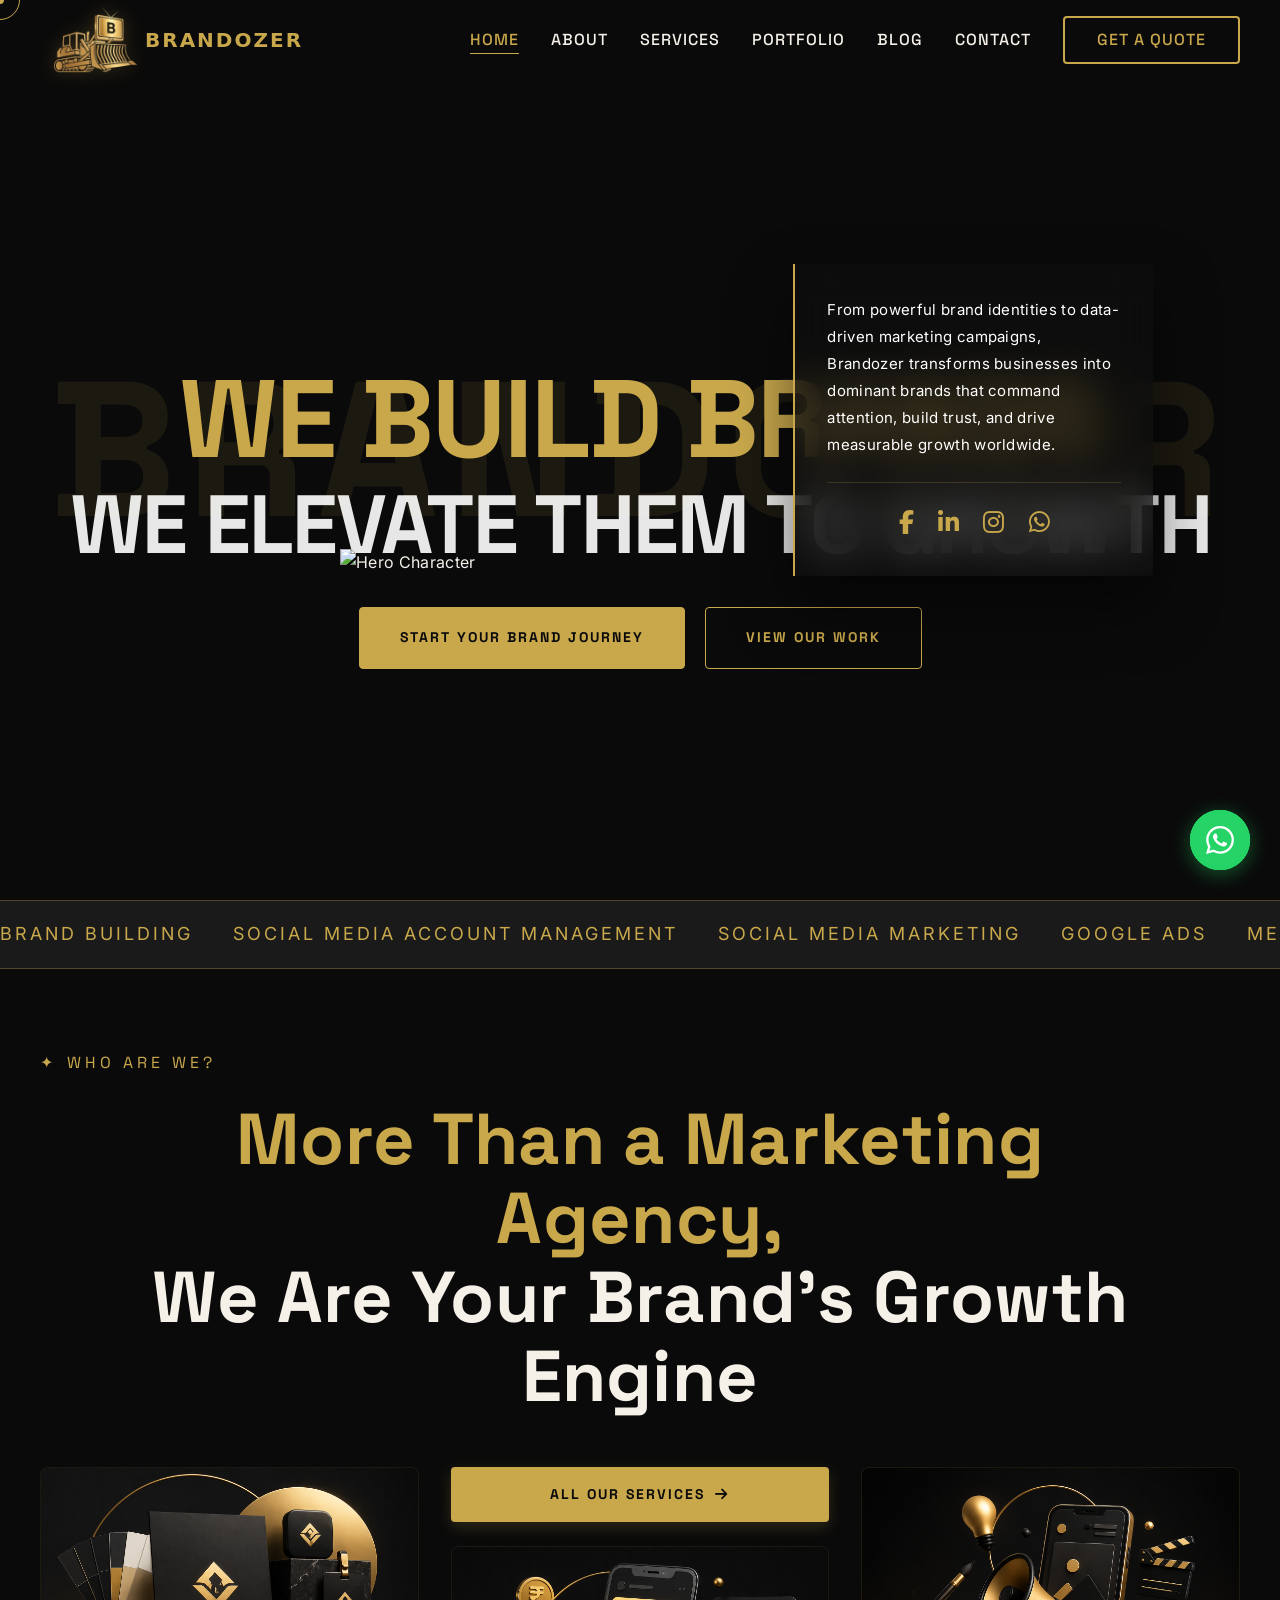
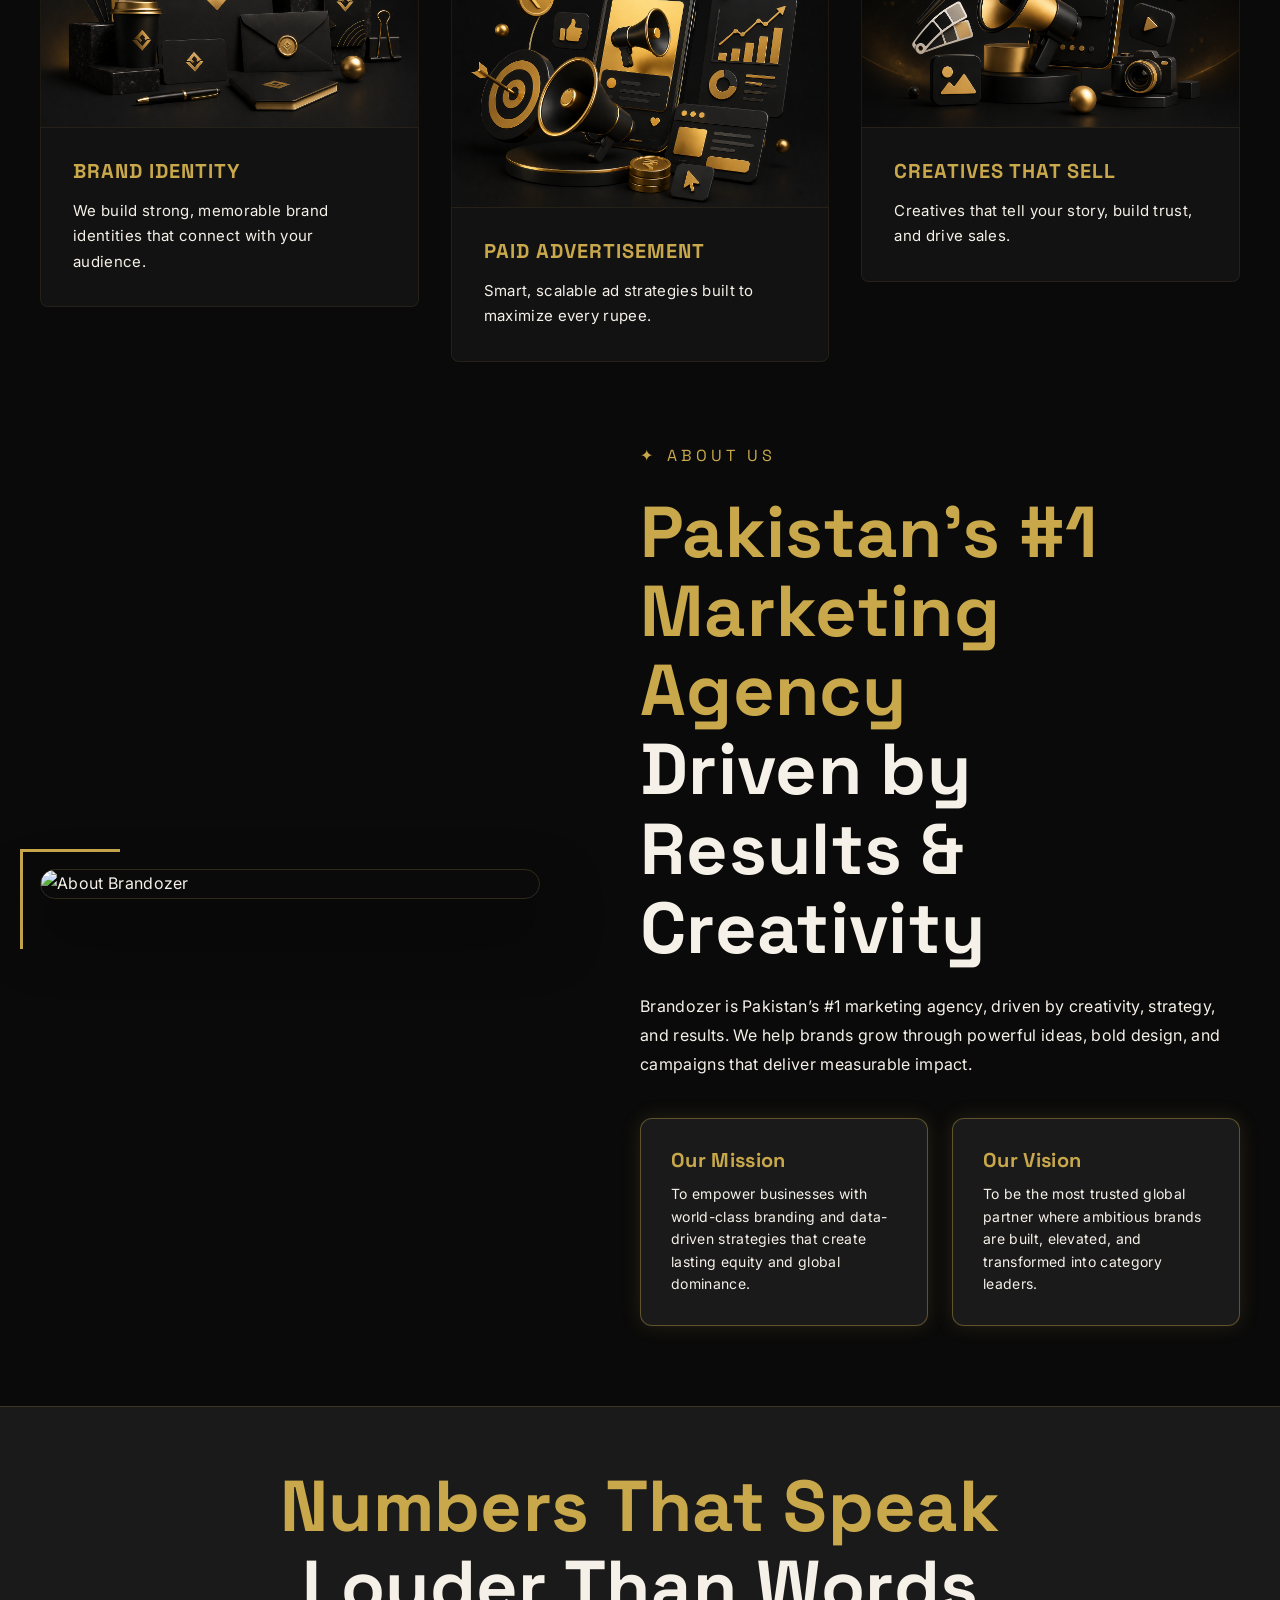
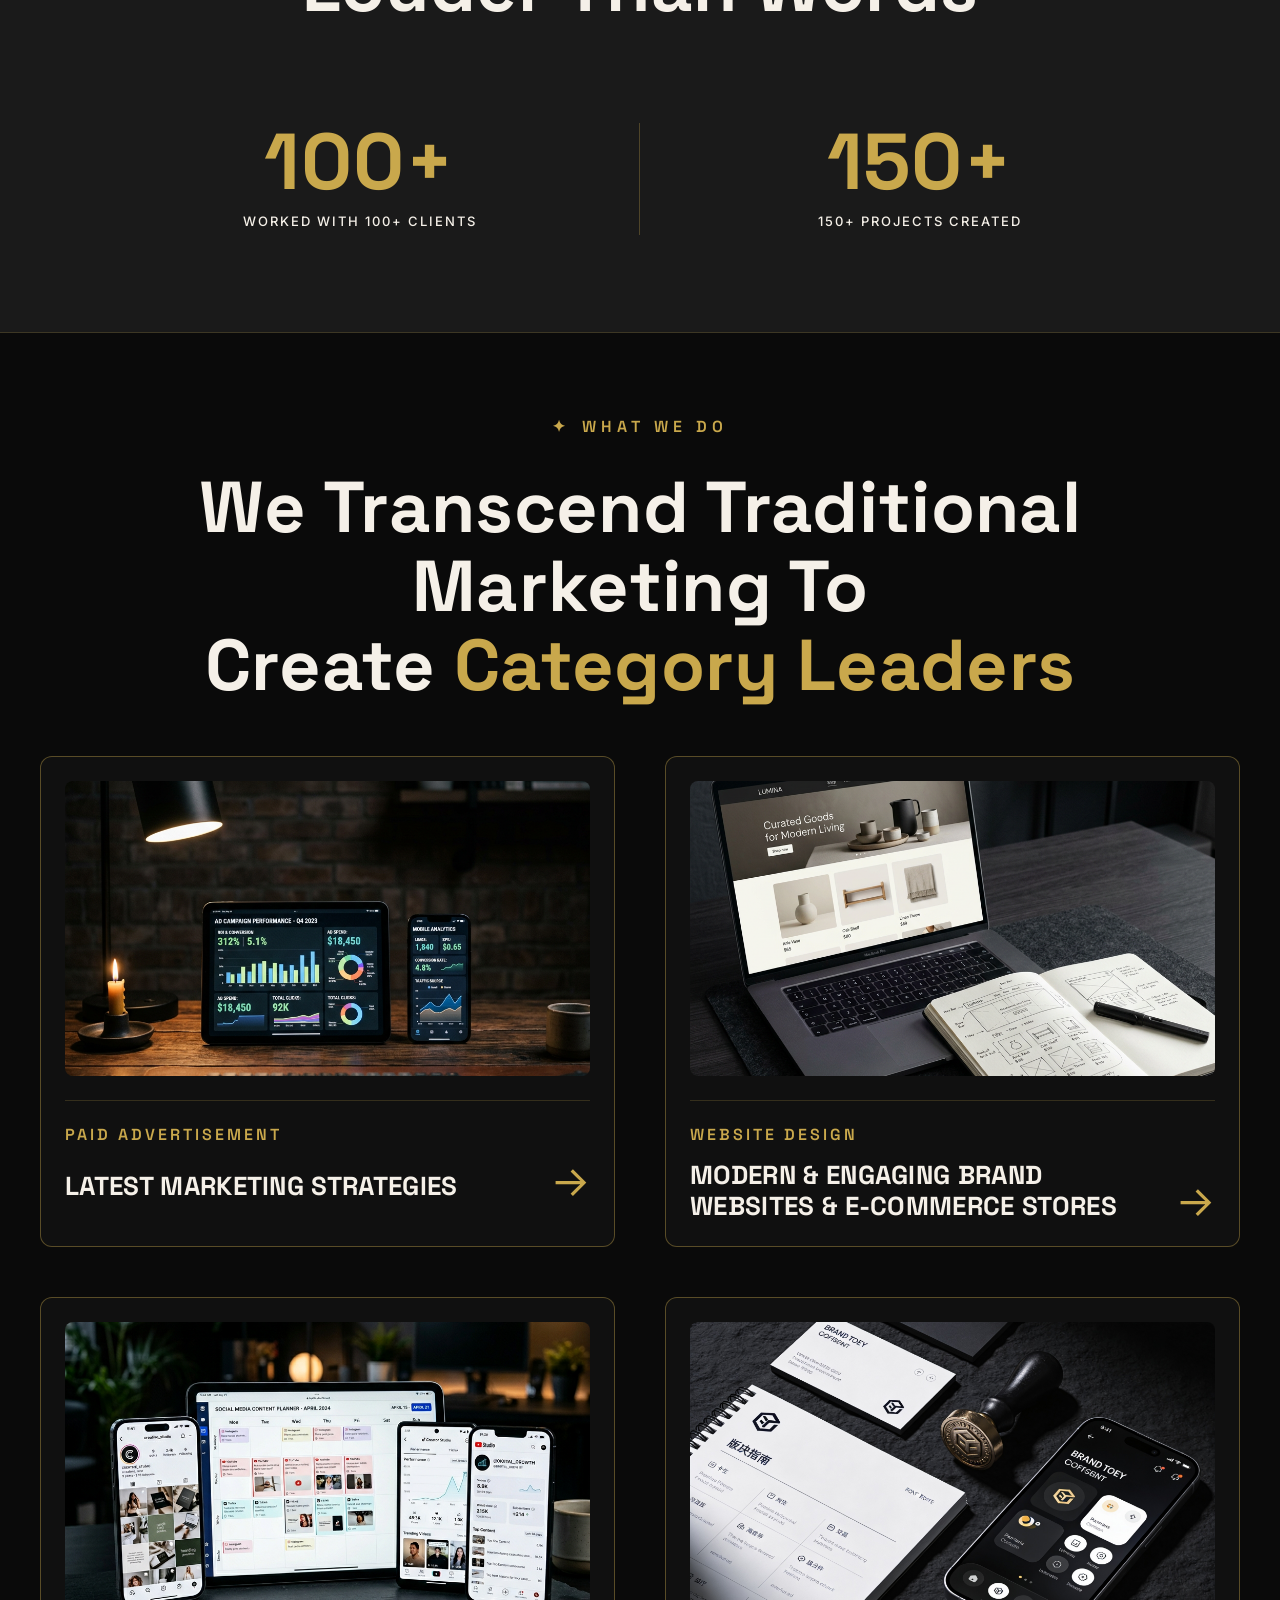
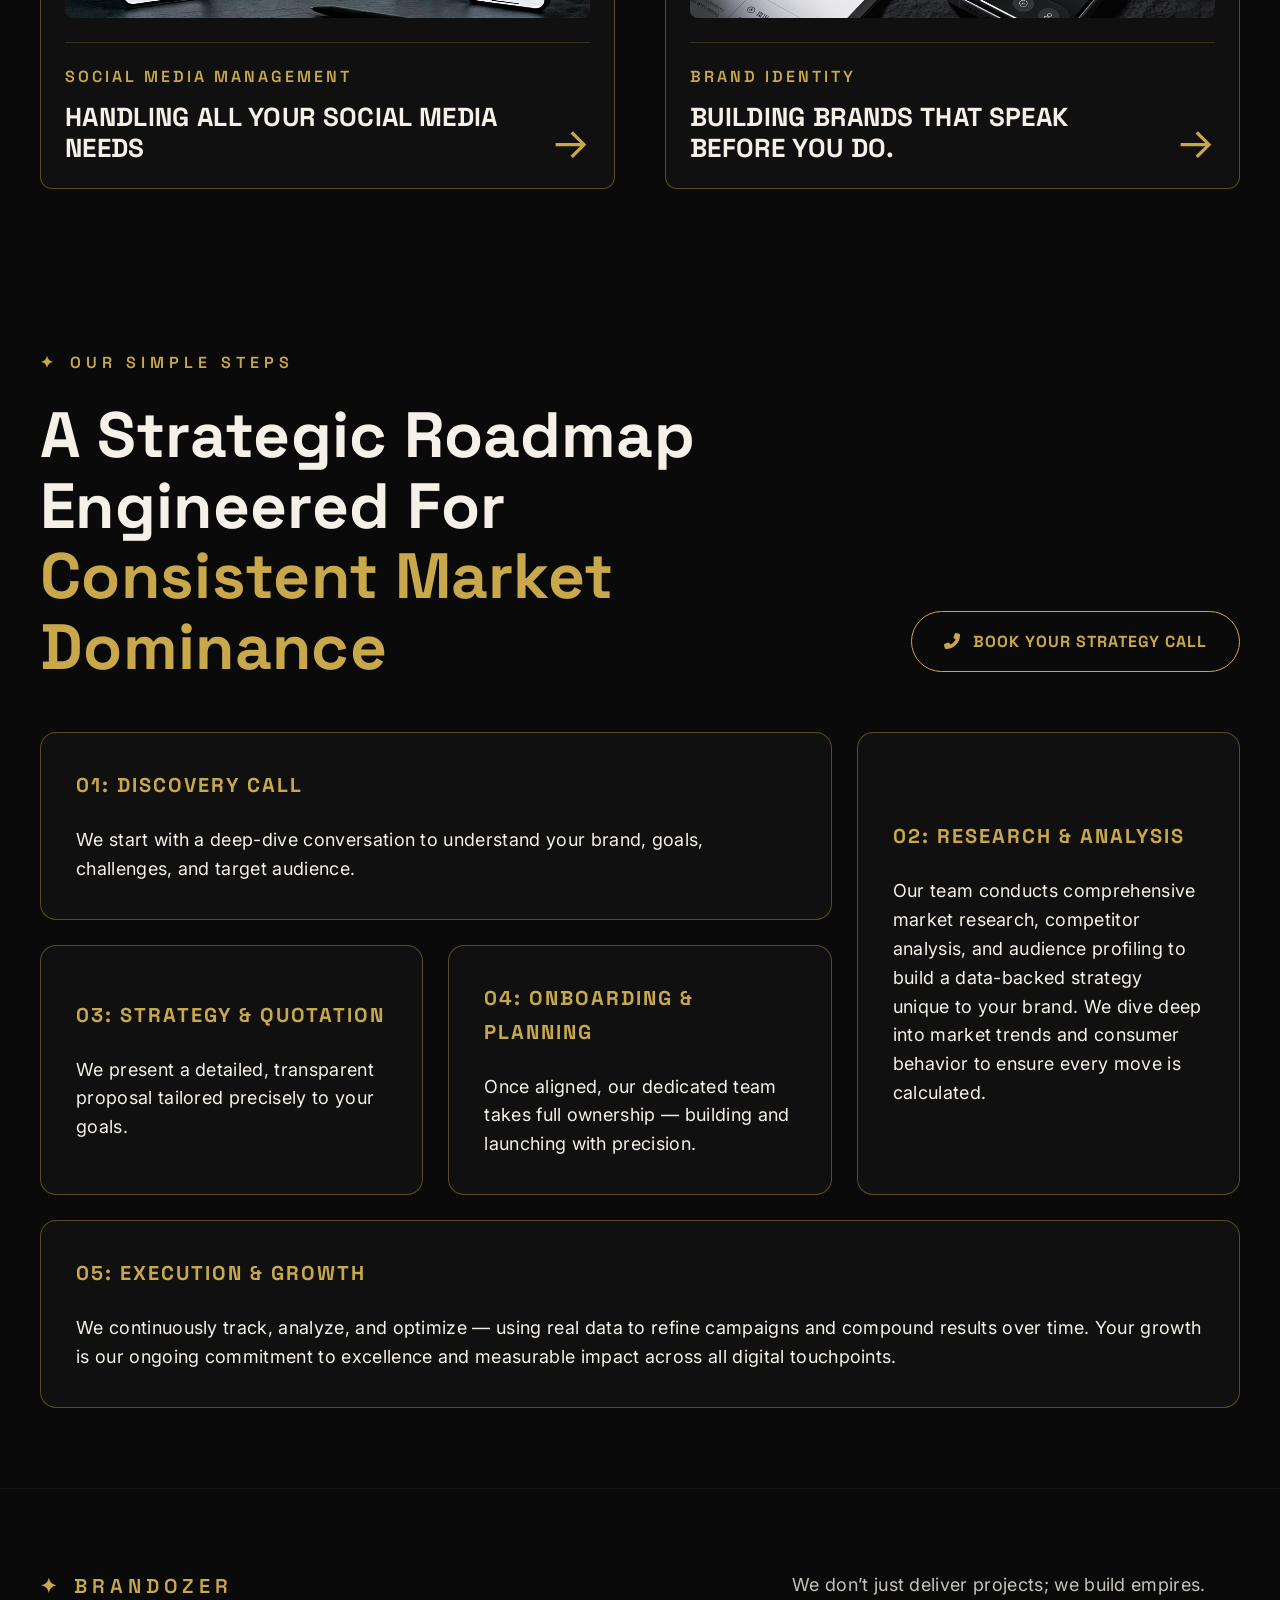
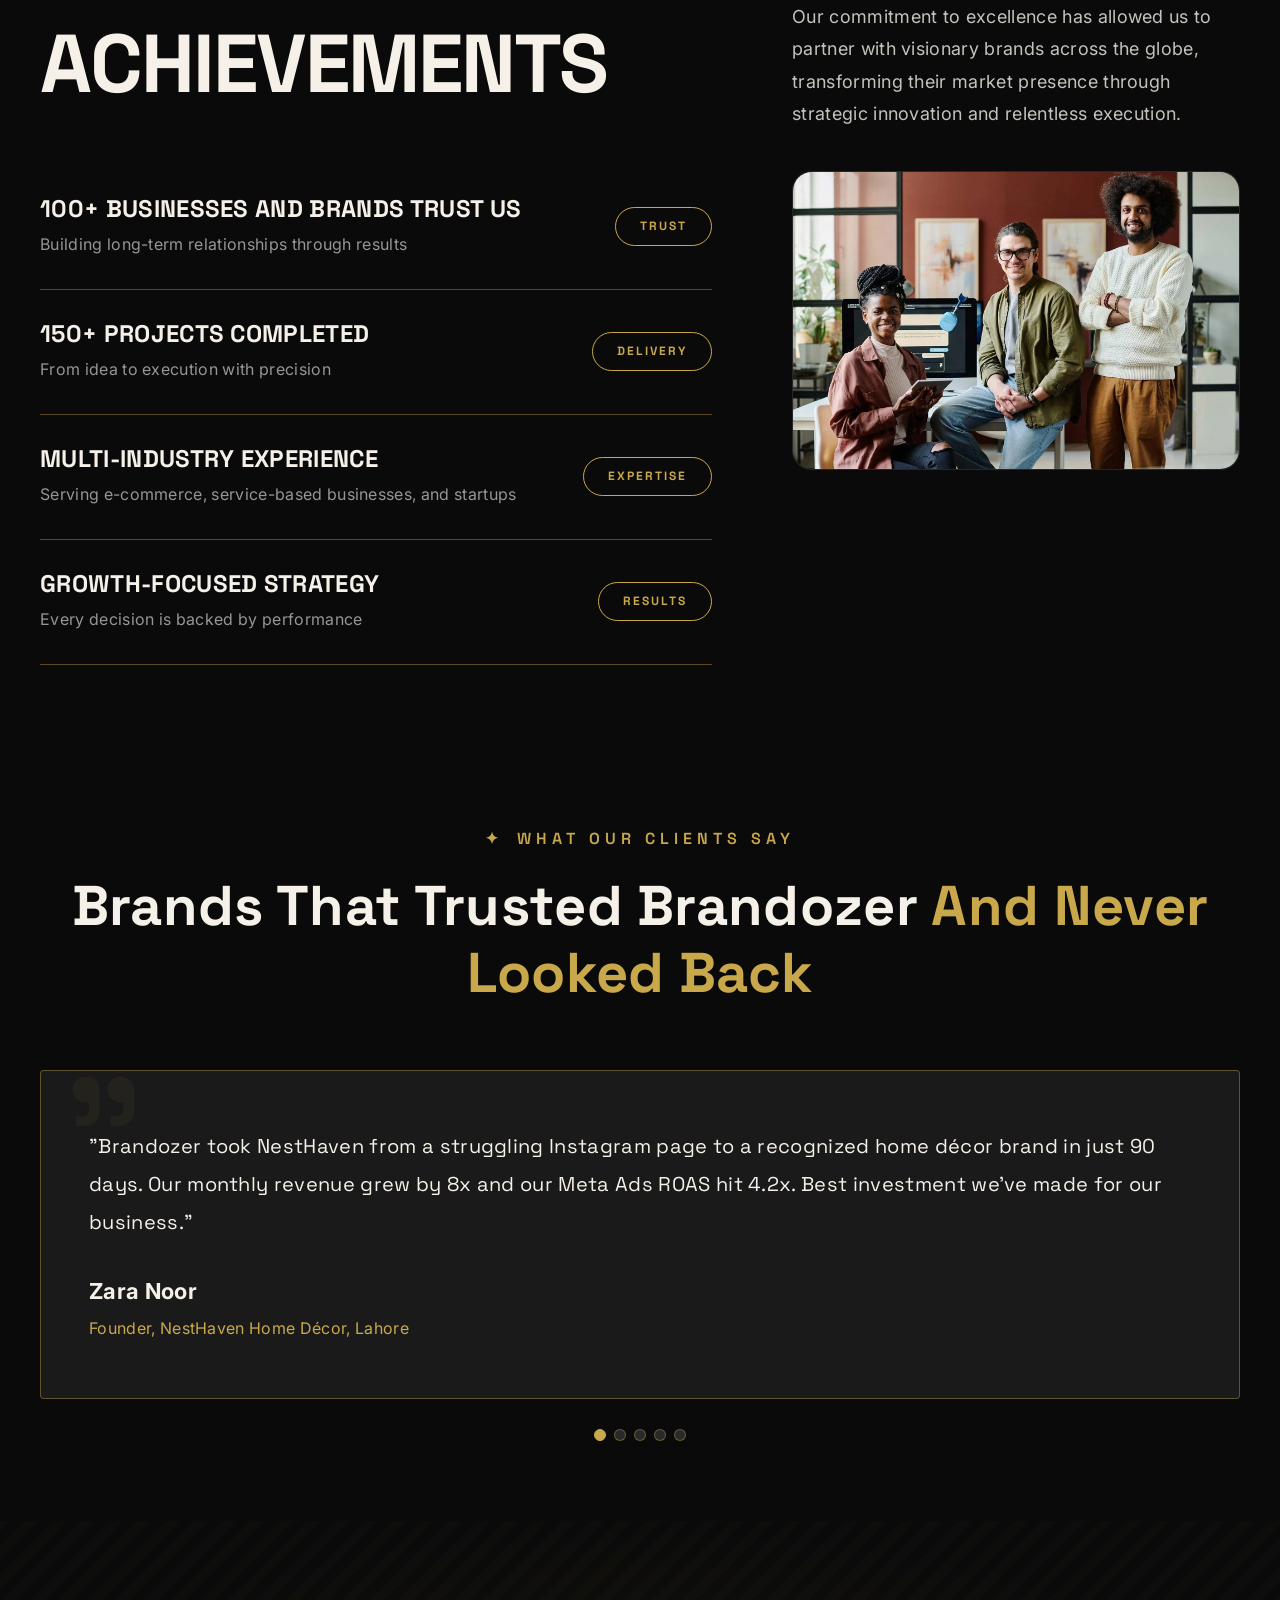
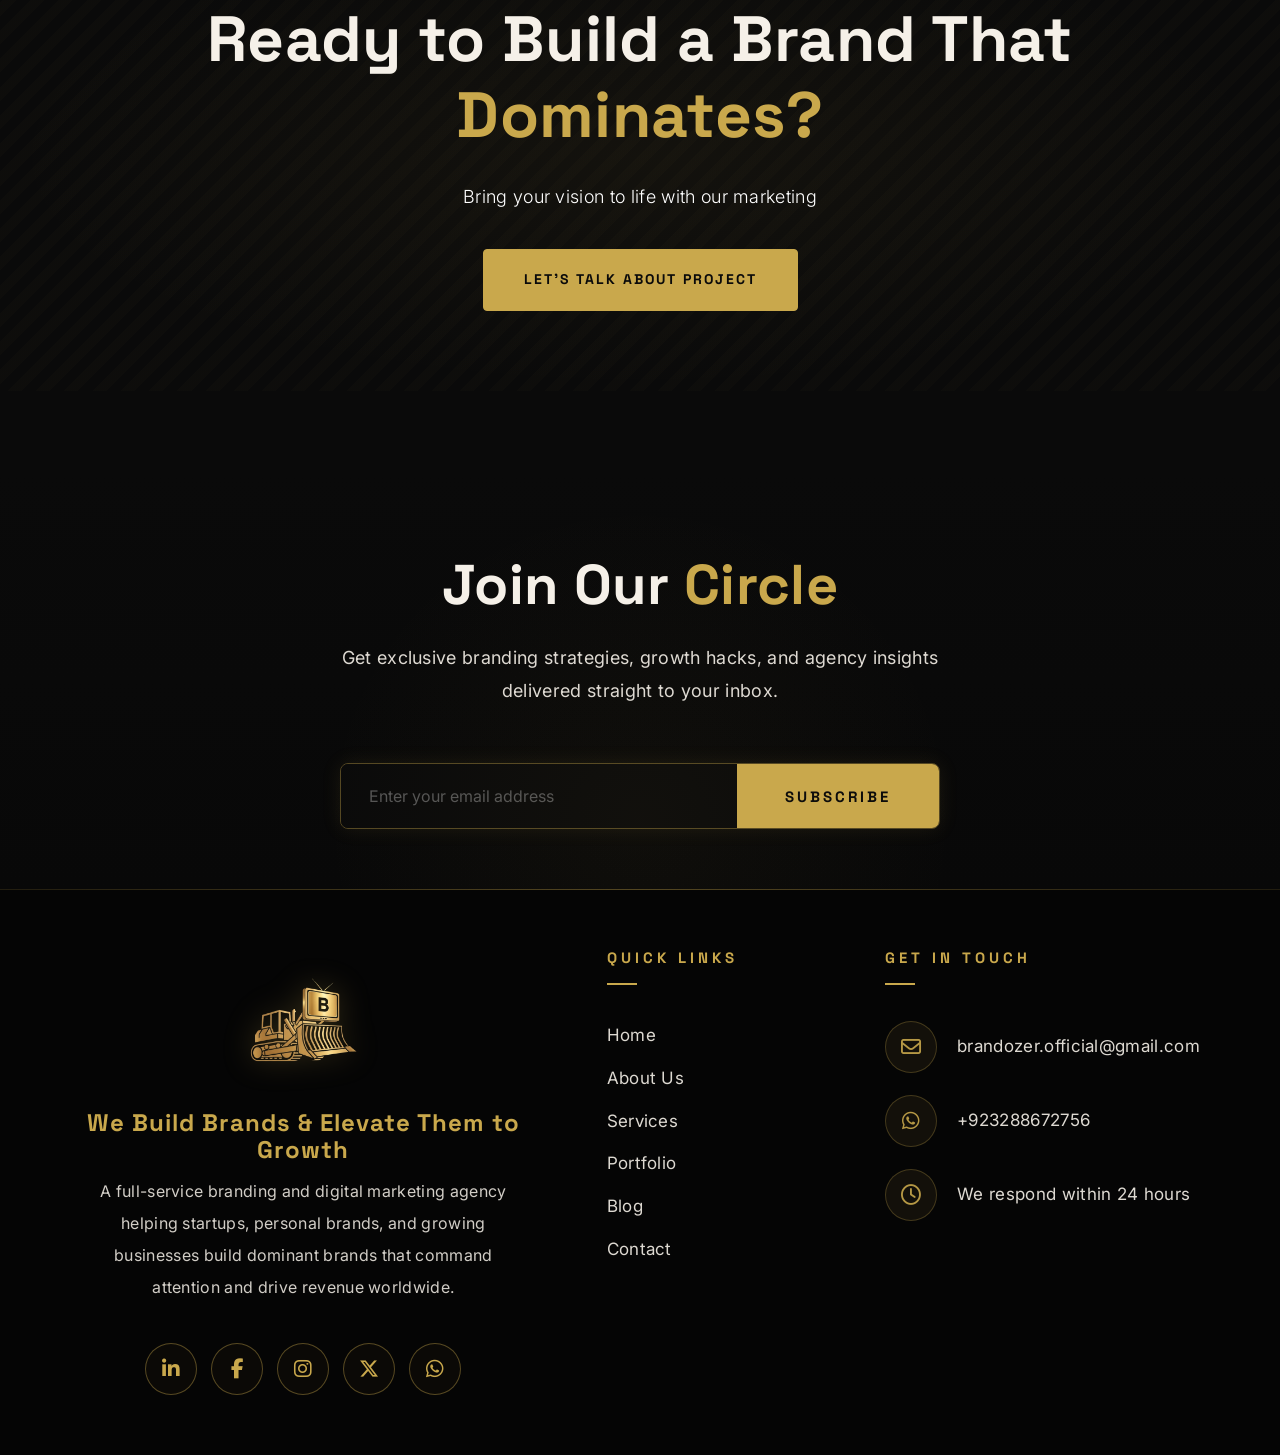
==== index.html @ deb8e17f "Website" ====
<!DOCTYPE html>
<html lang="en">

<head>
  <meta charset="UTF-8">
  <meta name="viewport" content="width=device-width, initial-scale=1.0">
  <meta name="description"
    content="Brandozer — Pakistan's Premier Global Branding & Marketing Agency. We build brands and elevate them to growth with premium brand identity, paid advertising, SEO, and content creation.">
  <title>Brandozer — Premium Branding Agency | Home</title>
  <link rel="canonical" href="index.html">
  <link rel="preconnect" href="https://fonts.googleapis.com">
  <link rel="preconnect" href="https://fonts.gstatic.com" crossorigin>
  <link rel="stylesheet" href="css/style.css?v=2">
  <link rel="stylesheet" href="css/animations.css?v=2">
  <link rel="stylesheet" href="css/responsive.css?v=2">
  <link rel="stylesheet" href="https://cdnjs.cloudflare.com/ajax/libs/font-awesome/6.5.1/css/all.min.css">
  <script type="application/ld+json">
  {
    "@context":"https://schema.org",
    "@type":"Organization",
    "name":"Brandozer",
    "url":"https://brandozer.com",
    "description":"Full-service branding and marketing agency",
    "email":"brandozer.official@gmail.com"
  }
  </script>
</head>

<body>
  <!-- Skip Nav -->
  <a href="#main" class="sr-only"
    style="position:absolute;left:-9999px;top:4px;z-index:99999;background:var(--color-gold);color:var(--color-black);padding:8px 16px;border-radius:4px;font-family:var(--font-body);">Skip
    to content</a>

  <!-- Scroll Progress -->
  <div id="scroll-progress" aria-hidden="true"></div>

  <!-- Loading Screen -->
  <div id="loading-screen" aria-hidden="true">
    <span class="loader-logo">BRANDOZER</span>
    <p class="loader-tagline">We Build Brands &amp; Elevate Them to Growth</p>
  </div>

  <!-- Custom Cursor -->
  <div id="cursor-dot" aria-hidden="true"></div>
  <div id="cursor-outline" aria-hidden="true"></div>

  <!-- NAVBAR -->
      <nav id="navbar" role="navigation" aria-label="Main navigation">
    <div class="nav-container">
      <div class="nav-brand">
        <a href="index.html" class="nav-logo-link" aria-label="Brandozer Home">
          <img src="assets/images/Brandozer_Logo.png" alt="Brandozer Logo" class="nav-logo-img">
          <span class="nav-brand-text">BRANDOZER</span>
        </a>
      </div>
      <ul class="nav-links" role="list">
        <li><a href="index.html" class="active" aria-current="page">Home</a></li>
        <li><a href="about.html" >About</a></li>
        <li><a href="services.html" >Services</a></li>
        <li><a href="#" >Portfolio</a></li>
        <li><a href="blog.html" >Blog</a></li>
        <li><a href="contact.html" >Contact</a></li>
        <li><a href="contact.html" class="nav-cta">Get a Quote</a></li>
      </ul>
      <button class="hamburger" id="hamburger" aria-label="Toggle navigation">
        <span></span><span></span><span></span>
      </button>
    </div>
  </nav>

  <div id="mobile-menu" aria-label="Mobile navigation">
    <a href="index.html">Home</a>
    <a href="about.html">About</a>
    <a href="services.html">Services</a>
    <a href="#">Portfolio</a>
    <a href="blog.html">Blog</a>
    <a href="contact.html">Contact</a>
  </div>

  

  <!-- Mobile Menu -->
  

  <main id="main">

    <!-- ═══════ SECTION 1: HERO ═══════ -->
    <section class="hero-section modern-hero" id="home">

      <div class="hero-watermark">BRANDOZER</div>

      <div class="container">
        <div class="hero-modern-container">
          <div class="hero-tagline-wrap reveal">
            <h1 class="hero-bold-tagline">We Build Brands<br><span>We Elevate Them to Growth</span></h1>
            <div class="hero-btns-modern">
              <a href="contact.html" class="btn-majestic-primary">Start Your Brand Journey</a>
              <a href="#" class="btn-majestic-secondary">View Our Work</a>
            </div>
          </div>

          <div class="hero-character-wrap reveal">
            <div class="hero-character-glow"></div>
            <img src="assets/images/Hero_Section.png" alt="Hero Character" class="hero-character-img">
          </div>

          <div class="hero-desc-box reveal">
            <div class="desc-content">
              <p>From powerful brand identities to data-driven marketing campaigns, Brandozer transforms businesses into
                dominant brands that command attention, build trust, and drive measurable growth worldwide.</p>
              <div class="hero-social-mini">
                <a href="https://www.facebook.com/share/18oEhMB7jC/" target="_blank" rel="noopener" aria-label="Facebook"><i class="fab fa-facebook-f"></i></a>
                <a href="https://www.linkedin.com/company/brandozer" target="_blank" rel="noopener" aria-label="LinkedIn"><i class="fab fa-linkedin-in"></i></a>
                <a href="https://www.instagram.com/zaheemqureshie" target="_blank" rel="noopener" aria-label="Instagram"><i class="fab fa-instagram"></i></a>
                <a href="https://wa.me/923288672756" target="_blank" rel="noopener" aria-label="WhatsApp"><i class="fab fa-whatsapp"></i></a>
              </div>
            </div>
          </div>
        </div>
      </div>
    </section>

    <!-- ═══════ SECTION 2: TICKER ═══════ -->
    <div class="ticker-wrap" aria-label="Services ticker">
      <div class="ticker-inner">
        <span>Brand Building</span>
        <span>Social Media Account Management</span>
        <span>Social Media Marketing</span>
        <span>Google Ads</span>
        <span>Meta Ads</span>
        <span>TikTok Ads</span>
        <span>Whatsapp Ads</span>
        <span>Linkedin Ads</span>
        <span>Copywriting</span>
        <span>Ad Creatives Design</span>
        <!-- duplicate for seamless loop -->
        <span>Brand Building</span>
        <span>Social Media Account Management</span>
        <span>Social Media Marketing</span>
        <span>Google Ads</span>
        <span>Meta Ads</span>
        <span>TikTok Ads</span>
        <span>Whatsapp Ads</span>
        <span>Linkedin Ads</span>
        <span>Copywriting</span>
        <span>Ad Creatives Design</span>
      </div>
    </div>

    <!-- ═══════ SECTION 3: WHO WE ARE ═══════ -->
    <section class="who-we-are-section" id="who-we-are">
      <div class="container">
        <div class="who-we-are-intro">
          <p class="who-we-are-label reveal-left">
            <span style="font-size: 16px;">✦</span> WHO ARE WE?
          </p>
          <h2 class="who-we-are-headline reveal">
            <span class="gold">More Than a Marketing Agency,</span><br>
            <span class="white">We Are Your Brand's Growth Engine</span>
          </h2>
        </div>

        <div class="who-we-are-grid">
          <!-- Left Column -->
          <div class="who-we-are-col reveal-left">
            <img src="assets/images/Brand Identity.png" alt="Brand Identity" />
            <div class="col-content-box">
              <h3>Brand Identity</h3>
              <p>We build strong, memorable brand identities that connect with your audience.</p>
            </div>
          </div>

          <!-- Center Column -->
          <div class="who-we-are-col reveal">
            <a href="services.html" class="rect-cta">
              All our services <i class="fas fa-arrow-right" style="margin-left:10px;"></i>
            </a>
            <img src="assets/images/Paid Advertisement.png" alt="Paid Advertisement" />
            <div class="col-content-box">
              <h3>Paid Advertisement</h3>
              <p>Smart, scalable ad strategies built to maximize every rupee.</p>
            </div>
          </div>

          <!-- Right Column -->
          <div class="who-we-are-col reveal-right">
            <img src="assets/images/Creatives.png" alt="Creatives That Sell" />
            <div class="col-content-box">
              <h3>Creatives That Sell</h3>
              <p>Creatives that tell your story, build trust, and drive sales.</p>
            </div>
          </div>
        </div>

        <a href="services.html" class="rect-cta mobile-only-cta">
          All our services <i class="fas fa-arrow-right" style="margin-left:10px;"></i>
        </a>
      </div>
      <!-- ═══════ SECTION 4: ABOUT US ═══════ -->
      <section id="homepage-about" class="reveal">
        <div class="container">
          <div class="about-homepage-grid">
            <!-- Left: Image with Frame -->
            <div class="about-img-frame reveal-left">
              <img src="assets/images/About_Homepage.png" alt="About Brandozer">
            </div>

            <!-- Right: Content -->
            <div class="about-content-wrap">
              <div class="about-intro">
                <p class="who-we-are-label reveal-left">
                  <span style="font-size: 16px;">✦</span> ABOUT US
                </p>
                <h2 class="who-we-are-headline reveal" style="text-align: left; margin: 0; max-width: 100%;">
                  <span class="gold">Pakistan's #1 Marketing Agency</span><br>
                  <span class="white">Driven by Results & Creativity</span>
                </h2>
                <!-- Duplicate Image for Mobile Version (placed below section heading) -->
                <div class="about-img-frame mobile-only-about-img reveal">
                  <img src="assets/images/About_Homepage.png" alt="About Brandozer">
                </div>
                <p style="font-size: 16px; color: var(--color-ivory); line-height: 1.8; margin-top: 24px;"
                  class="reveal">
                  Brandozer is Pakistan’s #1 marketing agency, driven by creativity, strategy, and results. We help
                  brands grow through powerful ideas, bold design, and campaigns that deliver measurable impact.
                </p>
              </div>

              <div class="about-mv-row">
                <div class="about-mv-card reveal">
                  <h3>Our Mission</h3>
                  <p>To empower businesses with world-class branding and data-driven strategies that create lasting
                    equity and global dominance.</p>
                </div>
                <div class="about-mv-card reveal reveal-delay-1">
                  <h3>Our Vision</h3>
                  <p>To be the most trusted global partner where ambitious brands are built, elevated, and transformed
                    into category leaders.</p>
                </div>
              </div>
            </div>
          </div>
        </div>
      </section>

      <!-- ═══════ SECTION 5: STATS ═══════ -->
      <div class="stats-section">
        <div class="container">
          <h2 class="who-we-are-headline reveal" style="margin-bottom: 60px;">
            <span class="gold">Numbers That Speak</span><br>
            <span class="white">Louder Than Words</span>
          </h2>
          <div class="stats-grid">
            <div class="stat-item reveal">
              <span class="stat-number" data-counter data-target="100" data-suffix="+">0</span>
              <span class="stat-label">Worked with 100+ Clients</span>
            </div>
            <div class="stat-item reveal reveal-delay-1">
              <span class="stat-number" data-counter data-target="150" data-suffix="+">0</span>
              <span class="stat-label">150+ Projects created</span>
            </div>
          </div>
        </div>
      </div>
      <!-- ═══════ SECTION 6: WHAT WE DO ═══════ -->
      <section id="what-we-do" class="wwd-section">
        <div class="container">
          <div class="wwd-header">
            <p class="wwd-section-label reveal">
              <span>✦</span> WHAT WE DO
            </p>
            <h2 class="wwd-main-headline reveal">
              We Transcend Traditional Marketing To <br>
              Create <span class="gold">Category Leaders</span>
            </h2>
          </div>

          <div class="wwd-grid">
            <!-- Top Left Card -->
            <div class="wwd-card reveal">
              <div class="wwd-image-wrap">
                <img src="assets/images/WWD_Advertisement.png" alt="Paid Advertisement">
              </div>
              <div class="wwd-card-content">
                <div class="wwd-divider"></div>
                <p class="wwd-card-label">PAID ADVERTISEMENT</p>
                <div class="wwd-title-row">
                  <h3 class="wwd-card-title">LATEST MARKETING STRATEGIES</h3>
                  <span class="wwd-arrow">→</span>
                </div>
              </div>
            </div>

            <!-- Top Right Card -->
            <div class="wwd-card reveal reveal-delay-1">
              <div class="wwd-image-wrap">
                <img src="assets/images/WWD_Website_Design.png" alt="Website Design">
              </div>
              <div class="wwd-card-content">
                <div class="wwd-divider"></div>
                <p class="wwd-card-label">WEBSITE DESIGN</p>
                <div class="wwd-title-row">
                  <h3 class="wwd-card-title">MODERN & ENGAGING BRAND WEBSITES & E-COMMERCE STORES</h3>
                  <span class="wwd-arrow">→</span>
                </div>
              </div>
            </div>

            <!-- Bottom Left Card -->
            <div class="wwd-card reveal">
              <div class="wwd-image-wrap">
                <img src="assets/images/WWD_SMM.png" alt="Social Media Management">
              </div>
              <div class="wwd-card-content">
                <div class="wwd-divider"></div>
                <p class="wwd-card-label">SOCIAL MEDIA MANAGEMENT</p>
                <div class="wwd-title-row">
                  <h3 class="wwd-card-title">HANDLING ALL YOUR SOCIAL MEDIA NEEDS</h3>
                  <span class="wwd-arrow">→</span>
                </div>
              </div>
            </div>

            <!-- Bottom Right Card -->
            <div class="wwd-card reveal reveal-delay-1">
              <div class="wwd-image-wrap">
                <img src="assets/images/WWD_Brand_Identity.jpeg" alt="Brand Identity">
              </div>
              <div class="wwd-card-content">
                <div class="wwd-divider"></div>
                <p class="wwd-card-label">BRAND IDENTITY</p>
                <div class="wwd-title-row">
                  <h3 class="wwd-card-title">BUILDING BRANDS THAT SPEAK BEFORE YOU DO.</h3>
                  <span class="wwd-arrow">→</span>
                </div>
              </div>
            </div>
          </div>
        </div>
      </section>

      <!-- ═══════ SECTION 7: OUR SIMPLE STEPS ═══════ -->
      <section id="our-steps" class="steps-section">
        <div class="container">
          <div class="steps-header">
            <div class="steps-header-left">
              <p class="steps-label reveal">
                <span>✦</span> OUR SIMPLE STEPS
              </p>
              <h2 class="steps-headline reveal">
                A Strategic Roadmap Engineered For <br>
                <span class="gold">Consistent Market Dominance</span>
              </h2>
            </div>
            <a href="contact.html" class="steps-cta reveal">
              <i class="fas fa-phone-alt"></i> Book Your Strategy Call
            </a>
          </div>

          <div class="steps-grid">
            <!-- Step 01 (Wide) -->
            <div class="steps-card span-wide reveal">
              <div class="steps-card-title">01: DISCOVERY CALL</div>
              <p class="steps-card-desc">We start with a deep-dive conversation to understand your brand, goals,
                challenges, and target audience.</p>
            </div>

            <!-- Step 02 (Tall) -->
            <div class="steps-card span-tall reveal reveal-delay-1">
              <div class="steps-card-title">02: RESEARCH & ANALYSIS</div>
              <p class="steps-card-desc">Our team conducts comprehensive market research, competitor analysis, and
                audience profiling to build a data-backed strategy unique to your brand. We dive deep into market trends
                and consumer behavior to ensure every move is calculated.</p>
            </div>

            <!-- Step 03 (Normal) -->
            <div class="steps-card reveal reveal-delay-2">
              <div class="steps-card-title">03: STRATEGY & QUOTATION</div>
              <p class="steps-card-desc">We present a detailed, transparent proposal tailored precisely to your goals.
              </p>
            </div>

            <!-- Step 04 (Normal) -->
            <div class="steps-card reveal">
              <div class="steps-card-title">04: ONBOARDING & PLANNING</div>
              <p class="steps-card-desc">Once aligned, our dedicated team takes full ownership — building and launching
                with precision.</p>
            </div>

            <!-- Step 05 (Full Wide) -->
            <div class="steps-card span-full reveal reveal-delay-1">
              <div class="steps-card-title">05: EXECUTION & GROWTH</div>
              <p class="steps-card-desc">We continuously track, analyze, and optimize — using real data to refine
                campaigns and compound results over time. Your growth is our ongoing commitment to excellence and
                measurable impact across all digital touchpoints.</p>
            </div>
          </div>
        </div>
      </section>

      <!-- ═══════ SECTION 8: OUR ACHIEVEMENTS ═══════ -->
      <section id="achievements" class="ach-section">
        <div class="container">
          <div class="ach-grid">
            <!-- Left Column: Achievements List -->
            <div class="ach-left">
              <p class="ach-label reveal">
                <span>✦</span> BRANDOZER
              </p>
              <h2 class="ach-headline reveal">ACHIEVEMENTS</h2>

              <div class="ach-list">
                <!-- Item 1 -->
                <div class="ach-item reveal">
                  <div class="ach-item-content">
                    <h3 class="ach-statement">100+ BUSINESSES AND BRANDS TRUST US</h3>
                    <p class="ach-desc">Building long-term relationships through results</p>
                  </div>
                  <span class="ach-badge">TRUST</span>
                </div>

                <!-- Item 2 -->
                <div class="ach-item reveal reveal-delay-1">
                  <div class="ach-item-content">
                    <h3 class="ach-statement">150+ PROJECTS COMPLETED</h3>
                    <p class="ach-desc">From idea to execution with precision</p>
                  </div>
                  <span class="ach-badge">DELIVERY</span>
                </div>

                <!-- Item 3 -->
                <div class="ach-item reveal reveal-delay-2">
                  <div class="ach-item-content">
                    <h3 class="ach-statement">MULTI-INDUSTRY EXPERIENCE</h3>
                    <p class="ach-desc">Serving e-commerce, service-based businesses, and startups</p>
                  </div>
                  <span class="ach-badge">EXPERTISE</span>
                </div>

                <!-- Item 4 -->
                <div class="ach-item reveal">
                  <div class="ach-item-content">
                    <h3 class="ach-statement">GROWTH-FOCUSED STRATEGY</h3>
                    <p class="ach-desc">Every decision is backed by performance</p>
                  </div>
                  <span class="ach-badge">RESULTS</span>
                </div>
              </div>
            </div>

            <!-- Right Column: Narrative & Image -->
            <div class="ach-right reveal reveal-delay-2">
              <p class="ach-narrative">
                We don’t just deliver projects; we build empires. Our commitment to excellence has allowed us to partner
                with visionary brands across the globe, transforming their market presence through strategic innovation
                and relentless execution.
              </p>
              <div class="ach-img-card">
                <img src="assets/images/Achievement.webp" alt="Our Achievements">
              </div>
            </div>
          </div>
        </div>
      </section>

      <!-- ═══════ SECTION 8: TESTIMONIALS ═══════ -->
      <section style="background:var(--color-black);">
        <div class="container">
          <div style="text-align:center;margin-bottom:64px;">
            <p class="section-label reveal" style="justify-content:center; font-size: 16px; letter-spacing: 5px;">
              <span>✦</span> What Our Clients Say
            </p>
            <h2 class="section-title reveal">Brands That Trusted Brandozer <span>And Never Looked Back</span></h2>
          </div>
          <div class="testimonial-slider reveal">
            <div class="testimonial-track">
              <!-- Card 1: Zara Noor -->
              <div class="testimonial-card">
                <div class="quote-mark">"</div>
                <p class="quote-text">"Brandozer took NestHaven from a struggling Instagram page to a recognized home
                  décor brand in just 90 days. Our monthly revenue grew by 8x and our Meta Ads ROAS hit 4.2x. Best
                  investment we've made for our business."</p>
                <div class="testimonial-client-name">Zara Noor</div>
                <div class="testimonial-client-role">Founder, NestHaven Home Décor, Lahore</div>
              </div>

              <!-- Card 2: Khalid Al Mansouri -->
              <div class="testimonial-card">
                <div class="quote-mark">"</div>
                <p class="quote-text">"Our Google Ads were burning money before Brandozer. They cut our cost-per-lead by
                  58%, doubled our inquiries, and their LinkedIn strategy helped us close deals with investors from UK,
                  Germany and Saudi Arabia. Exceptional work."</p>
                <div class="testimonial-client-name">Khalid Al Mansouri</div>
                <div class="testimonial-client-role">MD, Prestige Properties LLC, Dubai</div>
              </div>

              <!-- Card 3: Amara Osei -->
              <div class="testimonial-card">
                <div class="quote-mark">"</div>
                <p class="quote-text">"From 400 Instagram followers to 9,600 in 5 months. Our first Brandozer-promoted
                  pop-up event sold out completely — 200 covers. They understood our brand better than we did
                  ourselves."</p>
                <div class="testimonial-client-name">Amara Osei</div>
                <div class="testimonial-client-role">Co-Founder, Kasa Kitchen, Birmingham</div>
              </div>

              <!-- Card 4: Marcus Webb -->
              <div class="testimonial-card">
                <div class="quote-mark">"</div>
                <p class="quote-text">"Brandozer took my Shopify store from $800 to $18,500/month in just 4 months.
                  Their TikTok ad creatives hit 280K views organically. I quit my day job because of the brand they
                  built for me."</p>
                <div class="testimonial-client-name">Marcus Webb</div>
                <div class="testimonial-client-role">Founder, Ridgeline Supply Co., Denver</div>
              </div>

              <!-- Card 5: Priya Ramachandran -->
              <div class="testimonial-card">
                <div class="quote-mark">"</div>
                <p class="quote-text">"Demo requests went from 8 to 64 per month. Cost per lead dropped from $340 to
                  $89. One LinkedIn campaign they ran closed a $24,000 enterprise client. The ROI speaks for itself."
                </p>
                <div class="testimonial-client-name">Priya Ramachandran</div>
                <div class="testimonial-client-role">CMO, Trackify HR, Toronto</div>
              </div>
            </div>
            <div class="testimonial-nav">
              <div class="testimonial-dots">
                <div class="testimonial-dot active" aria-label="Testimonial 1"></div>
                <div class="testimonial-dot" aria-label="Testimonial 2"></div>
                <div class="testimonial-dot" aria-label="Testimonial 3"></div>
                <div class="testimonial-dot" aria-label="Testimonial 4"></div>
                <div class="testimonial-dot" aria-label="Testimonial 5"></div>
              </div>
            </div>
          </div>
        </div>
      </section>

      <!-- ═══════ SECTION 9: CTA BANNER ═══════ -->
      <div class="cta-section stripe-bg">
        <div class="cta-content reveal">
          <h2>Ready to Build a Brand That <span style="color:var(--color-gold);">Dominates?</span></h2>
          <p class="cta-creative-desc" style="color: var(--color-white);">
            Bring your vision to life with our marketing
          </p>
          <a href="contact.html" class="btn-majestic-primary">Let's talk about project</a>
        </div>
      </div>



  </main>

  <!-- ═══════ FOOTER ═══════ -->
  <footer id="footer" role="contentinfo">
    <!-- Newsletter CTA -->
    <div class="footer-cta-area">
      <div class="container">
        <h2 class="footer-cta-title">Join Our <span class="footer-cta-accent">Circle</span></h2>
        <p class="footer-cta-text">Get exclusive branding strategies, growth hacks, and agency insights delivered
          straight to your inbox.</p>
        <form class="footer-subscribe-form" id="newsletter-form" novalidate>
          <input type="email" class="footer-subscribe-input" placeholder="Enter your email address" required
            aria-label="Email address">
          <button type="submit" class="footer-subscribe-btn">Subscribe</button>
        </form>
        <div class="footer-subscribe-success" role="alert">✓ You're in! Welcome to the Brandozer community.</div>
      </div>
    </div>

    <!-- Main Footer Content -->
    <div class="footer-content">
      <div class="container">
        <div class="footer-columns">
          <!-- Brand Column -->
          <div class="footer-col footer-col-brand">
            <img src="assets/images/Brandozer_Logo.png" alt="Brandozer Logo" class="footer-brand-logo">
            <p class="footer-brand-mission">We Build Brands &amp; Elevate Them to Growth</p>
            <p class="footer-brand-about">A full-service branding and digital marketing agency helping startups,
              personal brands, and growing businesses build dominant brands that command attention and drive revenue
              worldwide.</p>
            <div class="footer-social-icons">
              <a href="https://www.linkedin.com/company/brandozer" target="_blank" rel="noopener" aria-label="LinkedIn"><i class="fab fa-linkedin-in"></i></a>
              <a href="https://www.facebook.com/share/18oEhMB7jC/" target="_blank" rel="noopener" aria-label="Facebook"><i class="fab fa-facebook-f"></i></a>
              <a href="https://www.instagram.com/zaheemqureshie" target="_blank" rel="noopener" aria-label="Instagram"><i class="fab fa-instagram"></i></a>
              <a href="#" aria-label="X (Twitter)"><i class="fa-brands fa-x-twitter"></i></a>
              <a href="https://wa.me/923288672756" target="_blank" rel="noopener" aria-label="WhatsApp"><i class="fab fa-whatsapp"></i></a>
            </div>
          </div>

          <!-- Quick Links Column -->
          <div class="footer-col footer-col-links">
            <h3 class="footer-col-title">Quick Links</h3>
            <ul class="footer-link-list">
              <li><a href="index.html">Home</a></li>
              <li><a href="about.html">About Us</a></li>
              <li><a href="services.html">Services</a></li>
              <li><a href="#">Portfolio</a></li>
              <li><a href="blog.html">Blog</a></li>
              <li><a href="contact.html">Contact</a></li>
            </ul>
          </div>

          <!-- Get in Touch Column -->
          <div class="footer-col footer-col-contact">
            <h3 class="footer-col-title">Get in Touch</h3>
            <div class="footer-contact-block">
              <div class="footer-contact-row">
                <span class="footer-contact-ico"><i class="far fa-envelope"></i></span>
                <span>brandozer.official@gmail.com</span>
              </div>
              <div class="footer-contact-row">
                <span class="footer-contact-ico"><i class="fab fa-whatsapp"></i></span>
                <span>+923288672756</span>
              </div>
              <div class="footer-contact-row">
                <span class="footer-contact-ico"><i class="far fa-clock"></i></span>
                <span>We respond within 24 hours</span>
              </div>
            </div>
          </div>
        </div>
      </div>
    </div>
  </footer>

  <!-- WhatsApp Button -->
  <a href="https://wa.me/923288672756?text=Hi%20Brandozer%2C%20I%27d%20like%20to%20start%20a%20project"
    id="whatsapp-btn" target="_blank" rel="noopener" aria-label="Chat on WhatsApp">
    <svg viewBox="0 0 24 24" xmlns="http://www.w3.org/2000/svg" role="img" aria-hidden="true">
      <path
        d="M17.472 14.382c-.297-.149-1.758-.867-2.03-.967-.273-.099-.471-.148-.67.15-.197.297-.767.966-.94 1.164-.173.199-.347.223-.644.075-.297-.15-1.255-.463-2.39-1.475-.883-.788-1.48-1.761-1.653-2.059-.173-.297-.018-.458.13-.606.134-.133.298-.347.446-.52.149-.174.198-.298.298-.497.099-.198.05-.371-.025-.52-.075-.149-.669-1.612-.916-2.207-.242-.579-.487-.5-.669-.51-.173-.008-.371-.01-.57-.01-.198 0-.52.074-.792.372-.272.297-1.04 1.016-1.04 2.479 0 1.462 1.065 2.875 1.213 3.074.149.198 2.096 3.2 5.077 4.487.709.306 1.262.489 1.694.625.712.227 1.36.195 1.871.118.571-.085 1.758-.719 2.006-1.413.248-.694.248-1.289.173-1.413-.074-.124-.272-.198-.57-.347m-5.421 7.403h-.004a9.87 9.87 0 01-5.031-1.378l-.361-.214-3.741.982.998-3.648-.235-.374a9.86 9.86 0 01-1.51-5.26c.001-5.45 4.436-9.884 9.888-9.884 2.64 0 5.122 1.03 6.988 2.898a9.825 9.825 0 012.893 6.994c-.003 5.45-4.437 9.884-9.885 9.884m8.413-18.297A11.815 11.815 0 0012.05 0C5.495 0 .16 5.335.157 11.892c0 2.096.547 4.142 1.588 5.945L.057 24l6.305-1.654a11.882 11.882 0 005.683 1.448h.005c6.554 0 11.89-5.335 11.893-11.893a11.821 11.821 0 00-3.48-8.413Z" />
    </svg>
    <span class="wa-tooltip">Chat with us on WhatsApp</span>
  </a>

  <script src="js/main.js"></script>
  <script src="js/animations.js"></script>
  <script src="js/components.js"></script>
</body>

</html>
---- css/style.css ----
@import url('https://fonts.googleapis.com/css2?family=Space+Grotesk:wght@300..700&family=Inter:wght@300..900&display=swap');

/* ═══════════════════════════════════════════
   CSS VARIABLES
═══════════════════════════════════════════ */
:root {
  --color-black: #0A0A0A;      /* Royal Black */
  --color-charcoal: #1A1A1A;   /* Deep Charcoal */
  --color-gold: #C9A84C;       /* Prestige Gold */
  --color-gold-warm: #F0C040;  /* Warm Gold */
  --color-gold-mist: #E8D5A3;  /* Gold Mist */
  --color-ivory: #F5F0E8;      /* Ivory White */
  --color-white: #FFFFFF;
  --color-gray: #555555;       /* Level 3 Metadata */
  --color-muted: #999999;      /* Level 4 Muted Labels */
  --color-dark-gray: #333333;
  --color-deep-gray: #444444;  /* Level 5 UI Details */
  --color-near-black: #222222;
  --font-heading: 'Space Grotesk', sans-serif;
  --font-body: 'Inter', sans-serif;
  --font-sub: 'Inter', sans-serif;
  --font-accent: 'Space Grotesk', sans-serif;
  --transition: all 0.4s cubic-bezier(0.25, 0.46, 0.45, 0.94);
  --shadow-gold: 0 0 30px rgba(201, 168, 76, 0.2);
  --shadow-gold-strong: 0 8px 40px rgba(201, 168, 76, 0.35);
  --radius: 4px;
}

/* ═══════════════════════════════════════════
   BASE RESET & GLOBAL
═══════════════════════════════════════════ */
*, *::before, *::after {
  box-sizing: border-box;
  margin: 0;
  padding: 0;
}

html {
  scroll-behavior: smooth;
  overflow-x: hidden;
}

body {
  background-color: var(--color-black);
  color: var(--color-ivory); /* Level 2 Ivory */
  font-family: var(--font-body);
  font-size: 16px;
  line-height: 1.7;
  letter-spacing: 0.02em;
  font-weight: 400; /* Inter Regular */
  overflow-x: hidden;
  cursor: none;
}

a {
  text-decoration: none;
  color: inherit;
  transition: var(--transition);
}

img {
  max-width: 100%;
  height: auto;
  display: block;
}

ul {
  list-style: none;
}

/* ═══════════════════════════════════════════
   CUSTOM CURSOR
═══════════════════════════════════════════ */
#cursor-dot {
  position: fixed;
  width: 8px;
  height: 8px;
  background: var(--color-gold);
  border-radius: 50%;
  pointer-events: none;
  z-index: 99999;
  transform: translate(-50%, -50%);
  transition: transform 0.1s, opacity 0.2s;
}

#cursor-outline {
  position: fixed;
  width: 40px;
  height: 40px;
  border: 1.5px solid var(--color-gold);
  border-radius: 50%;
  pointer-events: none;
  z-index: 99998;
  transform: translate(-50%, -50%);
  transition: width 0.3s, height 0.3s, background 0.3s, border-color 0.3s;
}

body.cursor-hover #cursor-dot {
  transform: translate(-50%, -50%) scale(0);
}

/* Cursor Contrast */
body.cursor-contrast #cursor-dot {
  background-color: var(--color-black) !important;
}

body.cursor-contrast #cursor-outline {
  border-color: var(--color-black) !important;
  background-color: rgba(0, 0, 0, 0.1);
}

body.cursor-hover #cursor-outline {
  width: 60px;
  height: 60px;
  background: rgba(201, 168, 76, 0.15);
}

/* ═══════════════════════════════════════════
   SCROLL PROGRESS BAR
═══════════════════════════════════════════ */
#scroll-progress {
  position: fixed;
  top: 0;
  left: 0;
  height: 3px;
  width: 0%;
  background: linear-gradient(90deg, var(--color-gold), var(--color-gold-warm));
  z-index: 9999;
  transition: width 0.1s linear;
}

/* ═══════════════════════════════════════════
   LOADING SCREEN
═══════════════════════════════════════════ */
#loading-screen {
  position: fixed;
  inset: 0;
  background: var(--color-black);
  display: flex;
  flex-direction: column;
  align-items: center;
  justify-content: center;
  z-index: 99997;
  transition: opacity 0.6s ease;
}

#loading-screen .loader-logo {
  font-family: var(--font-heading);
  font-size: 110px; /* Increased size */
  font-weight: 700;
  color: var(--color-gold);
  opacity: 0;
  transform: scale(0.5);
  animation: loaderIn 0.8s cubic-bezier(0.25, 0.46, 0.45, 0.94) forwards;
}

#loading-screen .loader-tagline {
  font-family: var(--font-sub);
  font-size: 24px;
  color: var(--color-ivory);
  margin-top: -15px; /* Aggressive negative gap for ultra-tight fit */
  opacity: 0;
  animation: loaderIn 0.8s 0.3s cubic-bezier(0.25, 0.46, 0.45, 0.94) forwards;
}

@keyframes loaderIn {
  to {
    opacity: 1;
    transform: scale(1);
  }
}

#loading-screen.hidden {
  opacity: 0;
  pointer-events: none;
}

/* ═══════════════════════════════════════════
   NAVBAR
═══════════════════════════════════════════ */
#navbar {
  position: fixed;
  top: 0;
  left: 0;
  width: 100%;
  z-index: 1000;
  padding: 25px 60px; /* More vertical padding for a bolder look */
  background: transparent;
  transition: var(--transition);
  display: flex;
  align-items: center;
}

.nav-container {
  max-width: 1280px;
  width: 100%;
  margin: 0 auto;
  display: flex;
  align-items: center;
  justify-content: space-between;
}

#navbar.scrolled {
  background: rgba(10, 10, 10, 0.95);
  backdrop-filter: blur(20px);
  -webkit-backdrop-filter: blur(20px);
  padding: 14px 60px;
  border-bottom: 1px solid rgba(201, 168, 76, 0.1);
}

.nav-brand {
  display: flex !important;
  align-items: center !important;
  flex-direction: row !important;
  gap: 15px !important;
}

.nav-logo-img {
  height: 110px !important; /* Slightly reduced for better fit */
  width: auto !important;
  display: block !important;
  transition: var(--transition);
  filter: drop-shadow(0 0 10px rgba(201,168,76,0.3));
  object-fit: contain !important;
  margin: -15px 0; /* Optimized offset */
}

.nav-logo-link {
  display: flex !important;
  align-items: center !important;
  height: auto !important; /* Let content define height */
}

.nav-logo-link:hover .nav-logo-img {
  transform: scale(1.05) translateY(-2px);
  filter: drop-shadow(0 0 15px rgba(201,168,76,0.5));
}

.nav-brand-text {
  font-family: system-ui, -apple-system, sans-serif;
  font-size: 24px;
  font-weight: 700;
  color: var(--color-gold);
  letter-spacing: 2px;
  text-transform: uppercase;
  margin-left: -5px;
}

.nav-links {
  display: flex;
  align-items: center;
  gap: 32px;
}

.nav-links a {
  font-family: var(--font-heading);
  font-size: 16px; /* Bigger links */
  font-weight: 500;
  letter-spacing: 1px; 
  color: var(--color-ivory);
  text-transform: uppercase;
  transition: color 0.3s ease;
  position: relative;
  display: flex;
  align-items: center;
}

.nav-links a::after {
  content: '';
  position: absolute;
  bottom: 0;
  left: 0;
  width: 0;
  height: 1px;
  background: var(--color-gold);
  transition: width 0.3s ease;
}

.nav-links a:hover,
.nav-links a.active {
  color: var(--color-gold);
}

.nav-links a:hover::after,
.nav-links a.active::after {
  width: 100%;
}

.nav-cta {
  font-family: var(--font-body);
  font-size: 15px; /* Bigger button text */
  letter-spacing: 2px;
  color: var(--color-gold) !important;
  text-transform: uppercase;
  border: 2px solid var(--color-gold);
  padding: 14px 32px; /* Substantially larger padding */
  border-radius: var(--radius);
  transition: var(--transition);
  line-height: 1;
  display: inline-flex;
  align-items: center;
  font-weight: 700;
}

.nav-cta::after {
  display: none !important;
}

.nav-cta:hover {
  background: var(--color-gold) !important;
  color: var(--color-black) !important;
  transform: translateY(-2px);
  box-shadow: 0 8px 25px rgba(201, 168, 76, 0.3);
}

/* Hamburger */
.hamburger {
  display: none;
  flex-direction: column;
  gap: 5px;
  cursor: pointer;
  padding: 4px;
}

.hamburger span {
  display: block;
  width: 28px;
  height: 2px;
  background: var(--color-gold);
  transition: var(--transition);
}

.hamburger.open span:nth-child(1) {
  transform: translateY(7px) rotate(45deg);
}
.hamburger.open span:nth-child(2) {
  opacity: 0;
}
.hamburger.open span:nth-child(3) {
  transform: translateY(-7px) rotate(-45deg);
}

/* Mobile Menu */
#mobile-menu {
  display: none;
  position: fixed;
  top: 0;
  left: 0;
  width: 85%;
  max-width: 340px;
  height: 100vh;
  background: rgba(10, 10, 10, 0.98);
  backdrop-filter: blur(20px);
  -webkit-backdrop-filter: blur(20px);
  z-index: 999;
  padding: 120px 40px 40px;
  transform: translateX(-100%);
  transition: transform 0.4s cubic-bezier(0.25, 0.46, 0.45, 0.94);
  border-right: 2px solid var(--color-gold);
  box-shadow: 10px 0 40px rgba(0, 0, 0, 0.8);
}

#mobile-menu.open {
  transform: translateX(0);
}

#mobile-menu a {
  display: block;
  font-family: var(--font-body);
  font-size: 18px;
  letter-spacing: 2px;
  color: var(--color-ivory);
  text-transform: uppercase;
  padding: 16px 0;
  border-bottom: 1px solid rgba(201, 168, 76, 0.15);
  transition: var(--transition);
}

#mobile-menu a:hover {
  color: var(--color-gold);
  padding-left: 12px;
}

/* ═══════════════════════════════════════════
   FOOTER — REDESIGNED
═══════════════════════════════════════════ */
#footer {
  position: relative;
  padding: 0 !important;
  background: transparent !important;
  border-top: none !important;
}

/* ── Shared classes (used by contact sidebar too) ── */
.footer-socials {
  display: flex;
  gap: 12px;
}

.social-icon {
  width: 40px;
  height: 40px;
  border-radius: 50%;
  border: 1.5px solid var(--color-gold);
  display: flex;
  align-items: center;
  justify-content: center;
  color: var(--color-gold);
  font-size: 14px;
  transition: var(--transition);
}

.social-icon:hover {
  background: var(--color-gold);
  color: var(--color-black);
}

.footer-contact-item {
  display: flex;
  align-items: flex-start;
  gap: 12px;
  margin-bottom: 16px;
  font-size: 14px;
  color: var(--color-gray);
}

.footer-contact-item span {
  font-size: 18px;
  flex-shrink: 0;
}

/* ── Newsletter CTA Area ── */
.footer-cta-area {
  background: linear-gradient(180deg, var(--color-black) 0%, #080808 100%);
  padding: 100px 60px 80px;
  text-align: center;
  position: relative;
  overflow: hidden;
}

.footer-cta-area::before {
  content: '';
  position: absolute;
  top: 0;
  left: 50%;
  transform: translateX(-50%);
  width: 700px;
  height: 700px;
  background: radial-gradient(circle, rgba(201, 168, 76, 0.04) 0%, transparent 65%);
  pointer-events: none;
}

.footer-cta-title {
  font-family: var(--font-heading);
  font-size: clamp(36px, 5vw, 56px);
  font-weight: 700;
  color: var(--color-ivory);
  margin-bottom: 24px;
  line-height: 1.2;
  position: relative;
}

.footer-cta-accent {
  position: relative;
  color: var(--color-gold);
  display: inline-block;
}

.footer-cta-accent::after {
  content: '';
  position: absolute;
  bottom: 4px;
  left: -8px;
  right: -8px;
  height: 38%;
  background: rgba(201, 168, 76, 0.12);
  border: 1px solid rgba(201, 168, 76, 0.2);
  border-radius: 4px;
  z-index: -1;
}

.footer-cta-text {
  font-family: var(--font-body);
  font-size: 18px;
  color: var(--color-ivory);
  max-width: 600px;
  margin: 0 auto 56px;
  line-height: 1.8;
  opacity: 0.9;
}

.footer-subscribe-form {
  display: flex;
  max-width: 600px;
  margin: 0 auto;
  gap: 0;
  border-radius: 8px;
  overflow: hidden;
  border: 1px solid rgba(201, 168, 76, 0.4);
  box-shadow: 0 0 20px rgba(201, 168, 76, 0.1);
  transition: border-color 0.4s ease, box-shadow 0.4s ease;
}

.footer-subscribe-form:focus-within {
  border-color: var(--color-gold);
  box-shadow: 0 0 30px rgba(201, 168, 76, 0.25);
}

.footer-subscribe-input {
  flex: 1;
  background: rgba(10, 10, 10, 0.8);
  border: none;
  color: var(--color-ivory);
  padding: 22px 28px;
  font-family: var(--font-body);
  font-size: 16px;
  outline: none;
  min-width: 0;
}

.footer-subscribe-input::placeholder {
  color: #555;
}

.footer-subscribe-btn {
  background: var(--color-gold);
  color: var(--color-black);
  border: none;
  padding: 22px 48px;
  font-family: var(--font-heading);
  font-size: 15px;
  font-weight: 800;
  letter-spacing: 3px;
  text-transform: uppercase;
  cursor: pointer;
  transition: var(--transition);
  white-space: nowrap;
}

.footer-subscribe-btn:hover {
  background: var(--color-gold-warm);
}

.footer-subscribe-success {
  display: none;
  max-width: 540px;
  margin: 16px auto 0;
  padding: 14px 20px;
  background: rgba(39, 174, 96, 0.08);
  border: 1px solid rgba(39, 174, 96, 0.3);
  border-radius: 6px;
  color: #27AE60;
  font-size: 14px;
  font-family: var(--font-body);
  text-align: center;
}

/* ── Main Footer Content ── */
.footer-content {
  background: #050505;
  padding: 60px 60px 100px;
  border-top: 1px solid rgba(201, 168, 76, 0.15);
  position: relative;
}

.footer-content::before {
  content: '';
  position: absolute;
  top: -1px;
  left: 0;
  right: 0;
  height: 1px;
  background: linear-gradient(90deg, transparent, var(--color-gold), transparent);
  opacity: 0.3;
}

.footer-columns {
  display: grid;
  grid-template-columns: 1.8fr 0.8fr 1.2fr;
  gap: 80px;
  max-width: 1400px;
  margin: 0 auto;
}

.footer-col-brand {
  text-align: center;
  display: flex;
  flex-direction: column;
  align-items: center;
}

.footer-brand-logo {
  height: 140px !important;
  width: auto !important;
  max-height: 140px !important;
  display: block;
  margin-bottom: 20px;
  filter: drop-shadow(0 0 15px rgba(201, 168, 76, 0.3));
  object-fit: contain;
  transition: transform 0.5s cubic-bezier(0.175, 0.885, 0.32, 1.275);
}

.footer-brand-logo:hover {
  transform: scale(1.05);
}

.footer-brand-mission {
  font-family: var(--font-heading);
  font-size: 24px;
  font-weight: 800;
  color: var(--color-gold);
  margin-bottom: 12px;
  line-height: 1.1;
  letter-spacing: 1px;
}

.footer-brand-about {
  font-family: var(--font-body);
  font-size: 16px;
  color: var(--color-ivory);
  line-height: 2;
  margin-bottom: 40px;
  max-width: 500px;
  opacity: 0.85;
}

.footer-social-icons {
  display: flex;
  gap: 14px;
}

.footer-social-icons a {
  width: 52px;
  height: 52px;
  border-radius: 50%;
  border: 1.5px solid rgba(201, 168, 76, 0.4);
  display: flex;
  align-items: center;
  justify-content: center;
  color: var(--color-gold);
  font-size: 20px;
  transition: var(--transition);
  background: rgba(201, 168, 76, 0.03);
}

.footer-social-icons a:hover {
  background: var(--color-gold);
  color: var(--color-black);
  border-color: var(--color-gold);
  transform: translateY(-5px) scale(1.1);
  box-shadow: 0 10px 25px rgba(201, 168, 76, 0.4);
}

.footer-col-title {
  font-family: var(--font-heading);
  font-size: 15px;
  font-weight: 800;
  letter-spacing: 4px;
  color: var(--color-gold);
  text-transform: uppercase;
  margin-bottom: 36px;
  position: relative;
  padding-bottom: 18px;
}

.footer-col-title::after {
  content: '';
  position: absolute;
  bottom: 0;
  left: 0;
  width: 30px;
  height: 2px;
  background: var(--color-gold);
}

.footer-link-list {
  list-style: none;
}

.footer-link-list li {
  margin-bottom: 14px;
}

.footer-link-list a {
  font-family: var(--font-body);
  font-size: 17px;
  color: var(--color-ivory);
  transition: var(--transition);
  position: relative;
  display: inline-block;
  opacity: 0.9;
}

.footer-link-list a::after {
  content: '';
  position: absolute;
  bottom: -2px;
  left: 0;
  width: 0;
  height: 1px;
  background: var(--color-gold);
  transition: width 0.3s ease;
}

.footer-link-list a:hover {
  color: var(--color-gold);
  transform: translateX(6px);
}

.footer-link-list a:hover::after {
  width: 100%;
}

.footer-contact-block {
  display: flex;
  flex-direction: column;
  gap: 22px;
}

.footer-contact-row {
  display: flex;
  align-items: center;
  gap: 20px;
  font-family: var(--font-body);
  font-size: 17px;
  color: var(--color-ivory);
  transition: var(--transition);
  opacity: 0.9;
}

.footer-contact-row:hover {
  color: var(--color-ivory);
}

.footer-contact-ico {
  width: 52px;
  height: 52px;
  border-radius: 50%;
  background: rgba(201, 168, 76, 0.08);
  border: 1px solid rgba(201, 168, 76, 0.3);
  display: flex;
  align-items: center;
  justify-content: center;
  color: var(--color-gold);
  font-size: 20px;
  flex-shrink: 0;
  transition: var(--transition);
}

.footer-contact-row:hover .footer-contact-ico {
  background: rgba(201, 168, 76, 0.15);
  border-color: var(--color-gold);
  transform: scale(1.1);
  box-shadow: 0 0 15px rgba(201, 168, 76, 0.2);
}

/* ── Bottom Utility Strip ── */
.footer-strip {
  display: none !important;
}


.footer-strip-inner {
  display: flex;
  align-items: center;
  justify-content: space-between;
  max-width: 1280px;
  margin: 0 auto;
}

.footer-strip-left,
.footer-strip-center {
  font-size: 13px;
  color: #444;
  margin: 0;
}

.footer-strip-right {
  display: flex;
  gap: 24px;
}

.footer-strip-right a {
  font-size: 13px;
  color: #444;
  transition: var(--transition);
}

.footer-strip-right a:hover {
  color: var(--color-gold);
}

/* ═══════════════════════════════════════════
   WHATSAPP FLOATING BUTTON
═══════════════════════════════════════════ */
#whatsapp-btn {
  position: fixed;
  bottom: 30px;
  right: 30px;
  z-index: 999;
  width: 60px;
  height: 60px;
  background: #25D366;
  border-radius: 50%;
  display: flex;
  align-items: center;
  justify-content: center;
  box-shadow: 0 4px 20px rgba(37, 211, 102, 0.4);
  transition: transform 0.3s ease;
}

#whatsapp-btn:hover {
  transform: scale(1.1);
}

#whatsapp-btn svg {
  width: 28px;
  height: 28px;
  fill: white;
}

#whatsapp-btn::before,
#whatsapp-btn::after {
  content: '';
  position: absolute;
  inset: 0;
  border-radius: 50%;
  border: 2px solid #25D366;
  animation: waPulse 2s ease-out infinite;
}

#whatsapp-btn::after {
  animation-delay: 0.5s;
}

@keyframes waPulse {
  0% { transform: scale(1); opacity: 0.8; }
  100% { transform: scale(1.9); opacity: 0; }
}

.wa-tooltip {
  position: absolute;
  right: 72px;
  bottom: 50%;
  transform: translateY(50%);
  background: var(--color-charcoal);
  color: var(--color-ivory);
  font-size: 13px;
  font-family: var(--font-body);
  padding: 8px 14px;
  border-radius: var(--radius);
  white-space: nowrap;
  opacity: 0;
  pointer-events: none;
  transition: opacity 0.3s;
  border: 1px solid rgba(201, 168, 76, 0.2);
}

#whatsapp-btn:hover .wa-tooltip {
  opacity: 1;
}

/* ═══════════════════════════════════════════
   UTILITY CLASSES
═══════════════════════════════════════════ */
.section-label {
  display: flex;
  align-items: center;
  gap: 14px;
  font-family: var(--font-heading);
  font-weight: 600;
  font-size: 11px;
  letter-spacing: 4px;
  color: var(--color-gold);
  text-transform: uppercase;
  margin-bottom: 20px;
}

.section-label::before {
  display: none;
}

.section-title {
  font-family: var(--font-heading);
  font-size: clamp(36px, 5vw, 56px);
  font-weight: 700; /* Section Heading Weight */
  color: var(--color-ivory);
  line-height: 1.2;
  margin-bottom: 20px;
}

.section-title span {
  color: var(--color-gold);
}

.section-sub {
  font-size: 16px;
  color: var(--color-gray);
  line-height: 1.8;
  max-width: 680px;
}

/* Redesigned Who We Are Section */
.who-we-are-section {
  background: var(--color-black);
  padding: 80px 0;
}

.who-we-are-intro {
  margin-bottom: 50px;
}

.who-we-are-label {
  display: flex;
  align-items: center;
  gap: 10px;
  font-family: var(--font-heading);
  font-size: 16px; /* Significantly Enlarged */
  letter-spacing: 4px;
  color: var(--color-gold);
  text-transform: uppercase;
  margin-bottom: 24px;
}

.who-we-are-headline {
  font-family: var(--font-heading);
  font-size: clamp(40px, 6vw, 72px);
  font-weight: 800;
  color: var(--color-ivory);
  line-height: 1.1;
  text-align: center;
  max-width: 1100px;
  margin: 0 auto;
}

.who-we-are-headline span.gold { color: var(--color-gold); }
.who-we-are-headline span.white { color: var(--color-ivory); } /* Using Ivory for 'brand white' as per system */

.who-we-are-grid {
  display: grid;
  grid-template-columns: repeat(3, 1fr);
  gap: 32px;
  align-items: start;
}

.who-we-are-col {
  display: flex;
  flex-direction: column;
  gap: 0; /* Gap handled by internal elements */
}

.who-we-are-col img {
  width: 100%;
  aspect-ratio: 16/11;
  object-fit: cover;
  border-radius: 8px 8px 0 0; /* Rounded top only to sit on the box */
  border: 1px solid rgba(201, 168, 76, 0.1);
  border-bottom: none;
  transition: var(--transition);
}

.col-content-box {
  background: rgba(26, 26, 26, 0.5);
  border: 1px solid rgba(201, 168, 76, 0.1);
  border-radius: 0 0 8px 8px;
  padding: 32px;
  transition: var(--transition);
}

.who-we-are-col:hover .col-content-box {
  border-color: var(--color-gold);
  background: rgba(201, 168, 76, 0.05);
}

.who-we-are-col:hover img {
  border-color: var(--color-gold);
}

.who-we-are-col h3 {
  font-family: var(--font-heading);
  font-size: 20px;
  font-weight: 700;
  color: var(--color-gold); /* Using gold for title within box */
  text-transform: uppercase;
  letter-spacing: 1px;
  margin-bottom: 16px;
}

.who-we-are-col p {
  font-family: var(--font-body);
  font-size: 15px;
  color: var(--color-ivory); /* Forced to brand white/ivory as requested */
  line-height: 1.7;
}

.rect-cta {
  display: flex;
  align-items: center;
  justify-content: center;
  width: 100%; /* Full width as requested */
  padding: 16px;
  background: var(--color-gold);
  color: var(--color-black);
  border-radius: 4px; /* Minimal rounded corners */
  font-family: var(--font-heading);
  font-weight: 700;
  font-size: 14px;
  letter-spacing: 2px;
  text-transform: uppercase;
  transition: var(--transition);
  margin-bottom: 24px;
  box-shadow: 0 5px 15px rgba(201, 168, 76, 0.2);
  border: none;
  cursor: pointer;
}

.rect-cta:hover {
  background: var(--color-gold-warm);
  transform: translateY(-2px);
  box-shadow: 0 10px 25px rgba(240, 192, 64, 0.3);
}

.mobile-only-cta {
  display: none !important;
}

.mobile-only-about-img {
  display: none !important;
}

/* Homepage About Us Section */
#homepage-about {
  background: var(--color-black);
  padding: 80px 0;
  position: relative;
  overflow: hidden;
}

.about-homepage-grid {
  display: grid;
  grid-template-columns: 1fr 1.2fr;
  gap: 100px;
  align-items: center;
}

.about-img-frame {
  position: relative;
  width: 100%;
}

.about-img-frame img {
  width: 100%;
  height: auto;
  border-radius: 20px;
  border: 1px solid rgba(201, 168, 76, 0.2);
  position: relative;
  z-index: 2;
  box-shadow: 0 30px 60px rgba(0,0,0,0.5);
}

/* Creative Effect: Half Grayscale lower part */
.hero-character-wrap::after,
.about-img-frame::after {
  content: '';
  position: absolute;
  bottom: 0;
  left: 0;
  width: 100%;
  height: 35%; /* Affects lower body/below back */
  backdrop-filter: grayscale(100%);
  z-index: 3;
  pointer-events: none;
}

.about-img-frame::after {
  border-radius: 0 0 20px 20px;
}

.hero-character-wrap::after {
  border-radius: 0 0 40px 40px; /* Matching hero glow/shape rounding if any */
}

.about-img-frame::before {
  content: '';
  position: absolute;
  top: -20px;
  left: -20px;
  width: 100px;
  height: 100px;
  border-top: 3px solid var(--color-gold);
  border-left: 3px solid var(--color-gold);
  z-index: 1;
}

.about-content-wrap {
  display: flex;
  flex-direction: column;
  gap: 40px;
}

.about-mv-row {
  display: grid;
  grid-template-columns: 1fr 1fr;
  gap: 24px;
}

.about-mv-card {
  background: var(--color-charcoal);
  border: 1px solid rgba(201, 168, 76, 0.4);
  padding: 30px;
  border-radius: 12px;
  box-shadow: 0 0 20px rgba(201, 168, 76, 0.15); /* Initial gold glow */
  transition: var(--transition);
}

.about-mv-card:hover {
  border-color: transparent;
  box-shadow: none; /* Glow disappears on hover as requested */
  background: rgba(201, 168, 76, 0.05);
  transform: translateY(-5px);
}

.about-mv-card h3 {
  font-family: var(--font-heading);
  font-size: 20px;
  color: var(--color-gold);
  margin-bottom: 12px;
}

.about-mv-card p {
  font-size: 14px;
  color: var(--color-ivory); /* Updated to White/Ivory */
  line-height: 1.6;
}

.values-icon-row {
  display: flex;
  gap: 32px;
  flex-wrap: wrap;
  padding-top: 20px;
  border-top: 1px solid rgba(201, 168, 76, 0.1);
}

.value-icon-item {
  display: flex;
  align-items: center;
  gap: 12px;
}

.value-icon-circle {
  width: 40px;
  height: 40px;
  border-radius: 50%;
  background: rgba(201, 168, 76, 0.1);
  display: flex;
  align-items: center;
  justify-content: center;
  font-size: 18px;
  color: var(--color-gold);
}

.value-icon-name {
  font-family: var(--font-heading);
  font-size: 12px;
  letter-spacing: 1px;
  font-weight: 700;
  color: var(--color-ivory);
  text-transform: uppercase;
}

@media (max-width: 1024px) {
  .who-we-are-grid {
    grid-template-columns: 1fr;
    gap: 80px;
  }
  .who-we-are-col {
    max-width: 600px;
    margin: 0 auto;
    text-align: center;
  }
}

.container {
  max-width: 1280px;
  margin: 0 auto;
  padding: 0 60px;
}

section {
  padding: 80px 0;
}

h1, h3 {
  font-family: var(--font-heading);
  font-weight: 700;
  line-height: 1.1;
  color: var(--color-gold); /* Level 1 Gold */
}

h2, h4, h5, h6 {
  font-family: var(--font-heading);
  font-weight: 700;
  line-height: 1.2;
  color: var(--color-ivory); /* Level 2 Ivory */
}

/* ═══════════════════════════════════════════
   MAJESTIC BUTTONS
═══════════════════════════════════════════ */
.btn-majestic-primary {
  display: inline-flex;
  align-items: center;
  justify-content: center;
  padding: 18px 40px;
  background: var(--color-gold);
  color: var(--color-black);
  font-family: var(--font-heading);
  font-size: 14px;
  font-weight: 700;
  letter-spacing: 2px;
  text-transform: uppercase;
  border-radius: var(--radius);
  border: 1px solid var(--color-gold);
  transition: var(--transition);
  cursor: pointer;
  position: relative;
  z-index: 100; /* Ensure interactivity */
}

.btn-majestic-primary:hover {
  background: var(--color-gold-warm);
  border-color: var(--color-gold-warm);
  transform: translateY(-5px) scale(1.05); /* Added scale */
  box-shadow: 0 15px 35px rgba(240, 192, 64, 0.5); /* Stronger glow */
}

.btn-majestic-secondary {
  display: inline-flex;
  align-items: center;
  justify-content: center;
  padding: 18px 40px;
  background: transparent;
  color: var(--color-gold);
  font-family: var(--font-heading);
  font-size: 14px;
  font-weight: 700;
  letter-spacing: 2px;
  text-transform: uppercase;
  border-radius: var(--radius);
  border: 1px solid var(--color-gold);
  transition: var(--transition);
  cursor: pointer;
  position: relative;
  z-index: 100; /* Ensure interactivity */
}

.btn-majestic-secondary:hover {
  background: var(--color-gold);
  color: var(--color-black);
  transform: translateY(-5px) scale(1.05);
  box-shadow: 0 15px 40px rgba(201, 168, 76, 0.4);
}

/* Buttons */
/* Legacy Button Styles Cleanup */
.btn-primary, .btn-secondary { display: none !important; }

/* Button Interaction Swap */
.hero-btns-modern:has(.btn-majestic-secondary:hover) .btn-majestic-primary {
  background: transparent !important;
  color: var(--color-gold) !important;
  border: 1px solid var(--color-gold) !important;
  box-shadow: none !important;
  transform: none !important;
}

/* Cards */
.card {
  background: var(--color-charcoal);
  border: 1px solid rgba(201, 168, 76, 0.4);
  border-radius: var(--radius);
  padding: 36px 32px;
  transition: var(--transition);
}

.card:hover {
  border-color: transparent;
  box-shadow: var(--shadow-gold);
  transform: translateY(-6px);
}

/* Ticker */
.ticker-wrap {
  background: var(--color-charcoal);
  border-top: 1px solid rgba(201, 168, 76, 0.3);
  border-bottom: 1px solid rgba(201, 168, 76, 0.3);
  padding: 18px 0;
  overflow: hidden;
}

.ticker-inner {
  display: flex;
  white-space: nowrap;
  animation: marquee 35s linear infinite;
}

.ticker-inner:hover {
  animation-play-state: paused;
}

.ticker-inner span {
  font-family: var(--font-body);
  font-size: 18px;
  letter-spacing: 3px;
  color: var(--color-gold);
  text-transform: uppercase;
  padding-right: 40px;
  flex-shrink: 0;
}

@keyframes marquee {
  0% { transform: translateX(0); }
  100% { transform: translateX(-50%); }
}

/* CTA Sections */
.cta-section {
  background: linear-gradient(135deg, #0A0A0A 0%, #111111 50%, #0A0A0A 100%);
  text-align: center;
  padding: 80px 60px;
  position: relative;
  overflow: hidden;
}

.cta-section::before {
  content: '';
  position: absolute;
  top: 0;
  left: 0;
  right: 0;
  bottom: 0;
  background: radial-gradient(ellipse at center, rgba(201,168,76,0.05) 0%, transparent 70%);
}

.stat-item {
  text-align: center;
  padding: 60px 20px;
  position: relative;
  transition: var(--transition);
}

.stat-item:not(:last-child)::after {
  content: '';
  position: absolute;
  right: 0;
  top: 20%;
  height: 60%;
  width: 1px;
  background: linear-gradient(to bottom, transparent, rgba(201, 168, 76, 0.3), transparent);
}

.stat-item:hover {
  transform: translateY(-5px);
}

.stat-number {
  display: block;
  font-family: var(--font-heading);
  font-size: clamp(48px, 6vw, 72px);
  font-weight: 800;
  color: var(--color-gold); /* Vibrant Brand Golden */
  margin-bottom: 10px;
  line-height: 1;
  transform: scale(0.9);
  opacity: 1; /* Removed dimness */
  transition: transform 0.6s cubic-bezier(0.175, 0.885, 0.32, 1.275), opacity 0.6s ease;
}

.stat-number.counting {
  opacity: 1;
  transform: scale(1.1);
}

.stat-number.complete {
  opacity: 1;
  transform: scale(1);
  filter: drop-shadow(0 0 10px rgba(201, 168, 76, 0.3));
}

.stat-label {
  display: block;
  font-family: var(--font-body);
  font-size: 18px;
  font-weight: 500;
  color: var(--color-ivory) !important; /* Forced Ivory White */
  letter-spacing: 1px;
  text-transform: uppercase;
  opacity: 0;
  transform: translateY(10px);
  transition: all 0.6s ease 0.3s;
}

.stat-item.revealed .stat-label {
  opacity: 1;
  transform: translateY(0);
}

.cta-section .cta-content {
  position: relative;
  z-index: 1;
}

.cta-section h2 {
  font-family: var(--font-heading);
  font-size: clamp(42px, 6vw, 64px);
  font-weight: 700;
  color: var(--color-ivory);
  margin-bottom: 20px;
}

.cta-section p {
  font-size: 18px;
  color: var(--color-gray);
  margin-bottom: 40px;
  max-width: 600px;
  margin-left: auto;
  margin-right: auto;
}

.cta-creative-desc {
  font-family: var(--font-body);
  font-size: clamp(24px, 3.5vw, 36px);
  font-weight: 300;
  color: rgba(255, 255, 255, 0.85);
  line-height: 1.4;
  margin: 30px auto 50px;
}

.cta-creative-desc .gold {
  color: var(--color-gold);
  font-family: var(--font-heading);
  font-weight: 600;
  font-style: italic;
  font-size: 1.1em;
}

.cta-section .trust-note {
  font-size: 13px;
  color: #666;
  margin-top: 16px;
  margin-bottom: 0;
}

/* Page Hero */
/* ═══════════════════════════════════════════
   MODERN HERO REDESIGN
═══════════════════════════════════════════ */
.modern-hero {
  min-height: 100vh;
  display: flex;
  align-items: center;
  justify-content: center;
  padding-top: 120px !important;
  background: var(--color-black);
  overflow: hidden;
  position: relative;
}

.hero-watermark {
  position: absolute;
  top: 50%;
  left: 50%;
  transform: translate(-50%, -50%);
  font-family: var(--font-heading);
  font-size: clamp(60px, 12vw, 180px); /* Reduced size */
  font-weight: 900;
  color: rgba(201, 168, 76, 0.1);
  pointer-events: none;
  z-index: 0;
  letter-spacing: 15px; /* Slightly tighter */
  text-transform: uppercase;
  white-space: nowrap;
}

.hero-modern-container {
  display: flex;
  flex-direction: column;
  align-items: center;
  position: relative;
  width: 100%;
}

.hero-tagline-wrap {
  position: relative;
  z-index: 1;
  text-align: center;
  width: 100%;
}

.hero-bold-tagline {
  font-family: var(--font-heading);
  font-size: clamp(64px, 10vw, 110px);
  font-weight: 700; /* Primary Display Weight */
  line-height: 1;
  color: var(--color-gold) !important; /* Level 1 Gold */
  text-transform: uppercase;
  letter-spacing: -2px;
  margin: 0;
}

.hero-btns-modern {
  display: flex;
  gap: 20px;
  justify-content: center;
  margin-top: 40px;
  position: relative;
  z-index: 20; /* High z-index to stay above character */
  pointer-events: auto;
}

.hero-bold-tagline span {
  display: block;
  font-size: 0.75em;
  color: var(--color-white); /* 2nd line white */
  margin-top: 10px;
  opacity: 0.9;
}

.hero-character-wrap {
  position: relative;
  z-index: 1; /* Keep below buttons */
  margin-top: -120px; /* Layered overlap with tagline */
  display: flex;
  justify-content: center;
  width: 100%;
  max-width: 600px;
  pointer-events: none; /* Let buttons be clickable */
}

.hero-character-img {
  width: 100%;
  height: auto;
  /* Removed global grayscale to allow dual-tone effect via ::after */
  animation: heroFloat 6s ease-in-out infinite;
  display: block;
  position: relative;
  z-index: 2;
}

.hero-character-glow {
  display: none !important;
}

.hero-desc-box {
  position: absolute;
  bottom: 0px;
  right: 5%;
  max-width: 360px;
  z-index: 10;
}

.hero-desc-box .desc-content {
  background: rgba(15, 15, 15, 0.7);
  backdrop-filter: blur(20px);
  padding: 32px;
  border-left: 2px solid var(--color-gold);
  border-radius: 0 4px 4px 0;
  box-shadow: 0 30px 60px rgba(0,0,0,0.5);
}

.hero-desc-box p {
  font-size: 15px;
  line-height: 1.8;
  color: var(--color-white); /* Description white */
  margin: 0;
  font-weight: 400;
}

.hero-social-mini {
  display: flex;
  gap: 24px;
  margin-top: 24px;
  padding-top: 20px;
  border-top: 1px solid rgba(201, 168, 76, 0.2);
  justify-content: center; /* Center align */
}

.hero-social-mini a {
  color: var(--color-gold);
  font-size: 24px; /* Increased size */
  transition: var(--transition);
}

.hero-social-mini a:hover {
  color: var(--color-gold-warm);
  transform: translateY(-3px);
}

.page-hero {
  min-height: 70vh;
  display: flex;
  align-items: center;
  justify-content: center;
  text-align: center;
  background: var(--color-black);
  position: relative;
  padding: 160px 60px 80px;
  overflow: hidden;
}

.page-hero-bg {
  position: absolute;
  inset: 0;
  background-size: cover;
  background-position: center;
  opacity: 0.4;
  z-index: 0;
  transform: scale(1.1);
}

.page-hero-overlay {
  position: absolute;
  inset: 0;
  background: radial-gradient(circle at center, transparent 0%, var(--color-black) 80%),
              linear-gradient(to bottom, transparent 60%, var(--color-black) 100%);
  z-index: 1;
}

.page-hero-content {
  position: relative;
  z-index: 2;
  max-width: 1100px;
}
/* ═══════════════════════════════════════════
   WHAT WE DO SECTION
═══════════════════════════════════════════ */
.wwd-section {
  background: var(--color-black);
  padding: 80px 0;
  position: relative;
}

.wwd-header {
  text-align: center;
  margin-bottom: 50px;
}

.wwd-section-label {
  display: inline-flex;
  align-items: center;
  gap: 12px;
  font-family: var(--font-heading);
  font-size: 16px;
  font-weight: 600;
  letter-spacing: 5px;
  color: var(--color-gold);
  text-transform: uppercase;
  margin-bottom: 28px;
}

.wwd-main-headline {
  font-family: var(--font-heading);
  font-size: clamp(36px, 6vw, 72px);
  font-weight: 800;
  color: var(--color-ivory);
  line-height: 1.1;
  max-width: 1000px;
  margin: 0 auto;
}

.wwd-main-headline span.gold {
  color: var(--color-gold);
}

.wwd-grid {
  display: grid;
  grid-template-columns: repeat(2, 1fr);
  gap: 50px;
  margin-top: 40px;
}

.wwd-card {
  background: rgba(26, 26, 26, 0.4);
  border: 1px solid rgba(201, 168, 76, 0.4);
  border-radius: 12px;
  padding: 24px;
  transition: var(--transition);
  cursor: pointer;
  display: flex;
  flex-direction: column;
}

.wwd-card:hover {
  transform: translateY(-10px);
  border-color: transparent;
  background: rgba(201, 168, 76, 0.05);
}

.wwd-image-wrap {
  width: 100%;
  aspect-ratio: 16/9;
  border-radius: 8px;
  overflow: hidden;
  margin-bottom: 24px;
}

.wwd-image-wrap img {
  width: 100%;
  height: 100%;
  object-fit: cover;
  transition: transform 0.8s ease;
}

.wwd-card:hover .wwd-image-wrap img {
  transform: scale(1.1);
}

.wwd-divider {
  width: 100%;
  height: 1px;
  background: rgba(201, 168, 76, 0.2);
  margin-bottom: 20px;
}

.wwd-card:hover .wwd-divider {
  background: var(--color-gold);
}

.wwd-card-label {
  font-family: var(--font-heading);
  font-size: 16px;
  font-weight: 600;
  letter-spacing: 3px;
  color: var(--color-gold);
  text-transform: uppercase;
  margin-bottom: 12px;
}

.wwd-title-row {
  display: flex;
  justify-content: space-between;
  align-items: flex-end;
  gap: 20px;
}

.wwd-card-title {
  font-family: var(--font-heading);
  font-size: 26px;
  font-weight: 800;
  color: var(--color-ivory);
  line-height: 1.2;
  text-transform: uppercase;
  margin: 0;
  max-width: 85%;
}

.wwd-arrow {
  font-size: 42px;
  color: var(--color-gold);
  transition: transform 0.4s cubic-bezier(0.175, 0.885, 0.32, 1.275);
  line-height: 1;
}

.wwd-card:hover .wwd-arrow {
  transform: translateX(10px);
}

@media (max-width: 768px) {
  .wwd-grid {
    grid-template-columns: 1fr;
    gap: 30px;
  }
}

.hero-section:not(.modern-hero) {
  position: relative;
  padding-top: 220px !important; /* Specific spacing for legacy static hero pages */
}

.page-hero::before {
  content: '';
  position: absolute;
  inset: 0;
  background: radial-gradient(ellipse at 50% 50%, rgba(201, 168, 76, 0.05) 0%, transparent 60%);
}

.page-hero-content {
  position: relative;
  z-index: 1;
  max-width: 1100px;
}

.breadcrumb {
  font-size: 12px;
  letter-spacing: 2px;
  color: #666;
  text-transform: uppercase;
  margin-bottom: 24px;
}

.breadcrumb a {
  color: var(--color-gold);
}

.page-hero h1 {
  font-family: var(--font-heading);
  font-size: clamp(48px, 8vw, 80px);
  font-weight: 700;
  line-height: 1.1;
  margin-bottom: 24px;
}

.page-hero p {
  font-size: 18px;
  color: var(--color-gray);
  max-width: 700px;
  margin: 0 auto;
  line-height: 1.8;
}

/* Progress Bar Animation */
.skill-bar-wrap {
  margin-bottom: 28px;
}

.skill-bar-label {
  display: flex;
  justify-content: space-between;
  font-family: var(--font-body);
  font-size: 13px;
  letter-spacing: 1px;
  text-transform: uppercase;
  color: var(--color-ivory);
  margin-bottom: 10px;
}

.skill-bar-track {
  background: #1A1A1A;
  height: 6px;
  border-radius: 3px;
  overflow: hidden;
}

.skill-bar-fill {
  height: 100%;
  background: linear-gradient(90deg, var(--color-gold), var(--color-gold-warm));
  border-radius: 3px;
  width: 0;
  transition: width 1.5s ease-out;
}

/* Testimonials */
.testimonial-slider {
  position: relative;
  overflow: hidden;
}

.testimonial-track {
  display: flex;
  transition: transform 0.6s cubic-bezier(0.25, 0.46, 0.45, 0.94);
}

.testimonial-card {
  background: var(--color-charcoal);
  border: 1px solid rgba(201, 168, 76, 0.4);
  border-radius: var(--radius);
  padding: 56px 48px;
  flex-shrink: 0;
  width: 100%;
  position: relative;
  overflow: hidden;
  transition: var(--transition);
}

.testimonial-card:hover {
  border-color: transparent;
}

.testimonial-card .quote-mark {
  font-family: var(--font-heading);
  font-size: 200px;
  color: rgba(201, 168, 76, 0.06);
  position: absolute;
  top: -20px;
  left: 20px;
  line-height: 1;
  pointer-events: none;
}

.testimonial-card .quote-text {
  font-family: var(--font-accent);
  font-style: normal;
  font-size: 20px;
  color: var(--color-ivory);
  line-height: 1.9;
  margin-bottom: 32px;
  position: relative;
  z-index: 1;
}

.testimonial-client-name {
  font-family: var(--font-body);
  font-weight: 700;
  font-size: 22px;
  color: var(--color-ivory);
}

.testimonial-client-role {
  font-family: var(--font-body);
  font-size: 16px;
  color: var(--color-gold);
  margin-top: 4px;
}

.testimonial-nav {
  display: flex;
  align-items: center;
  justify-content: center;
  gap: 16px;
  margin-top: 30px;
}

.testimonial-arrow {
  width: auto;
  height: auto;
  border: none;
  background: transparent;
  color: var(--color-gold);
  font-size: 48px;
  display: flex;
  align-items: center;
  justify-content: center;
  cursor: pointer;
  transition: var(--transition);
  padding: 0;
}

.testimonial-arrow:hover {
  background: var(--color-gold);
  color: var(--color-black);
}

.testimonial-dots {
  display: flex;
  gap: 8px;
}

.testimonial-dot {
  width: 12px;
  height: 12px;
  border-radius: 50%;
  background: #2A2A2A;
  border: 1.5px solid rgba(201, 168, 76, 0.4);
  cursor: pointer;
  transition: var(--transition);
}

.testimonial-dot.active {
  background: var(--color-gold);
  border-color: var(--color-gold);
}

/* Stats counter section */
.stats-section {
  background: var(--color-charcoal);
  border-top: 1px solid rgba(201,168,76,0.2);
  border-bottom: 1px solid rgba(201,168,76,0.2);
  padding: 60px;
}

.stats-grid {
  display: grid;
  grid-template-columns: repeat(2, 1fr); /* Balanced for 2 items */
  gap: 0;
}

.stat-item {
  text-align: center;
  padding: 40px 20px;
  position: relative;
}

.stat-item:not(:last-child)::after {
  content: '';
  position: absolute;
  right: 0;
  top: 20%;
  height: 60%;
  width: 1px;
  background: rgba(201, 168, 76, 0.3);
}

.stat-number {
  font-family: var(--font-heading);
  font-size: clamp(52px, 6vw, 72px);
  font-weight: 700;
  color: var(--color-gold);
  line-height: 1;
  margin-bottom: 12px;
  display: block;
}

.stat-label {
  font-family: var(--font-body);
  font-size: 13px;
  letter-spacing: 2px;
  color: var(--color-gray);
  text-transform: uppercase;
}

/* FAQ Accordion */
.faq-item {
  border-bottom: 1px solid #222;
}

.faq-question {
  display: flex;
  align-items: center;
  justify-content: space-between;
  padding: 24px 0;
  cursor: pointer;
  font-family: var(--font-heading);
  font-size: 20px;
  color: var(--color-ivory);
  transition: var(--transition);
}

.faq-question:hover {
  color: var(--color-gold);
}

.faq-icon {
  width: 28px;
  height: 28px;
  border-radius: 50%;
  border: 1.5px solid rgba(201, 168, 76, 0.4);
  display: flex;
  align-items: center;
  justify-content: center;
  color: var(--color-gold);
  font-size: 18px;
  flex-shrink: 0;
  transition: var(--transition);
}

.faq-item.open .faq-icon {
  transform: rotate(45deg);
  background: var(--color-gold);
  color: var(--color-black);
  border-color: var(--color-gold);
}

.faq-answer {
  max-height: 0;
  overflow: hidden;
  transition: max-height 0.4s ease;
}

.faq-answer-inner {
  padding: 0 0 24px 0;
  font-size: 15px;
  color: var(--color-gray);
  line-height: 1.8;
}

.faq-item.open .faq-answer {
  max-height: 300px;
}

/* Logo Ticker */
.logo-ticker-wrap {
  overflow: hidden;
  padding: 48px 0;
}

.logo-ticker-inner {
  display: flex;
  animation: marquee 40s linear infinite;
}

.logo-item {
  flex-shrink: 0;
  width: 160px;
  height: 70px;
  margin-right: 40px;
  background: #1A1A1A;
  border: 1px solid #2A2A2A;
  border-radius: var(--radius);
  display: flex;
  align-items: center;
  justify-content: center;
  font-family: var(--font-heading);
  font-size: 16px;
  color: #333;
  transition: var(--transition);
}

.logo-item:hover {
  border-color: rgba(201, 168, 76, 0.4);
  color: var(--color-gold);
  opacity: 1;
}

/* Pricing Cards */
.pricing-card {
  background: var(--color-charcoal);
  border: 1px solid #2A2A2A;
  border-radius: var(--radius);
  padding: 48px 36px;
  transition: var(--transition);
  position: relative;
}

.pricing-card:hover {
  transform: translateY(-8px);
  box-shadow: 0 20px 60px rgba(0,0,0,0.5);
}

.pricing-card.popular {
  border: 2px solid var(--color-gold);
  box-shadow: var(--shadow-gold);
}

.popular-badge {
  position: absolute;
  top: -14px;
  left: 50%;
  transform: translateX(-50%);
  background: var(--color-gold);
  color: var(--color-black);
  font-family: var(--font-body);
  font-size: 11px;
  font-weight: 700;
  letter-spacing: 2px;
  text-transform: uppercase;
  padding: 5px 18px;
  border-radius: 20px;
  white-space: nowrap;
}

.pricing-name {
  font-family: var(--font-heading);
  font-size: 28px;
  color: var(--color-ivory);
  margin-bottom: 8px;
}

.pricing-best-for {
  font-size: 13px;
  color: var(--color-gold);
  letter-spacing: 1px;
  margin-bottom: 32px;
}

.pricing-price {
  font-family: var(--font-heading);
  font-size: 56px;
  font-weight: 700;
  color: var(--color-gold);
  line-height: 1;
  margin-bottom: 8px;
}

.pricing-period {
  font-family: var(--font-body);
  font-size: 15px;
  color: var(--color-gray);
  margin-bottom: 32px;
}

.pricing-features {
  margin-bottom: 40px;
}

.pricing-features li {
  display: flex;
  align-items: flex-start;
  gap: 10px;
  font-size: 14px;
  color: var(--color-ivory);
  padding: 10px 0;
  border-bottom: 1px solid #222;
}

.pricing-features li::before {
  content: '✓';
  color: var(--color-gold);
  font-weight: 700;
  flex-shrink: 0;
}

/* Blog Cards */
.blog-card {
  background: var(--color-charcoal);
  border: 1px solid var(--color-gold);
  border-radius: var(--radius);
  overflow: hidden;
  transition: var(--transition);
}

.blog-img {
  height: 220px;
  overflow: hidden;
  background: #1A1A1A;
  display: flex;
  align-items: center;
  justify-content: center;
}

.blog-img img {
  width: 100%;
  height: 100%;
  object-fit: cover;
  transition: transform 0.6s ease;
}

.blog-card:hover .blog-img img {
  transform: scale(1.06);
}

.blog-img-placeholder {
  width: 100%;
  height: 100%;
  background: linear-gradient(135deg, #1A1A1A, #222);
  display: flex;
  align-items: center;
  justify-content: center;
  font-size: 48px;
}

.blog-content {
  padding: 28px;
}

.blog-category {
  font-size: 11px;
  font-family: var(--font-body);
  letter-spacing: 2px;
  text-transform: uppercase;
  color: var(--color-ivory);
  margin-bottom: 12px;
}

.blog-title {
  font-family: var(--font-heading);
  font-size: 20px;
  color: var(--color-gold);
  margin-bottom: 12px;
  line-height: 1.4;
  transition: var(--transition);
}

.blog-excerpt {
  font-size: 14px;
  color: var(--color-ivory);
  line-height: 1.7;
  display: -webkit-box;
  -webkit-line-clamp: 2;
  line-clamp: 2;
  -webkit-box-orient: vertical;
  overflow: hidden;
  margin-bottom: 20px;
}

.blog-meta {
  display: flex;
  align-items: center;
  justify-content: flex-end;
  font-size: 13px;
  color: #555;
}

.blog-meta > span:not(.blog-read-more) {
  display: none !important;
}

.blog-read-more {
  color: var(--color-gold);
  font-size: 16px;
  font-weight: 600;
  letter-spacing: 0.5px;
  display: flex;
  align-items: center;
  gap: 6px;
  transition: var(--transition);
}

.blog-read-more:hover {
  gap: 10px;
}

/* Portfolio */
.portfolio-card {
  position: relative;
  border-radius: var(--radius);
  overflow: hidden;
  background: #1A1A1A;
}

.portfolio-card img,
.portfolio-img-placeholder {
  width: 100%;
  aspect-ratio: 4/3;
  object-fit: cover;
  display: block;
  transition: transform 0.5s ease;
}

.portfolio-img-placeholder {
  background: linear-gradient(135deg, #1A1A1A, #222);
  display: flex;
  align-items: center;
  justify-content: center;
  font-size: 56px;
}

.portfolio-overlay {
  position: absolute;
  inset: 0;
  background: rgba(10, 10, 10, 0.85);
  display: flex;
  flex-direction: column;
  align-items: flex-start;
  justify-content: flex-end;
  padding: 32px;
  transform: translateY(100%);
  transition: transform 0.4s ease;
}

.portfolio-card:hover .portfolio-overlay {
  transform: translateY(0);
}

.portfolio-card:hover img,
.portfolio-card:hover .portfolio-img-placeholder {
  transform: scale(1.06);
}

.portfolio-cat {
  font-size: 11px;
  font-family: var(--font-body);
  letter-spacing: 2px;
  text-transform: uppercase;
  color: var(--color-gold);
  margin-bottom: 8px;
}

.portfolio-title {
  font-family: var(--font-heading);
  font-size: 22px;
  color: var(--color-ivory);
  margin-bottom: 16px;
  line-height: 1.3;
}

.portfolio-link {
  font-size: 13px;
  color: var(--color-gold);
  letter-spacing: 1px;
  text-transform: uppercase;
  display: flex;
  align-items: center;
  gap: 8px;
  transition: var(--transition);
}

.portfolio-link:hover {
  gap: 14px;
}

/* Filter tabs */
.filter-tabs {
  display: flex;
  flex-wrap: wrap;
  gap: 8px;
  margin-bottom: 48px;
}

.filter-tab {
  font-family: var(--font-body);
  font-size: 12px;
  letter-spacing: 2px;
  text-transform: uppercase;
  color: var(--color-gray);
  padding: 8px 20px;
  border: 1px solid #2A2A2A;
  border-radius: 2px;
  cursor: pointer;
  transition: var(--transition);
  background: transparent;
}

.filter-tab:hover,
.filter-tab.active {
  color: var(--color-gold);
  border-color: var(--color-gold);
}

/* Process Timeline */
.process-line {
  position: absolute;
  left: 50%;
  top: 0;
  bottom: 0;
  width: 1px;
  background: rgba(201, 168, 76, 0.4);
  transform: translateX(-50%);
}

.process-step {
  display: grid;
  grid-template-columns: 1fr 60px 1fr;
  align-items: center;
  gap: 40px;
  margin-bottom: 60px;
}

.process-step:nth-child(even) .step-card {
  grid-column: 3;
  grid-row: 1;
}

.process-step:nth-child(even) .step-empty {
  grid-column: 1;
  grid-row: 1;
}

.step-number {
  width: 54px;
  height: 54px;
  border-radius: 50%;
  border: 2px solid var(--color-gold);
  background: var(--color-black);
  display: flex;
  align-items: center;
  justify-content: center;
  font-family: var(--font-heading);
  font-size: 20px;
  color: var(--color-gold);
  font-weight: 700;
  z-index: 1;
  transition: var(--transition);
}

.step-number.active {
  background: var(--color-gold);
  color: var(--color-black);
}

.step-card {
  background: var(--color-charcoal);
  border: 1px solid #2A2A2A;
  border-radius: var(--radius);
  padding: 32px;
  transition: var(--transition);
}

.step-card:hover,
.step-card.active {
  border-color: var(--color-gold);
  box-shadow: var(--shadow-gold);
}

.step-card-title {
  font-family: var(--font-heading);
  font-size: 20px;
  color: var(--color-ivory);
  margin-bottom: 12px;
}

.step-card-desc {
  font-size: 15px;
  color: var(--color-gray);
  line-height: 1.8;
}

/* Form Styles */
.form-group {
  margin-bottom: 24px;
}

.form-label {
  display: block;
  font-family: var(--font-body);
  font-size: 12px;
  letter-spacing: 2px;
  text-transform: uppercase;
  color: var(--color-gray);
  margin-bottom: 8px;
}

.form-input,
.form-select,
.form-textarea {
  width: 100%;
  background: #111111;
  border: 1px solid #2A2A2A;
  color: var(--color-ivory);
  padding: 14px 18px;
  border-radius: var(--radius);
  font-family: var(--font-body);
  font-size: 15px;
  outline: none;
  transition: var(--transition);
  appearance: none;
}

.form-input:focus,
.form-select:focus,
.form-textarea:focus {
  border-color: var(--color-gold);
  box-shadow: 0 0 0 3px rgba(201, 168, 76, 0.1);
}

.form-input::placeholder,
.form-textarea::placeholder {
  color: #444;
}

.form-textarea {
  min-height: 160px;
  resize: vertical;
}

.form-select {
  background-image: url("data:image/svg+xml,%3Csvg xmlns='http://www.w3.org/2000/svg' width='12' height='8' viewBox='0 0 12 8'%3E%3Cpath fill='%23C9A84C' d='M1 1l5 5 5-5'/%3E%3C/svg%3E");
  background-repeat: no-repeat;
  background-position: right 16px center;
  cursor: pointer;
}

.form-select option {
  background: #111;
}

.form-error {
  color: #e74c3c;
  font-size: 12px;
  margin-top: 6px;
  display: none;
}

.form-input.error,
.form-select.error,
.form-textarea.error {
  border-color: #e74c3c;
}

.form-input.error + .form-error,
.form-select.error + .form-error,
.form-textarea.error + .form-error {
  display: block;
}

.form-success {
  background: rgba(39, 174, 96, 0.1);
  border: 1px solid #27AE60;
  border-radius: var(--radius);
  padding: 20px 24px;
  color: #27AE60;
  font-size: 15px;
  margin-top: 20px;
  display: none;
}

/* Gold Particles */
.particle {
  position: absolute;
  width: 4px;
  height: 4px;
  background: var(--color-gold);
  border-radius: 50%;
  pointer-events: none;
  opacity: 0.4;
  animation: floatParticle 6s ease-in-out infinite;
}

@keyframes floatParticle {
  0%, 100% { transform: translateY(0) scale(1); opacity: 0.3; }
  50% { transform: translateY(-30px) scale(1.2); opacity: 0.7; }
}

/* Service Cards with left hover border */
.service-card {
  background: #111111;
  border-left: 3px solid transparent;
  padding: 36px 32px;
  border-bottom: 1px solid #1A1A1A;
  transition: var(--transition);
  position: relative;
  overflow: hidden;
}

.service-card:hover {
  border-left-color: var(--color-gold);
  background: #161616;
  transform: translateX(8px);
}

.service-card-number {
  font-family: var(--font-heading);
  font-size: 64px;
  color: rgba(201, 168, 76, 0.1);
  font-weight: 700;
  line-height: 1;
  position: absolute;
  top: 10px;
  right: 20px;
}

.service-card-title {
  font-family: var(--font-heading);
  font-size: 22px;
  color: var(--color-ivory);
  font-weight: 600;
  margin-bottom: 12px;
  position: relative;
  z-index: 1;
}

.service-card-desc {
  font-size: 15px;
  color: #777;
  line-height: 1.7;
  position: relative;
  z-index: 1;
}

.service-card-arrow {
  position: absolute;
  bottom: 24px;
  right: 24px;
  color: var(--color-gold);
  font-size: 20px;
  opacity: 0;
  transform: translateX(-6px);
  transition: var(--transition);
}

.service-card:hover .service-card-arrow {
  opacity: 1;
  transform: translateX(0);
}

/* Value/Benefit Cards */
.value-card {
  background: var(--color-charcoal);
  border: 1px solid #2A2A2A;
  border-radius: var(--radius);
  padding: 32px;
  transition: var(--transition);
}

.value-card:hover {
  border-left: 3px solid var(--color-gold);
  background: #1F1F1F;
}

.value-icon {
  font-size: 36px;
  margin-bottom: 16px;
}

.value-title {
  font-family: var(--font-heading);
  font-size: 20px;
  color: var(--color-ivory);
  margin-bottom: 10px;
}

.value-desc {
  font-size: 14px;
  color: var(--color-gray);
  line-height: 1.7;
}

/* Team Role Cards */
.team-card {
  background: var(--color-charcoal);
  border: 1px solid #2A2A2A;
  border-radius: var(--radius);
  padding: 28px 24px;
  text-align: center;
  transition: var(--transition);
}

.team-card:hover {
  border-color: var(--color-gold);
  box-shadow: var(--shadow-gold);
}

.team-card-icon {
  font-size: 32px;
  margin-bottom: 12px;
}

.team-card-role {
  font-family: var(--font-body);
  font-size: 13px;
  letter-spacing: 1px;
  text-transform: uppercase;
  color: var(--color-ivory);
}

/* Job Cards */
.job-item {
  border: 1px solid #2A2A2A;
  border-radius: var(--radius);
  overflow: hidden;
  margin-bottom: 12px;
  transition: var(--transition);
}

.job-header {
  display: flex;
  align-items: center;
  justify-content: space-between;
  padding: 24px 28px;
  cursor: pointer;
  background: var(--color-charcoal);
  transition: var(--transition);
}

.job-header:hover {
  background: #1F1F1F;
}

.job-item.open .job-header {
  border-bottom: 1px solid rgba(201, 168, 76, 0.2);
}

.job-title {
  font-family: var(--font-heading);
  font-size: 20px;
  color: var(--color-ivory);
}

.job-tags {
  display: flex;
  gap: 10px;
  margin-top: 8px;
}

.job-tag {
  font-size: 11px;
  font-family: var(--font-body);
  letter-spacing: 1px;
  text-transform: uppercase;
  color: var(--color-gold);
  background: rgba(201, 168, 76, 0.1);
  padding: 4px 12px;
  border-radius: 2px;
}

.job-arrow {
  color: var(--color-gold);
  font-size: 20px;
  transition: transform 0.3s ease;
}

.job-item.open .job-arrow {
  transform: rotate(45deg);
}

.job-body {
  max-height: 0;
  overflow: hidden;
  transition: max-height 0.4s ease;
  background: #101010;
}

.job-body-inner {
  padding: 28px;
}

.job-item.open .job-body {
  max-height: 500px;
}

/* Toggle Switch */
.pricing-toggle {
  display: flex;
  align-items: center;
  justify-content: center;
  gap: 16px;
  margin-bottom: 60px;
}

.toggle-label {
  font-family: var(--font-body);
  font-size: 14px;
  letter-spacing: 1px;
  text-transform: uppercase;
  color: var(--color-gray);
  transition: var(--transition);
}

.toggle-label.active {
  color: var(--color-gold);
}

.toggle-switch {
  position: relative;
  width: 58px;
  height: 28px;
}

.toggle-switch input {
  opacity: 0;
  width: 0;
  height: 0;
}

.toggle-slider {
  position: absolute;
  inset: 0;
  background: var(--color-charcoal);
  border: 1.5px solid var(--color-gold);
  border-radius: 28px;
  cursor: pointer;
  transition: var(--transition);
}

.toggle-slider::before {
  content: '';
  position: absolute;
  height: 18px;
  width: 18px;
  left: 4px;
  top: 50%;
  transform: translateY(-50%);
  background: var(--color-gold);
  border-radius: 50%;
  transition: transform 0.3s ease;
}

.toggle-switch input:checked + .toggle-slider::before {
  transform: translateY(-50%) translateX(28px);
}

/* Mission/Vision Cards */
.mv-card {
  background: var(--color-charcoal);
  border: 1px solid #2A2A2A;
  border-top: 3px solid var(--color-gold);
  border-radius: var(--radius);
  padding: 48px;
}

.mv-card-label {
  font-family: var(--font-body);
  font-size: 11px;
  letter-spacing: 4px;
  text-transform: uppercase;
  color: var(--color-gold);
  margin-bottom: 20px;
}

.mv-card-text {
  font-size: 16px;
  color: var(--color-gray);
  line-height: 1.9;
}

/* Social Links vertical */
.hero-social {
  position: absolute;
  left: 20px;
  top: 50%;
  transform: translateY(-50%);
  display: flex;
  flex-direction: column;
  align-items: center;
  gap: 16px;
  z-index: 2;
}

.hero-social::after {
  content: '';
  display: block;
  width: 1px;
  height: 60px;
  background: rgba(201, 168, 76, 0.4);
}

.hero-social a {
  font-family: var(--font-body);
  font-size: 10px;
  letter-spacing: 3px;
  color: var(--color-gray);
  text-transform: uppercase;
  writing-mode: vertical-rl;
  transform: rotate(180deg);
  transition: var(--transition);
}

.hero-social a:hover {
  color: var(--color-gold);
}

/* Shimmer effect on CTA button */
.btn-shimmer {
  position: relative;
  overflow: hidden;
}

.btn-shimmer::after {
  content: '';
  position: absolute;
  top: 0;
  left: -100%;
  width: 60%;
  height: 100%;
  background: linear-gradient(90deg, transparent, rgba(255,255,255,0.2), transparent);
  animation: shimmer 3s ease infinite;
}

@keyframes shimmer {
  0% { left: -100%; }
  50%, 100% { left: 200%; }
}

/* ═══════════════════════════════════════════
   OUR SIMPLE STEPS SECTION
═══════════════════════════════════════════ */
.steps-section {
  background: var(--color-black);
  padding: 80px 0;
  position: relative;
}

.steps-header {
  display: flex;
  justify-content: space-between;
  align-items: flex-end;
  margin-bottom: 50px;
  gap: 40px;
}

.steps-header-left {
  max-width: 700px;
}

.steps-label {
  display: inline-flex;
  align-items: center;
  gap: 12px;
  font-family: var(--font-heading);
  font-size: 16px;
  font-weight: 600;
  letter-spacing: 5px;
  color: var(--color-gold);
  text-transform: uppercase;
  margin-bottom: 24px;
}

.steps-headline {
  font-family: var(--font-heading);
  font-size: clamp(32px, 5vw, 64px);
  font-weight: 800;
  color: var(--color-ivory);
  line-height: 1.1;
  margin: 0;
}

.steps-headline span.gold {
  color: var(--color-gold);
}

.steps-cta {
  display: inline-flex;
  align-items: center;
  gap: 12px;
  background: transparent;
  border: 1px solid var(--color-gold);
  color: var(--color-gold);
  padding: 16px 32px;
  border-radius: 50px;
  font-family: var(--font-heading);
  font-weight: 700;
  text-transform: uppercase;
  letter-spacing: 1px;
  transition: var(--transition);
  text-decoration: none;
  white-space: nowrap;
  margin-bottom: 10px;
}

.steps-cta:hover {
  background: var(--color-gold);
  color: var(--color-black);
  transform: translateY(-3px);
  box-shadow: 0 10px 20px rgba(201, 168, 76, 0.2);
}

.steps-grid {
  display: grid;
  grid-template-columns: repeat(3, 1fr);
  grid-auto-rows: minmax(180px, auto);
  gap: 25px;
}

.steps-card.span-wide {
  grid-column: span 2;
}

.steps-card.span-tall {
  grid-row: span 2;
}

.steps-card.span-full {
  grid-column: span 3;
}

.steps-card {
  background: rgba(26, 26, 26, 0.4);
  border: 1px solid rgba(201, 168, 76, 0.4);
  border-radius: 16px;
  padding: 35px;
  display: flex;
  flex-direction: column;
  justify-content: center;
  transition: var(--transition);
}

.steps-card:hover {
  transform: translateY(-10px);
  border-color: transparent;
  background: rgba(201, 168, 76, 0.03);
}

.steps-card-title {
  font-family: var(--font-heading);
  font-size: 20px;
  letter-spacing: 2px;
  color: var(--color-gold);
  text-transform: uppercase;
  margin-bottom: 24px;
  font-weight: 700;
}

.steps-card-desc {
  font-family: var(--font-body);
  font-size: 18px;
  color: var(--color-ivory);
  line-height: 1.6;
  margin: 0;
}

.steps-visual-card {
  background: linear-gradient(135deg, rgba(201, 168, 76, 0.1) 0%, rgba(26, 26, 26, 0.8) 100%);
  position: relative;
  overflow: hidden;
  display: flex;
  align-items: center;
  justify-content: center;
}

.steps-visual-card::before {
  content: '';
  position: absolute;
  width: 150%;
  height: 150%;
  background: radial-gradient(circle at center, var(--color-gold), transparent 70%);
  opacity: 0.1;
  filter: blur(60px);
  animation: float-gradient 10s infinite alternate;
}

@keyframes float-gradient {
  0% { transform: translate(-10%, -10%); }
  100% { transform: translate(10%, 10%); }
}

.steps-abstract-shape {
  position: relative;
  z-index: 1;
  width: 80px;
  height: 80px;
  border: 2px solid var(--color-gold);
  opacity: 0.2;
  border-radius: 30% 70% 70% 30% / 30% 30% 70% 70%;
  animation: morph 8s infinite alternate;
}

@keyframes morph {
  0% { border-radius: 30% 70% 70% 30% / 30% 30% 70% 70%; }
  50% { border-radius: 50% 50% 33% 67% / 55% 27% 73% 45%; }
  100% { border-radius: 30% 60% 0% 100% / 100% 0% 100% 0%; }
}

@media (max-width: 1024px) {
  .steps-grid {
    grid-template-columns: repeat(2, 1fr);
  }
  .steps-header {
    flex-direction: column;
    align-items: flex-start;
    gap: 20px;
  }
}

@media (max-width: 768px) {
  .steps-grid {
    grid-template-columns: 1fr;
  }
}

/* ═══════════════════════════════════════════
   OUR ACHIEVEMENTS SECTION
═══════════════════════════════════════════ */
.ach-section {
  background: var(--color-black);
  padding: 80px 0;
  border-top: 1px solid rgba(255, 255, 255, 0.05);
}

.ach-grid {
  display: grid;
  grid-template-columns: 1.5fr 1fr;
  gap: 80px;
  align-items: flex-start;
}

.ach-label {
  display: inline-flex;
  align-items: center;
  gap: 12px;
  font-family: var(--font-heading);
  font-size: 20px;
  font-weight: 600;
  letter-spacing: 5px;
  color: var(--color-gold);
  text-transform: uppercase;
  margin-bottom: 20px;
}

.ach-headline {
  font-family: var(--font-heading);
  font-size: 82px;
  font-weight: 800;
  color: var(--color-ivory);
  line-height: 1;
  margin: 0 0 60px 0;
  letter-spacing: -2px;
}

.ach-list {
  display: flex;
  flex-direction: column;
}

.ach-item {
  display: flex;
  justify-content: space-between;
  align-items: center;
  padding: 30px 0;
  border-bottom: 1px solid rgba(201, 168, 76, 0.4);
  transition: var(--transition);
}

.ach-item:hover {
  background: rgba(201, 168, 76, 0.02);
  padding-left: 15px;
}

.ach-item-content {
  flex: 1;
}

.ach-statement {
  font-family: var(--font-heading);
  font-size: 24px;
  font-weight: 800;
  color: var(--color-ivory);
  margin-bottom: 8px;
  line-height: 1.2;
}

.ach-desc {
  font-family: var(--font-body);
  font-size: 16px;
  color: rgba(244, 244, 244, 0.6);
  margin: 0;
}

.ach-badge {
  display: inline-block;
  padding: 8px 24px;
  border: 1px solid var(--color-gold);
  border-radius: 50px;
  font-family: var(--font-heading);
  font-size: 12px;
  font-weight: 700;
  color: var(--color-gold);
  text-transform: uppercase;
  letter-spacing: 2px;
  margin-left: 30px;
  white-space: nowrap;
}

.ach-right {
  display: flex;
  flex-direction: column;
  gap: 40px;
}

.ach-narrative {
  font-family: var(--font-body);
  font-size: 18px;
  color: var(--color-ivory);
  line-height: 1.8;
  opacity: 0.8;
  margin: 0;
}

.ach-img-card {
  background: var(--color-charcoal);
  border-radius: 20px;
  overflow: hidden;
  border: 1px solid rgba(255, 255, 255, 0.05);
  transition: var(--transition);
}

.ach-img-card:hover {
  transform: scale(1.02);
  border-color: var(--color-gold);
}

.ach-img-card img {
  width: 100%;
  height: auto;
  display: block;
}

@media (max-width: 1100px) {
  .ach-grid {
    grid-template-columns: 1fr;
    gap: 60px;
  }
}

@media (max-width: 768px) {
  .ach-headline { font-size: 56px; }
  .ach-item {
    flex-direction: column;
    align-items: flex-start;
    gap: 20px;
  }
  .ach-badge { margin-left: 0; }
}

/* ═══════════════════════════════════════════
   SEMANTIC GRID LAYOUTS (Replaces Inline Styles)
   ═══════════════════════════════════════════ */
.about-2col {
  display: grid;
  grid-template-columns: 1fr 1fr;
  gap: 80px;
  align-items: center;
}

.mv-grid {
  display: grid;
  grid-template-columns: 1fr 1fr;
  gap: 24px;
  margin-bottom: 40px;
}

.values-grid {
  display: grid;
  grid-template-columns: repeat(4, 1fr);
  gap: 20px;
}

.expertise-grid {
  display: grid;
  grid-template-columns: 1fr 1fr;
  gap: 80px;
  align-items: center;
}

.team-grid {
  display: grid;
  grid-template-columns: repeat(5, 1fr);
  gap: 24px;
}

.process-steps-grid {
  display: grid;
  grid-template-columns: repeat(5, 1fr);
  gap: 24px;
}

.blog-featured {
  display: grid;
  grid-template-columns: 1.5fr 1fr;
  margin-bottom: 32px;
  overflow: hidden;
  text-decoration: none;
  color: inherit;
}

.blog-grid {
  display: grid;
  grid-template-columns: repeat(3, 1fr);
  gap: 24px;
}

.contact-grid {
  display: grid;
  grid-template-columns: 1.5fr 1fr;
  gap: 64px;
  align-items: start;
}

.form-row-2col {
  display: grid;
  grid-template-columns: 1fr 1fr;
  gap: 20px;
}
---- css/animations.css ----
/* ═══════════════════════════════════════════
   ANIMATIONS CSS — all keyframes & transitions
═══════════════════════════════════════════ */

/* ─── Scroll Reveal Base ─── */
.reveal {
  opacity: 0;
  transform: translateY(40px);
  transition: opacity 0.7s cubic-bezier(0.25, 0.46, 0.45, 0.94),
              transform 0.7s cubic-bezier(0.25, 0.46, 0.45, 0.94);
}

.reveal.revealed {
  opacity: 1;
  transform: translateY(0);
}

.reveal-left {
  opacity: 0;
  transform: translateX(-50px);
  transition: opacity 0.7s cubic-bezier(0.25, 0.46, 0.45, 0.94),
              transform 0.7s cubic-bezier(0.25, 0.46, 0.45, 0.94);
}

.reveal-left.revealed {
  opacity: 1;
  transform: translateX(0);
}

.reveal-right {
  opacity: 0;
  transform: translateX(50px);
  transition: opacity 0.7s cubic-bezier(0.25, 0.46, 0.45, 0.94),
              transform 0.7s cubic-bezier(0.25, 0.46, 0.45, 0.94);
}

.reveal-right.revealed {
  opacity: 1;
  transform: translateX(0);
}

/* Stagger delays */
.reveal-delay-1 { transition-delay: 0.1s; }
.reveal-delay-2 { transition-delay: 0.2s; }
.reveal-delay-3 { transition-delay: 0.3s; }
.reveal-delay-4 { transition-delay: 0.4s; }
.reveal-delay-5 { transition-delay: 0.5s; }

/* ─── Hero Entry Animations ─── */
.hero-anim-1 { animation: heroFadeUp 0.8s 0.3s cubic-bezier(0.25, 0.46, 0.45, 0.94) both; }
.hero-anim-2 { animation: heroFadeUp 0.8s 0.5s cubic-bezier(0.25, 0.46, 0.45, 0.94) both; }
.hero-anim-3 { animation: heroFadeUp 0.8s 0.7s cubic-bezier(0.25, 0.46, 0.45, 0.94) both; }
.hero-anim-4 { animation: heroFadeUp 0.8s 0.9s cubic-bezier(0.25, 0.46, 0.45, 0.94) both; }
.hero-anim-5 { animation: heroFadeUp 0.8s 1.1s cubic-bezier(0.25, 0.46, 0.45, 0.94) both; }
.hero-anim-right { animation: heroSlideRight 0.9s 0.8s cubic-bezier(0.25, 0.46, 0.45, 0.94) both; }

@keyframes heroFadeUp {
  from {
    opacity: 0;
    transform: translateY(30px);
  }
  to {
    opacity: 1;
    transform: translateY(0);
  }
}

@keyframes heroSlideRight {
  from {
    opacity: 0;
    transform: translateX(60px);
  }
  to {
    opacity: 1;
    transform: translateX(0);
  }
}

/* ─── Pulse Rings ─── */
@keyframes pulseRing {
  0% { transform: scale(1); opacity: 0.7; }
  100% { transform: scale(2.2); opacity: 0; }
}

/* ─── Gold Float ─── */
@keyframes goldFloat {
  0%, 100% { transform: translateY(0) rotate(0deg); opacity: 0.3; }
  33% { transform: translateY(-20px) rotate(15deg); opacity: 0.7; }
  66% { transform: translateY(-35px) rotate(-10deg); opacity: 0.5; }
}

/* ─── Spin ─── */
@keyframes spin {
  to { transform: rotate(360deg); }
}

/* ─── Fade In ─── */
@keyframes fadeIn {
  from { opacity: 0; }
  to { opacity: 1; }
}

/* ─── Scale In ─── */
@keyframes scaleIn {
  from { transform: scale(0.8); opacity: 0; }
  to { transform: scale(1); opacity: 1; }
}

/* ─── Slide Up ─── */
@keyframes slideUp {
  from { transform: translateY(30px); opacity: 0; }
  to { transform: translateY(0); opacity: 1; }
}

/* ─── Slide Down Nav ─── */
@keyframes slideDown {
  from { transform: translateY(-20px); opacity: 0; }
  to { transform: translateY(0); opacity: 1; }
}

/* Page transition fade */
.page-transition {
  animation: fadeIn 0.5s ease forwards;
}

/* Blob/gradient animation for hero background */
@keyframes blobMove {
  0%, 100% { border-radius: 60% 40% 30% 70% / 60% 30% 70% 40%; }
  50% { border-radius: 30% 60% 70% 40% / 50% 60% 30% 60%; }
}

.hero-blob {
  position: absolute;
  width: 600px;
  height: 600px;
  background: radial-gradient(ellipse, rgba(201,168,76,0.06) 0%, transparent 70%);
  border-radius: 60% 40% 30% 70% / 60% 30% 70% 40%;
  animation: blobMove 12s ease-in-out infinite;
  pointer-events: none;
}

/* Gold line draw animation */
@keyframes drawLine {
  from { width: 0; }
  to { width: 100%; }
}

/* Subtle background grid pattern */
.grid-bg {
  background-image:
    linear-gradient(rgba(201, 168, 76, 0.03) 1px, transparent 1px),
    linear-gradient(90deg, rgba(201, 168, 76, 0.03) 1px, transparent 1px);
  background-size: 80px 80px;
}

/* Skeleton loading effect */
@keyframes skeleton {
  0% { background-position: -200% 0; }
  100% { background-position: 200% 0; }
}

.skeleton {
  background: linear-gradient(90deg, #1A1A1A 25%, #222 50%, #1A1A1A 75%);
  background-size: 200% 100%;
  animation: skeleton 1.5s infinite;
}

/* Underline slide animation */
.underline-anim {
  position: relative;
  display: inline-block;
}

.underline-anim::after {
  content: '';
  position: absolute;
  bottom: -4px;
  left: 0;
  width: 0;
  height: 2px;
  background: var(--color-gold);
  transition: width 0.4s ease;
}

.underline-anim:hover::after {
  width: 100%;
}

/* Diagonal stripe background */
.stripe-bg {
  background: repeating-linear-gradient(
    -45deg,
    transparent,
    transparent 10px,
    rgba(201,168,76,0.02) 10px,
    rgba(201,168,76,0.02) 20px
  );
}

/* ─── Typing cursor blink ─── */
@keyframes blink {
  0%, 100% { opacity: 1; }
  50% { opacity: 0; }
}

/* ─── Portfolio card filter animations ─── */
.portfolio-card.hidden {
  opacity: 0;
  transform: scale(0.9);
  pointer-events: none;
}

.portfolio-card.visible {
  opacity: 1;
  transform: scale(1);
  transition: opacity 0.4s ease, transform 0.4s ease;
}

/* ─── Accordion open/close ─── */
.accordion-content {
  max-height: 0;
  overflow: hidden;
  transition: max-height 0.4s ease;
}

.accordion-item.open .accordion-content {
  max-height: 600px;
}

/* ─── Number counter ─── */
[data-counter] {
  display: inline-block;
}

/* ─── Hover Scale ─── */
.hover-scale {
  transition: transform 0.3s ease;
}

.hover-scale:hover {
  transform: scale(1.05);
}

/* ─── Modern Hero Float ─── */
@keyframes heroFloat {
  0%, 100% { transform: translateY(0); }
  50% { transform: translateY(-30px); }
}

/* ─── Gold text gradient ─── */
.gold-gradient-text {
  background: linear-gradient(135deg, var(--color-gold), var(--color-gold-warm));
  -webkit-background-clip: text;
  -webkit-text-fill-color: transparent;
  background-clip: text;
}

/* ─── Section background accents ─── */
.bg-dark {
  background: #0D0D0D;
}

.bg-charcoal {
  background: var(--color-charcoal);
}

.bg-deep {
  background: #050505;
}

/* ─── Card entrance from different sides ─── */
.card:nth-child(1) { transition-delay: 0.0s; }
.card:nth-child(2) { transition-delay: 0.1s; }
.card:nth-child(3) { transition-delay: 0.2s; }
.card:nth-child(4) { transition-delay: 0.3s; }
.card:nth-child(5) { transition-delay: 0.4s; }
.card:nth-child(6) { transition-delay: 0.5s; }

/* ─── Shimmer border ─── */
@keyframes borderShimmer {
  0% { background-position: 0% 50%; }
  100% { background-position: 100% 50%; }
}

.shimmer-border {
  background-size: 200% 200%;
  animation: borderShimmer 3s linear infinite;
}

/* Newsletter / contact input ripple */
.ripple {
  position: relative;
  overflow: hidden;
}

.ripple::after {
  content: '';
  position: absolute;
  inset: 0;
  background: radial-gradient(circle, rgba(201,168,76,0.15) 0%, transparent 70%);
  opacity: 0;
  transition: opacity 0.4s ease;
}

.ripple:focus-within::after {
  opacity: 1;
}
---- css/responsive.css ----
/* ═══════════════════════════════════════════
   RESPONSIVE CSS — all media queries
═══════════════════════════════════════════ */

/* ─── Laptop 1024px ─── */
@media (max-width: 1280px) {
  .container { padding: 0 40px; }
  #navbar { padding: 0 40px; }
  #navbar.scrolled { padding: 0 40px; }
  .stats-section { padding: 60px 40px; }
  .cta-section { padding: 80px 40px; }
  
  .nav-brand-text { font-size: 20px; }
  .hero-watermark { font-size: clamp(100px, 15vw, 200px); letter-spacing: 10px; }
  .footer-cta-area { padding: 80px 40px 60px; }
  .footer-content { padding: 60px 40px; }
  .footer-strip { padding: 20px 40px; }
}

@media (max-width: 1024px) {
  section { padding: 80px 0; }
  .section-title { font-size: clamp(30px, 4vw, 48px); }
  .nav-tagline { display: none; }
  .nav-links { gap: 20px; }
  .stats-grid { grid-template-columns: repeat(2, 1fr); }
  .stat-item:nth-child(2)::after { display: none; }
  .pricing-grid { grid-template-columns: repeat(2, 1fr) !important; }
  .process-line { left: 40px; }
  .process-step {
    grid-template-columns: 80px 1fr;
  }
  .process-step:nth-child(even) .step-card { grid-column: 2; }
  .process-step:nth-child(even) .step-empty { display: none; }
  .footer-columns { gap: 40px; }
}

/* ─── Tablet 768px ─── */
@media (max-width: 768px) {
  :root { font-size: 15px; }
  
  body { cursor: auto; }
  #cursor-dot, #cursor-outline { display: none; }
  
  #navbar {
    padding: 10px 24px !important;
  }
  #navbar.scrolled {
    padding: 8px 24px !important;
  }
  
  .nav-logo-img {
    max-height: 100px !important;
    margin: 0 !important;
  }
  
  .nav-links { display: none; }
  .hamburger {
    display: flex;
    align-self: center !important;
    margin: 0 !important;
    background: transparent !important;
    border: none !important;
    outline: none !important;
    box-shadow: none !important;
    padding: 10px !important;
    gap: 7px !important;
  }
  .hamburger span {
    width: 36px !important;
    height: 3px !important;
  }
  .hamburger.open span:nth-child(1) {
    transform: translateY(10px) rotate(45deg) !important;
  }
  .hamburger.open span:nth-child(3) {
    transform: translateY(-10px) rotate(-45deg) !important;
  }
  #mobile-menu { display: block; }
  
  .hero-social { display: none; }
  
  .container { padding: 0 24px; }
  section { padding: 60px 0; }
  
  .page-hero { padding: 120px 24px 80px; }
  .page-hero h1 { font-size: clamp(36px, 8vw, 56px); }
  
  .hero-section:not(.modern-hero) {
    flex-direction: column !important;
    text-align: center;
    padding: 120px 24px 80px;
  }

  .modern-hero {
    padding-top: 100px !important;
    min-height: auto;
    padding-bottom: 60px;
  }

  .hero-bold-tagline {
    font-size: clamp(48px, 11vw, 68px) !important;
    line-height: 1.05 !important;
  }

  .btn-majestic-primary, .btn-majestic-secondary {
    padding: 12px 28px !important;
    font-size: 12px !important;
    letter-spacing: 1.5px !important;
    height: auto !important;
    width: 100% !important;
  }

  .hero-watermark {
    font-size: clamp(32px, 8vw, 64px) !important;
    letter-spacing: 4px !important;
  }

  .hero-btns-modern {
    flex-direction: column;
    gap: 12px;
    margin-top: 30px;
    width: 100%;
    max-width: 320px;
    margin-left: auto;
    margin-right: auto;
  }

  .hero-character-wrap {
    margin-top: -30px;
    max-width: 320px;
  }

  .hero-desc-box {
    position: static;
    margin-top: 40px;
    max-width: 100%;
    text-align: left;
  }

  .hero-desc-box .desc-content {
    border-left: none;
    border-top: 2px solid var(--color-gold);
    border-radius: 0 0 4px 4px;
    padding: 24px;
    background: rgba(15, 15, 15, 0.9);
  }
  
  .hero-text { max-width: 100%; }
  .hero-title { font-size: clamp(40px, 9vw, 64px) !important; }
  .hero-title-gold { font-size: clamp(36px, 8vw, 56px) !important; }
  .hero-btns { justify-content: center; }
  .hero-img { display: none; }
  
  /* ─── Creative Premium Mobile Footer ─── */
  .footer-cta-area {
    padding: 70px 24px 50px;
    background: radial-gradient(circle at top, rgba(201, 168, 76, 0.08) 0%, rgba(10, 10, 10, 1) 70%), linear-gradient(180deg, #0a0a0a 0%, #050505 100%) !important;
    position: relative;
  }
  .footer-cta-area::after {
    content: '';
    position: absolute;
    bottom: 0;
    left: 10%;
    right: 10%;
    height: 1px;
    background: linear-gradient(90deg, transparent, rgba(201, 168, 76, 0.2), transparent);
  }
  .footer-cta-title {
    font-size: clamp(28px, 7vw, 42px) !important;
    font-weight: 800 !important;
    letter-spacing: -0.5px !important;
    margin-bottom: 16px !important;
  }
  .footer-cta-text {
    font-size: 15px !important;
    line-height: 1.6 !important;
    margin-bottom: 36px !important;
    color: var(--color-gold-mist) !important;
    opacity: 0.85;
  }
  .footer-subscribe-form {
    flex-direction: column !important;
    border-radius: 12px !important;
    background: rgba(15, 15, 15, 0.6) !important;
    backdrop-filter: blur(10px) !important;
    -webkit-backdrop-filter: blur(10px) !important;
    border: 1px solid rgba(201, 168, 76, 0.25) !important;
    padding: 6px !important;
    gap: 8px !important;
    box-shadow: 0 10px 30px rgba(0, 0, 0, 0.5) !important;
  }
  .footer-subscribe-form:focus-within {
    border-color: var(--color-gold) !important;
    box-shadow: 0 0 25px rgba(201, 168, 76, 0.2) !important;
  }
  .footer-subscribe-input {
    border: none !important;
    background: transparent !important;
    padding: 16px 20px !important;
    font-size: 15px !important;
    text-align: center !important;
    width: 100% !important;
    color: var(--color-ivory) !important;
  }
  .footer-subscribe-input::placeholder {
    color: rgba(245, 240, 232, 0.4) !important;
  }
  .footer-subscribe-btn {
    padding: 16px 24px !important;
    font-size: 13px !important;
    font-weight: 700 !important;
    letter-spacing: 2px !important;
    border-radius: 8px !important;
    background: linear-gradient(135deg, var(--color-gold) 0%, var(--color-gold-warm) 100%) !important;
    color: var(--color-black) !important;
    box-shadow: 0 4px 15px rgba(201, 168, 76, 0.2) !important;
    width: 100% !important;
    transition: all 0.3s cubic-bezier(0.25, 0.46, 0.45, 0.94) !important;
  }
  .footer-subscribe-btn:active {
    transform: scale(0.98) !important;
    opacity: 0.9 !important;
  }
  .footer-subscribe-success {
    font-size: 13px !important;
    padding: 10px 16px !important;
    margin-top: 12px !important;
    border-radius: 8px !important;
  }

  .footer-content {
    padding: 50px 24px 40px !important;
    background: #050505 !important;
    position: relative;
    overflow: hidden;
  }
  
  /* Radial Ambient Gold Backglow on Mobile Footer */
  .footer-content::after {
    content: '';
    position: absolute;
    bottom: -150px;
    left: 50%;
    transform: translateX(-50%);
    width: 300px;
    height: 300px;
    background: radial-gradient(circle, rgba(201, 168, 76, 0.05) 0%, transparent 70%);
    pointer-events: none;
    z-index: 1;
  }

  .footer-columns {
    grid-template-columns: 1fr !important;
    gap: 20px !important; /* Tight dashboard-style mobile gaps */
  }

  /* Brand block custom layout */
  .footer-col-brand {
    text-align: center !important;
    align-items: center !important;
    display: flex !important;
    flex-direction: column !important;
    padding: 0 10px 20px !important;
    border-bottom: 1px solid rgba(255, 255, 255, 0.05) !important;
    margin-bottom: 10px !important;
  }
  .footer-brand-logo {
    height: 140px !important;
    max-height: 140px !important;
    margin-bottom: 15px !important;
    filter: drop-shadow(0 0 12px rgba(201, 168, 76, 0.3)) !important;
  }
  .footer-brand-mission {
    font-size: 18px !important;
    font-weight: 700 !important;
    letter-spacing: 0.5px !important;
    margin-bottom: 8px !important;
  }
  .footer-brand-about {
    max-width: 100% !important;
    font-size: 14px !important;
    line-height: 1.6 !important;
    color: var(--color-muted) !important;
    margin-bottom: 24px !important;
  }
  .footer-social-icons {
    justify-content: center !important;
    gap: 16px !important;
  }
  .footer-social-icons a {
    width: 44px !important;
    height: 44px !important;
    font-size: 16px !important;
    background: rgba(201, 168, 76, 0.04) !important;
    border-color: rgba(201, 168, 76, 0.2) !important;
  }
  .footer-social-icons a:active {
    transform: scale(0.9) translateY(-2px) !important;
    background: var(--color-gold) !important;
    color: var(--color-black) !important;
    box-shadow: 0 4px 15px rgba(201, 168, 76, 0.4) !important;
  }

  /* Clean Static Headers for Quick Links and Contact Info Columns */
  .footer-col-links,
  .footer-col-contact {
    text-align: left !important;
  }
  .footer-col-title {
    font-size: 14px !important;
    font-weight: 800 !important;
    letter-spacing: 4px !important;
    color: var(--color-gold) !important;
    margin-bottom: 28px !important;
    padding: 0 0 14px 0 !important;
    background: transparent !important;
    border: none !important;
    border-radius: 0 !important;
    cursor: default !important;
    user-select: auto !important;
    display: block !important;
    width: 100% !important;
    text-align: left !important;
    position: relative !important;
  }
  .footer-col-title::after {
    content: '' !important;
    display: block !important;
    position: absolute !important;
    bottom: 0 !important;
    left: 0 !important;
    transform: none !important;
    width: 30px !important;
    height: 2px !important;
    background: var(--color-gold) !important;
  }

  /* Rotating Golden Chevron Indicator - Hidden globally */
  .footer-accordion-chevron {
    display: none !important;
  }

  /* Clean Static Link List */
  .footer-link-list {
    max-height: none !important;
    overflow: visible !important;
    background: transparent !important;
    border: none !important;
    border-radius: 0 !important;
    padding: 0 !important;
    margin: 0 !important;
    opacity: 1 !important;
    text-align: left !important;
  }
  .footer-link-list li {
    margin-bottom: 14px !important;
  }
  .footer-link-list li:last-child {
    margin-bottom: 0 !important;
  }
  .footer-link-list a {
    font-size: 16px !important;
    color: var(--color-ivory) !important;
    opacity: 0.9 !important;
    transition: var(--transition) !important;
    display: inline-block !important;
  }
  .footer-link-list a:active {
    color: var(--color-gold) !important;
    transform: scale(0.95) !important;
  }
  .footer-link-list a::after {
    display: none !important;
  }
  .footer-link-list a:hover {
    transform: none !important;
  }

  /* Clean Static Contact Info Block */
  .footer-contact-block {
    max-height: none !important;
    overflow: visible !important;
    background: transparent !important;
    border: none !important;
    border-radius: 0 !important;
    padding: 0 !important;
    margin: 0 !important;
    opacity: 1 !important;
    display: flex !important;
    flex-direction: column !important;
    align-items: flex-start !important;
    gap: 20px !important;
  }
  .footer-contact-row {
    font-size: 16px !important;
    color: var(--color-ivory) !important;
    width: 100% !important;
    justify-content: flex-start !important;
    gap: 16px !important;
    opacity: 0.9 !important;
  }
  .footer-contact-ico {
    width: 44px !important;
    height: 44px !important;
    font-size: 16px !important;
    background: rgba(201, 168, 76, 0.05) !important;
    border: 1px solid rgba(201, 168, 76, 0.25) !important;
    border-radius: 50% !important;
    display: flex !important;
    align-items: center !important;
    justify-content: center !important;
    color: var(--color-gold) !important;
    flex-shrink: 0 !important;
    transition: var(--transition) !important;
  }
  .footer-contact-row:active .footer-contact-ico {
    background: rgba(201, 168, 76, 0.15) !important;
    border-color: var(--color-gold) !important;
    transform: scale(1.05) !important;
  }

  /* Elegant Bottom Strip Layout */
  .footer-strip {
    padding: 30px 24px !important;
    background: #030303 !important;
    position: relative;
    z-index: 2;
  }
  .footer-strip-inner {
    flex-direction: column !important;
    gap: 16px !important;
    text-align: center !important;
  }
  .footer-strip-left,
  .footer-strip-center {
    font-size: 12px !important;
    color: var(--color-muted) !important;
  }
  .footer-strip-right {
    display: flex !important;
    justify-content: center !important;
    gap: 20px !important;
    width: 100% !important;
    margin-top: 4px !important;
  }
  .footer-strip-right a {
    font-size: 12px !important;
    color: var(--color-gold-mist) !important;
    opacity: 0.8 !important;
    position: relative !important;
  }
  .footer-strip-right a:not(:last-child)::after {
    content: '•' !important;
    position: absolute !important;
    right: -12px !important;
    color: rgba(201, 168, 76, 0.3) !important;
    pointer-events: none !important;
  }
  
  .stats-grid { grid-template-columns: repeat(2, 1fr); }
  .stat-item::after { display: none; }
  .stats-section { padding: 48px 24px; }
  
  .cta-section { padding: 60px 24px; }
  
  .service-grid { grid-template-columns: 1fr !important; }
  .value-grid { grid-template-columns: repeat(2, 1fr) !important; }
  .blog-grid { grid-template-columns: 1fr !important; }

  .portfolio-grid {
    grid-template-columns: repeat(2, 1fr) !important;
  }
  
  .pricing-grid { grid-template-columns: 1fr !important; }
  
  .about-2col { grid-template-columns: 1fr !important; }
  .contact-grid { grid-template-columns: 1fr !important; }
  
  .process-line { left: 24px; }
  .process-step {
    grid-template-columns: 60px 1fr;
    gap: 20px;
  }
  .step-number { width: 44px; height: 44px; font-size: 16px; }
  /* Premium Testimonial Slider overrides for Mobile/Tablet */
  .testimonial-card {
    border: 2px solid rgba(201, 168, 76, 0.25) !important; /* Signature gold outlined border */
    background: rgba(26, 26, 26, 0.7) !important; /* Glassmorphic dark card overlay */
    backdrop-filter: blur(10px) !important;
    -webkit-backdrop-filter: blur(10px) !important;
    box-shadow: 0 15px 35px rgba(0, 0, 0, 0.6) !important;
    border-radius: 20px !important;
    padding: 32px 24px !important;
  }
  .testimonial-card .quote-mark {
    font-size: 80px !important; /* Tight watermark quotes */
    top: -10px !important;
    left: 15px !important;
  }
  .testimonial-card .quote-text {
    font-size: 15px !important; /* Snug quote copy */
    line-height: 1.75 !important;
    margin-bottom: 24px !important;
  }
  .testimonial-client-name {
    font-size: 18px !important;
    font-weight: 700 !important;
  }
  .testimonial-client-role {
    font-size: 13px !important;
    line-height: 1.4 !important;
  }
  .testimonial-dots {
    gap: 10px !important;
  }
  .testimonial-dot {
    width: 10px !important;
    height: 10px !important;
    border: 1.5px solid rgba(201, 168, 76, 0.4) !important;
    background: transparent !important;
  }
  .testimonial-dot.active {
    background: var(--color-gold) !important;
    border-color: var(--color-gold) !important;
    transform: scale(1.2) !important;
  }

  /* Creative Polish for Numbers That Speak (Stats Counter) Section on Mobile/Tablet */
  .stats-section {
    padding: 50px 0 !important;
    background: var(--color-black) !important;
    border-top: 1px solid rgba(201, 168, 76, 0.15) !important;
    border-bottom: 1px solid rgba(201, 168, 76, 0.15) !important;
  }
  .stats-section .who-we-are-headline {
    text-align: center !important;
    font-size: clamp(26px, 8vw, 36px) !important;
    margin-bottom: 36px !important;
    line-height: 1.2 !important;
  }
  .stats-grid {
    grid-template-columns: repeat(2, 1fr) !important;
    gap: 16px !important;
    padding: 0 10px !important;
  }
  .stat-item {
    padding: 24px 12px !important;
    background: rgba(26, 26, 26, 0.7) !important; /* Premium card background */
    border: 1.5px solid rgba(201, 168, 76, 0.25) !important; /* Signature gold outlined border */
    border-radius: 16px !important;
    box-shadow: 0 10px 25px rgba(0, 0, 0, 0.5) !important; /* Deep drop shadow */
    backdrop-filter: blur(10px) !important;
    -webkit-backdrop-filter: blur(10px) !important;
    text-align: center !important;
  }
  .stat-number {
    font-size: clamp(32px, 8vw, 48px) !important; /* Fluid, proportional layout */
    font-weight: 800 !important;
    color: var(--color-gold) !important;
    margin-bottom: 6px !important;
    text-shadow: 0 0 10px rgba(201, 168, 76, 0.3) !important; /* Custom gold backglow */
  }
  .stat-label {
    font-size: clamp(10px, 2.5vw, 12px) !important;
    font-weight: 600 !important;
    letter-spacing: 1px !important;
    line-height: 1.4 !important;
    color: var(--color-ivory) !important;
    text-transform: uppercase !important;
  }
  
  .filter-tabs { gap: 6px; }
  .filter-tab { font-size: 11px; padding: 6px 14px; }
  
  #whatsapp-btn { bottom: 20px; right: 20px; width: 52px; height: 52px; }
  
  .team-grid { grid-template-columns: repeat(2, 1fr) !important; gap: 24px !important; }
  
  .mv-grid { grid-template-columns: 1fr !important; }
  
  .pricing-toggle { flex-wrap: wrap; }

  /* Services page tabs */
  .services-tab { padding: 10px 14px; font-size: 11px; }

  /* Blog featured card */
  .blog-featured { grid-template-columns: 1fr !important; }
  .blog-featured .blog-img { height: 220px !important; }
  .blog-featured .blog-content { padding: 28px !important; }

  /* About page & services page grids */
  .values-grid { grid-template-columns: repeat(2, 1fr) !important; gap: 20px !important; }
  .expertise-grid { grid-template-columns: 1fr !important; gap: 40px !important; }
  .process-steps-grid { grid-template-columns: repeat(2, 1fr) !important; gap: 24px !important; }

  /* Contact page grids */
  .contact-grid { grid-template-columns: 1fr !important; gap: 40px !important; }
  .form-row-2col { grid-template-columns: 1fr !important; gap: 16px !important; }

  /* Expertise sidebar sticky off on mobile */
  .contact-grid > div:last-child { position: static !important; }

  /* Reduced Ticker Size for Mobile/Tablet */
  .ticker-wrap {
    padding: 10px 0 !important;
  }
  .ticker-inner span {
    font-size: 13px !important;
    letter-spacing: 2px !important;
    padding-right: 24px !important;
  }

  /* Creative Polish for WHO ARE WE? Section on Mobile/Tablet */
  .who-we-are-section {
    padding: 60px 0 !important;
  }
  .who-we-are-grid {
    grid-template-columns: 1fr !important;
    gap: 32px !important; /* Reduced vertical spacing to look tight and crisp */
  }
  .who-we-are-col {
    max-width: 100% !important;
    width: 100% !important;
    border: 2px solid rgba(201, 168, 76, 0.25) !important; /* Premium outlined border */
    border-radius: 16px !important; /* Rounded corners */
    overflow: hidden !important;
    background: rgba(26, 26, 26, 0.7) !important; /* Glassmorphism background */
    backdrop-filter: blur(10px) !important;
    -webkit-backdrop-filter: blur(10px) !important;
    box-shadow: 0 12px 30px rgba(0, 0, 0, 0.6) !important; /* Rich depth shadow */
    transition: var(--transition) !important;
  }
  .who-we-are-col img {
    border: none !important;
    border-radius: 0 !important;
    aspect-ratio: 16/10 !important;
  }
  .col-content-box {
    border: none !important;
    border-radius: 0 !important;
    background: transparent !important;
    padding: 24px !important; /* Tighter padding for clean mobile aspect ratios */
    text-align: left !important; /* Left-aligned for high-readability on mobile */
  }
  .who-we-are-col h3 {
    font-size: 22px !important;
    margin-bottom: 12px !important;
  }
  .who-we-are-col p {
    font-size: 14px !important;
    line-height: 1.6 !important;
  }

  /* Hide original button inside card on mobile */
  .who-we-are-col .rect-cta {
    display: none !important;
  }

  /* Show and style mobile-only button placed below cards */
  .mobile-only-cta {
    display: flex !important;
    margin-top: 32px !important;
    max-width: 100% !important;
    width: 100% !important;
    background: var(--color-gold) !important;
    color: var(--color-black) !important;
    font-family: var(--font-heading) !important;
    font-size: 13px !important;
    letter-spacing: 2px !important;
    font-weight: 700 !important;
    border-radius: 8px !important;
    box-shadow: 0 8px 25px rgba(201, 168, 76, 0.3) !important;
  }

  /* Creative Polish for Homepage About Us Section on Mobile/Tablet */
  #homepage-about {
    padding: 60px 0 !important;
  }
  .about-homepage-grid {
    grid-template-columns: 1fr !important;
    gap: 40px !important;
    text-align: left !important;
  }
  .about-homepage-grid > .about-img-frame {
    display: none !important;
  }
  .mobile-only-about-img {
    display: block !important;
    max-width: 100% !important;
    margin: 24px 0 10px !important;
  }
  .about-img-frame img {
    border-radius: 16px !important;
    box-shadow: 0 20px 40px rgba(0, 0, 0, 0.6) !important;
  }
  .about-img-frame::before {
    top: -10px !important;
    left: -10px !important;
    width: 60px !important;
    height: 60px !important;
    border-width: 2px !important;
  }
  .about-content-wrap {
    gap: 30px !important;
  }
  .about-mv-row {
    grid-template-columns: 1fr !important; /* Stack Mission and Vision cards vertically */
    gap: 20px !important;
  }
  .about-mv-card {
    border: 2px solid rgba(201, 168, 76, 0.25) !important; /* Cohesive gold outline border */
    background: rgba(26, 26, 26, 0.7) !important; /* Cohesive glassmorphism */
    backdrop-filter: blur(10px) !important;
    -webkit-backdrop-filter: blur(10px) !important;
    box-shadow: 0 10px 25px rgba(0, 0, 0, 0.5) !important;
    padding: 24px !important;
    border-radius: 12px !important;
    transition: var(--transition) !important;
  }
  .about-mv-card:hover {
    border-color: var(--color-gold) !important;
    box-shadow: 0 0 20px rgba(201, 168, 76, 0.3) !important;
    transform: translateY(-4px) !important;
  }

  /* Preloader Responsive scaling */
  #loading-screen .loader-logo {
    font-size: clamp(40px, 9vw, 68px) !important;
  }
  #loading-screen .loader-tagline {
    font-size: clamp(12px, 3vw, 16px) !important;
    margin-top: 5px !important;
    text-align: center !important;
    padding: 0 20px !important;
  }

  /* What We Do Section mobile font sizing */
  .wwd-main-headline {
    font-size: clamp(26px, 7vw, 42px) !important;
    line-height: 1.25 !important;
  }

  /* Creative Polish for Our Simple Steps Section on Mobile/Tablet */
  .steps-section {
    padding: 60px 0 !important;
  }
  .steps-headline {
    font-size: clamp(26px, 8vw, 42px) !important;
    line-height: 1.25 !important;
  }
  .steps-cta {
    width: 100% !important;
    text-align: center !important;
    justify-content: center !important;
    margin-top: 10px !important;
    padding: 14px 28px !important;
    font-size: 13px !important;
  }
  .steps-grid {
    grid-template-columns: 1fr !important;
    gap: 20px !important;
  }
  .steps-card.span-wide,
  .steps-card.span-tall,
  .steps-card.span-full {
    grid-column: auto !important;
    grid-row: auto !important;
  }
  .steps-card {
    border: 2px solid rgba(201, 168, 76, 0.25) !important; /* Premium outlined border */
    background: rgba(26, 26, 26, 0.7) !important; /* Glassmorphism background */
    backdrop-filter: blur(10px) !important;
    -webkit-backdrop-filter: blur(10px) !important;
    box-shadow: 0 10px 25px rgba(0, 0, 0, 0.5) !important; /* Cohesive depth shadow */
    padding: 24px !important;
    border-radius: 16px !important;
    transition: var(--transition) !important;
  }
  .steps-card:hover {
    border-color: var(--color-gold) !important;
    box-shadow: 0 0 20px rgba(201, 168, 76, 0.3) !important;
    transform: translateY(-5px) !important;
  }
  .steps-card-title {
    font-size: 18px !important;
    margin-bottom: 12px !important;
  }
  .steps-card-desc {
    font-size: 14px !important;
    line-height: 1.6 !important;
  }

  /* Creative Polish for Brandozer Achievements Section on Mobile/Tablet */
  .ach-section {
    padding: 60px 0 !important;
  }
  .ach-grid {
    grid-template-columns: 1fr !important;
    gap: 40px !important;
  }
  .ach-headline {
    font-size: clamp(32px, 9vw, 56px) !important;
    margin-bottom: 30px !important;
    letter-spacing: -1px !important;
    text-align: left !important;
  }
  .ach-item {
    flex-direction: row !important; /* Keep statement and badge horizontal */
    align-items: center !important;
    justify-content: space-between !important;
    gap: 16px !important;
    padding: 20px !important;
    background: rgba(26, 26, 26, 0.5) !important; /* Premium card background */
    border: 1px solid rgba(201, 168, 76, 0.25) !important; /* Premium gold outlined border */
    border-radius: 12px !important;
    margin-bottom: 16px !important;
    text-align: left !important;
    transition: var(--transition) !important;
  }
  .ach-item:hover, .ach-item:active {
    border-color: var(--color-gold) !important;
    background: rgba(201, 168, 76, 0.05) !important;
    padding-left: 24px !important;
  }
  .ach-statement {
    font-size: 14px !important;
    line-height: 1.35 !important;
    margin-bottom: 6px !important;
    text-align: left !important;
  }
  .ach-desc {
    font-size: 12px !important;
    line-height: 1.4 !important;
    text-align: left !important;
  }
  .ach-badge {
    margin-left: 0 !important;
    padding: 6px 14px !important;
    font-size: 10px !important;
    border-radius: 30px !important;
    background: rgba(201, 168, 76, 0.1) !important;
    border-color: rgba(201, 168, 76, 0.5) !important;
  }
  .ach-narrative {
    font-size: 15px !important;
    line-height: 1.7 !important;
    text-align: left !important;
    margin-top: 10px !important;
  }
  .ach-img-card {
    border: 2px solid rgba(201, 168, 76, 0.25) !important; /* Unified glowing outline */
    border-radius: 16px !important;
    box-shadow: 0 15px 35px rgba(0, 0, 0, 0.6) !important;
  }
}

/* ─── Mobile 480px ─── */
@media (max-width: 480px) {
  :root { font-size: 14px; }
  
  .section-title { font-size: clamp(26px, 8vw, 38px); }
  .section-label { font-size: 10px; }
  
  .btn-primary, .btn-secondary {
    padding: 14px 24px;
    font-size: 13px;
    width: 100%;
    justify-content: center;
  }
  
  .hero-btns {
    flex-direction: column;
    gap: 12px !important;
    width: 100%;
  }
  
  .stats-grid { grid-template-columns: repeat(2, 1fr); }
  .stat-number { font-size: 42px; }
  
  .portfolio-grid { grid-template-columns: 1fr !important; }
  .value-grid { grid-template-columns: 1fr !important; }
  .values-grid { grid-template-columns: 1fr !important; }
  .team-grid { grid-template-columns: 1fr !important; }
  .process-steps-grid { grid-template-columns: 1fr !important; }
  
  .pricing-price { font-size: 42px; }
  
  .footer-socials { flex-wrap: wrap; }
  
  .nav-logo-img {
    max-height: 88px !important;
    margin: 0 !important;
  }
  .nav-brand-text { display: none; }
  
  .blog-grid { grid-template-columns: 1fr !important; }
  .blog-featured { grid-column: 1 !important; }

  /* Normalize Featured Blog Post on Mobile */
  .blog-featured {
    display: block !important;
  }
  .blog-featured .blog-img {
    height: 220px !important;
  }
  .blog-featured .blog-content {
    padding: 28px !important;
    display: block !important;
  }
  .blog-featured .blog-title {
    font-size: 20px !important;
    margin-bottom: 12px !important;
    line-height: 1.4 !important;
  }
  .blog-featured .blog-excerpt {
    -webkit-line-clamp: 2 !important;
    line-clamp: 2 !important;
  }
  .blog-featured .blog-meta {
    margin-top: 16px !important;
    padding-top: 0 !important;
  }

  /* Meet the Team Mobile Heading Adjustments */
  .team-heading {
    white-space: normal !important;
    font-size: clamp(26px, 6vw, 34px) !important;
    line-height: 1.3 !important;
  }
  .team-mobile-br {
    display: block !important;
  }

  /* Testimonial Section Label Mobile Override */
  .clients-say-label {
    font-size: 14px !important;
    letter-spacing: 4px !important;
  }

  /* Services Section Mobile Overrides */
  .specialized-services-label {
    font-size: 14px !important;
    letter-spacing: 4px !important;
  }
  .services-mobile-br {
    display: block !important;
  }
  .services-tab-container {
    flex-wrap: nowrap !important;
    overflow-x: auto !important;
    overflow-y: hidden !important;
    padding-bottom: 12px !important;
    -webkit-overflow-scrolling: touch;
    white-space: nowrap !important;
    justify-content: flex-start !important;
  }
  .services-tab-container::-webkit-scrollbar {
    height: 3px !important;
  }
  .services-tab-container::-webkit-scrollbar-thumb {
    background: var(--color-gold) !important;
    border-radius: 4px;
  }
  .services-tab {
    padding: 10px 18px !important;
    font-size: 13px !important;
    white-space: nowrap !important;
    flex-shrink: 0 !important;
  }
  .service-row {
    flex-direction: column !important;
    gap: 12px !important;
    padding: 20px 16px !important;
  }
  .service-row-num {
    font-size: 15px !important;
    margin-bottom: 4px !important;
    color: var(--color-gold) !important;
    opacity: 1 !important;
    background: rgba(201, 168, 76, 0.08) !important;
    padding: 4px 12px !important;
    border-radius: 4px !important;
    display: inline-block !important;
  }
  .service-row-title {
    font-size: 17px !important;
    line-height: 1.3 !important;
  }
  .service-row-desc {
    font-size: 14px !important;
    line-height: 1.6 !important;
  }

  /* Creative Mobile Contact Form Boundary */
  #contact-form {
    padding: 32px 20px !important;
    margin-top: 16px !important;
    border: 1px solid rgba(201, 168, 76, 0.4) !important;
    border-radius: 20px !important;
    background: linear-gradient(145deg, rgba(20, 20, 20, 0.9), rgba(10, 10, 10, 0.95)) !important;
    box-shadow: 0 20px 40px rgba(0, 0, 0, 0.5), inset 0 0 15px rgba(201, 168, 76, 0.08) !important;
    position: relative !important;
  }
  
  /* Subtle top golden glow */
  #contact-form::before {
    content: '' !important;
    position: absolute !important;
    top: 0 !important;
    left: 15% !important;
    right: 15% !important;
    height: 1px !important;
    background: linear-gradient(90deg, transparent, var(--color-gold), transparent) !important;
    opacity: 0.8 !important;
  }

  /* Creative Mobile Contact Sidebar (Card) */
  .mobile-contact-sidebar {
    padding: 32px 24px !important;
    border-radius: 20px !important;
    margin-top: 16px !important;
  }
  .mobile-contact-sidebar .section-label {
    margin-bottom: 24px !important;
    font-size: 15px !important;
    letter-spacing: 4px !important;
  }
  .mobile-contact-sidebar > div:nth-child(3) {
    margin-bottom: 32px !important;
    gap: 20px !important;
  }
  .mobile-contact-sidebar .footer-contact-item {
    gap: 16px !important;
  }
  .mobile-contact-sidebar .footer-contact-item > div:first-child {
    width: 44px !important;
    height: 44px !important;
    font-size: 18px !important;
    border-radius: 12px !important;
  }
  .mobile-contact-sidebar .footer-contact-item a, 
  .mobile-contact-sidebar .footer-contact-item div {
    font-size: 14px !important;
  }
  .mobile-contact-sidebar > p:nth-child(4) {
    margin-bottom: 16px !important;
    font-size: 12px !important;
  }
  .mobile-contact-sidebar .hero-social-mini {
    gap: 12px !important;
    justify-content: flex-start !important;
  }
  .mobile-contact-sidebar .hero-social-mini a {
    width: 36px !important;
    height: 36px !important;
    font-size: 14px !important;
  }
}

/* ─── Global Meet the Team Heading Styles ─── */
.team-heading {
  white-space: nowrap;
}
.team-mobile-br {
  display: none;
}

/* ─── Global Testimonial Label Styles ─── */
.clients-say-label {
  font-size: 20px;
  letter-spacing: 8px;
}

/* ─── Global Services Section Styles ─── */
.specialized-services-label {
  font-size: 20px;
  letter-spacing: 8px;
}
.services-mobile-br {
  display: none;
}

/* ─── Landscape mobile ─── */
@media (max-width: 768px) and (orientation: landscape) {
  .page-hero { min-height: auto; padding: 100px 24px 60px; }
}

/* ─── Large screens ─── */
@media (min-width: 1600px) {
  .container { max-width: 1480px; }
  section { padding: 120px 0; }
  .section-title { font-size: clamp(48px, 4vw, 72px); }
}

/* ─── Reduced Motion ─── */
@media (prefers-reduced-motion: reduce) {
  *, *::before, *::after {
    animation-duration: 0.01ms !important;
    animation-iteration-count: 1 !important;
    transition-duration: 0.01ms !important;
  }
  
  .reveal, .reveal-left, .reveal-right {
    opacity: 1;
    transform: none;
  }
  
  .ticker-inner, .logo-ticker-inner {
    animation: none;
  }
}

/* ─── Global Accordion Sizing/Display ─── */
.footer-accordion-chevron {
  display: none;
}
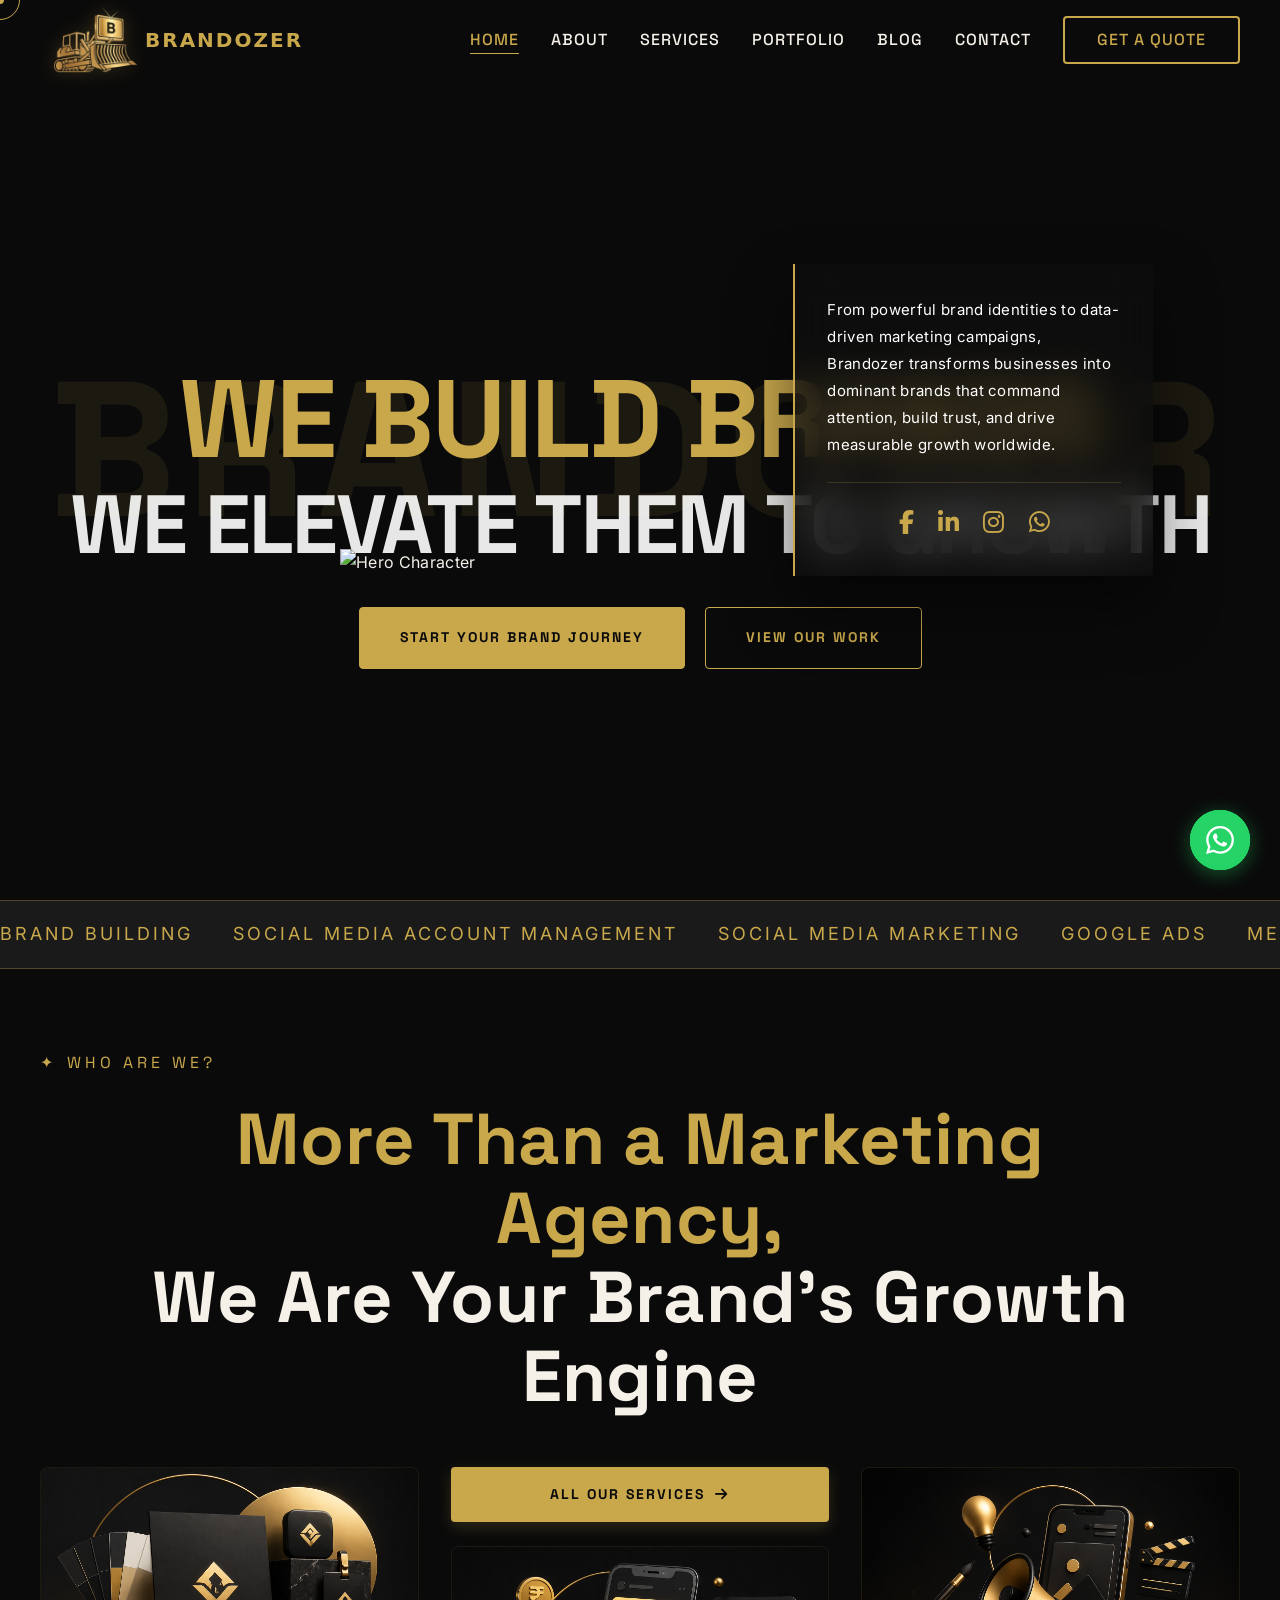
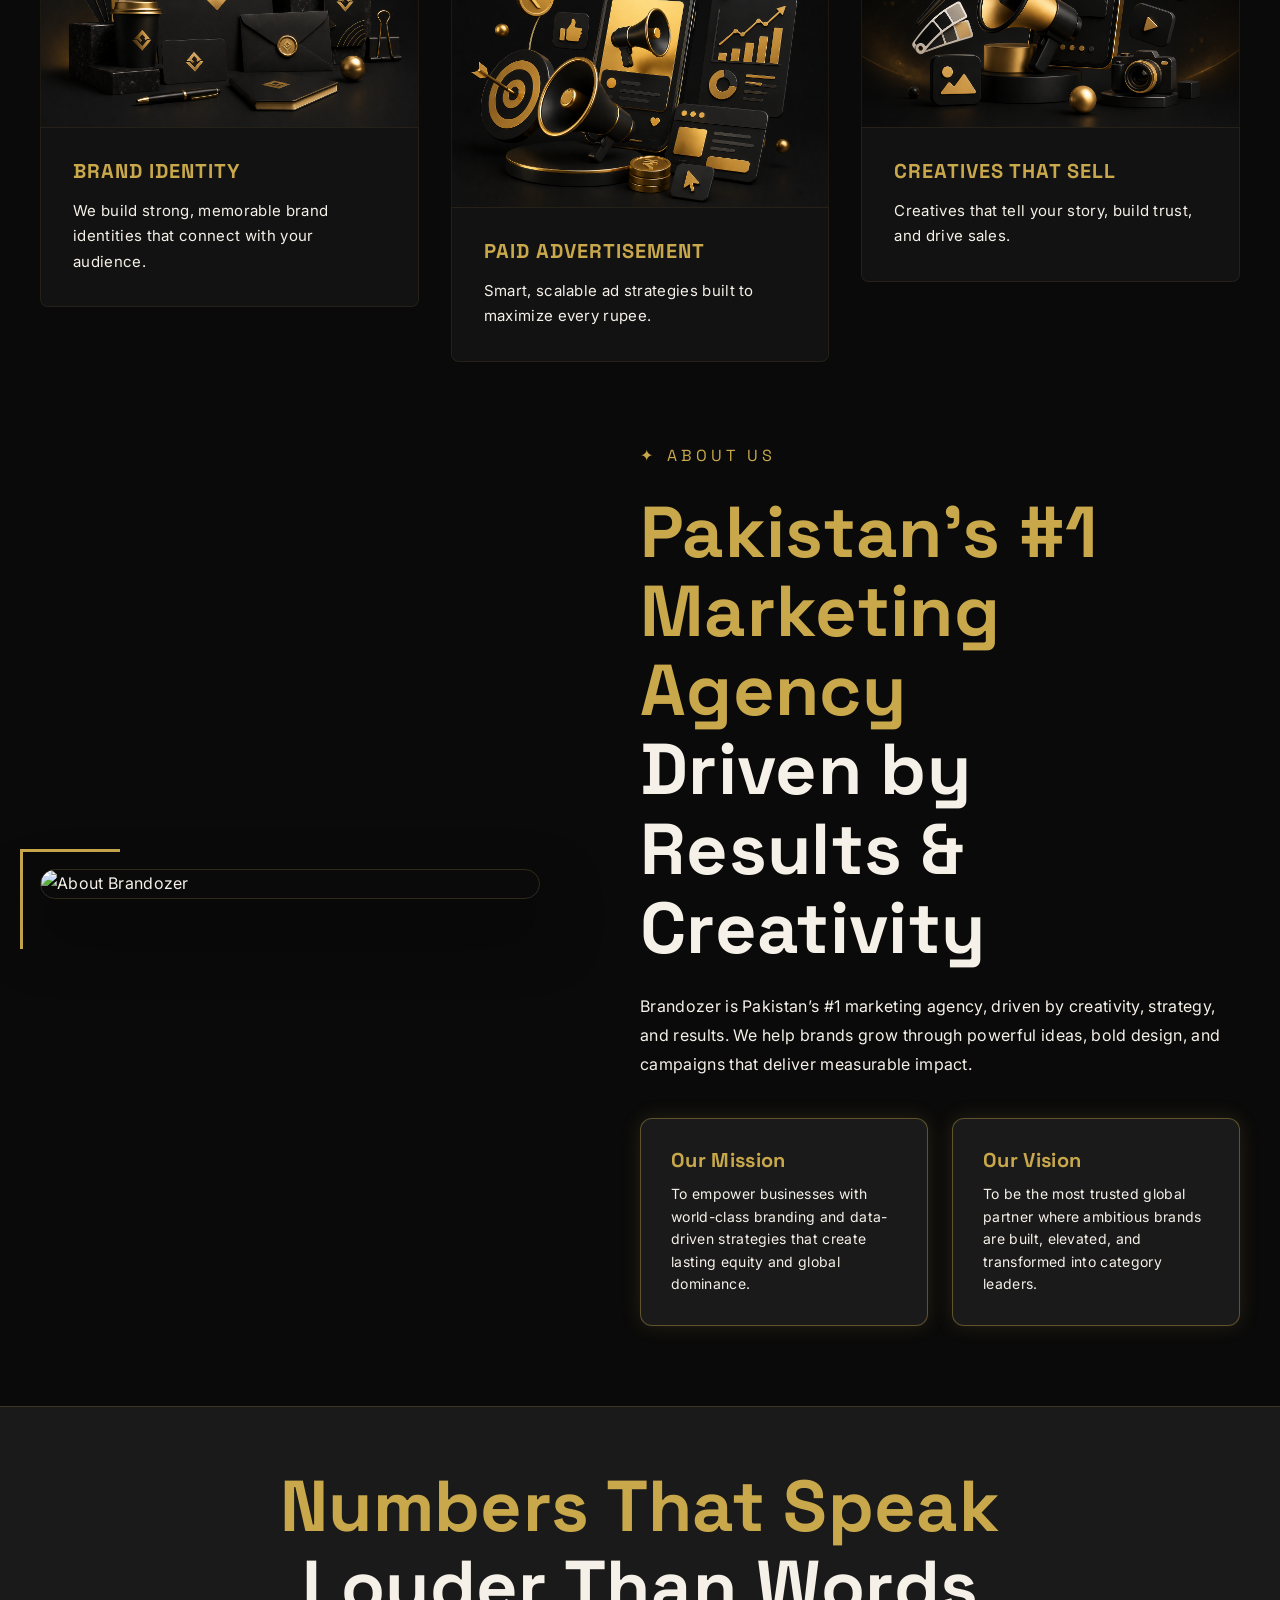
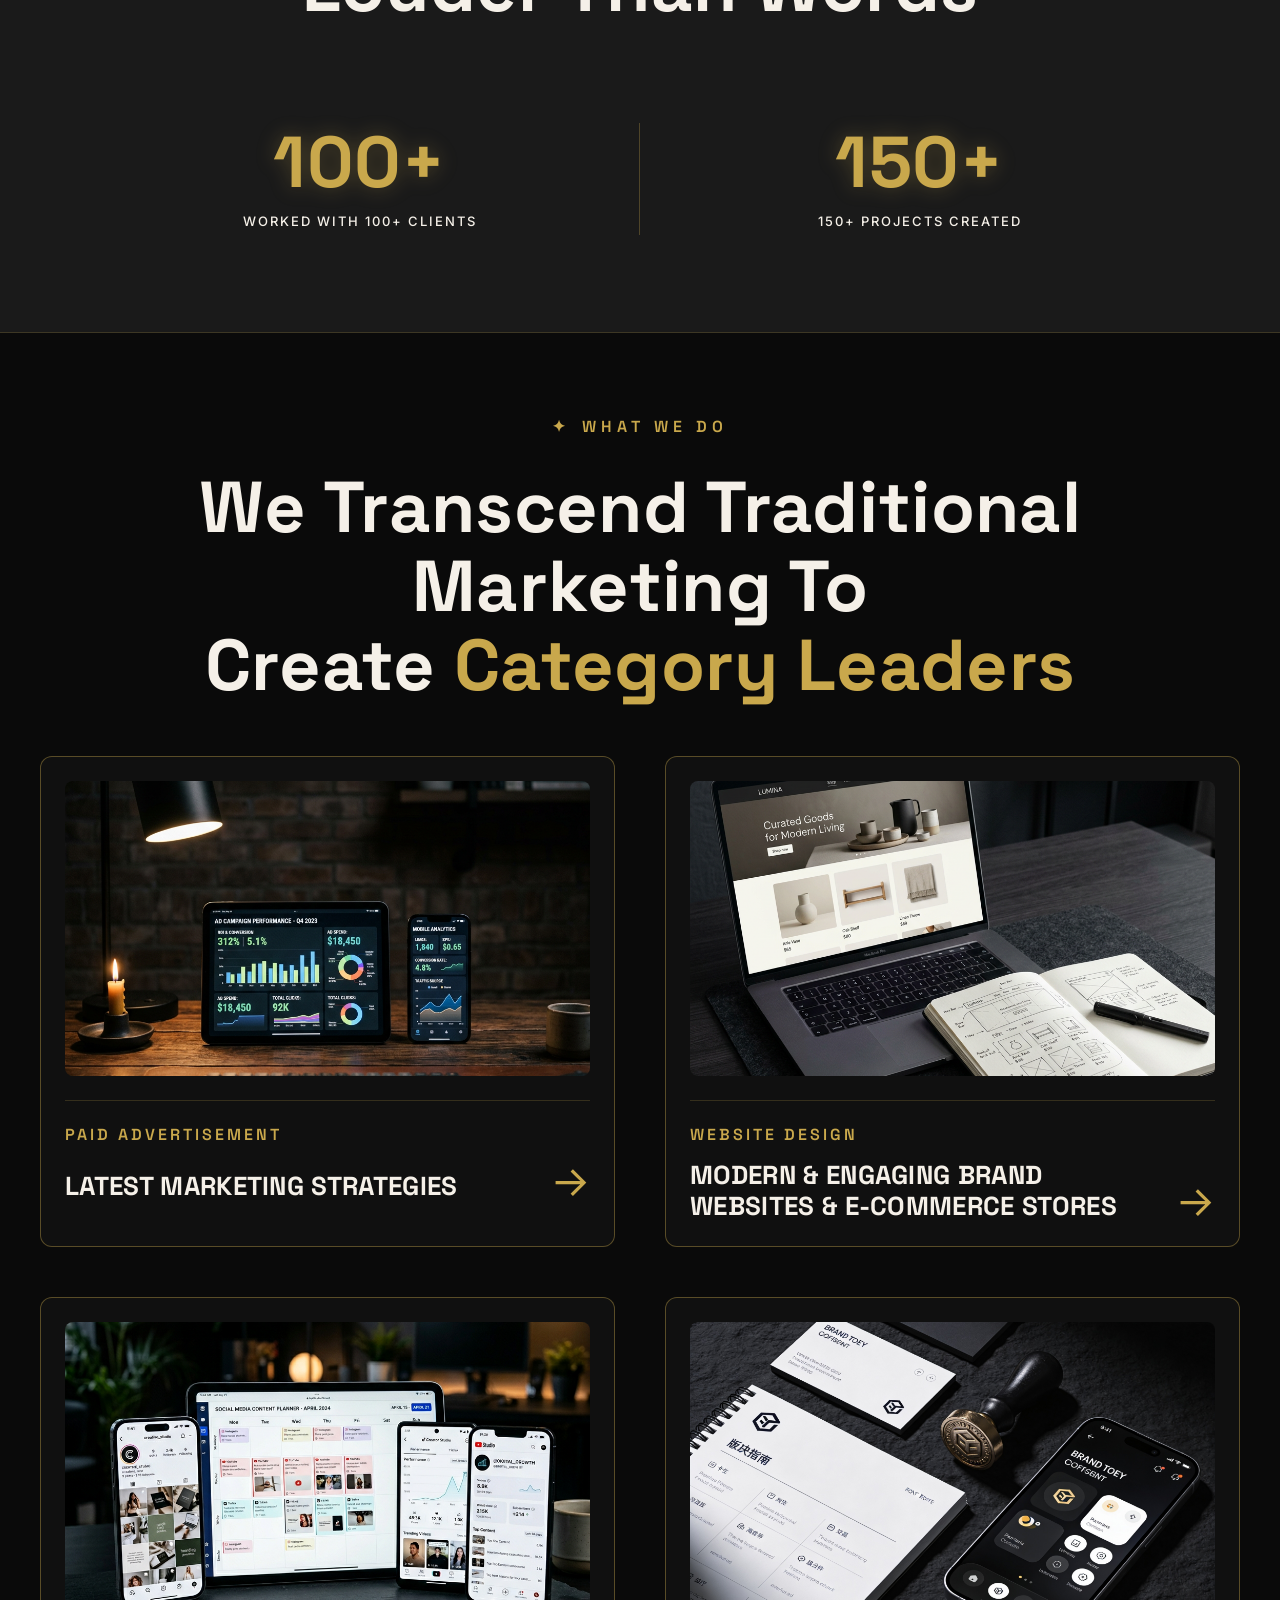
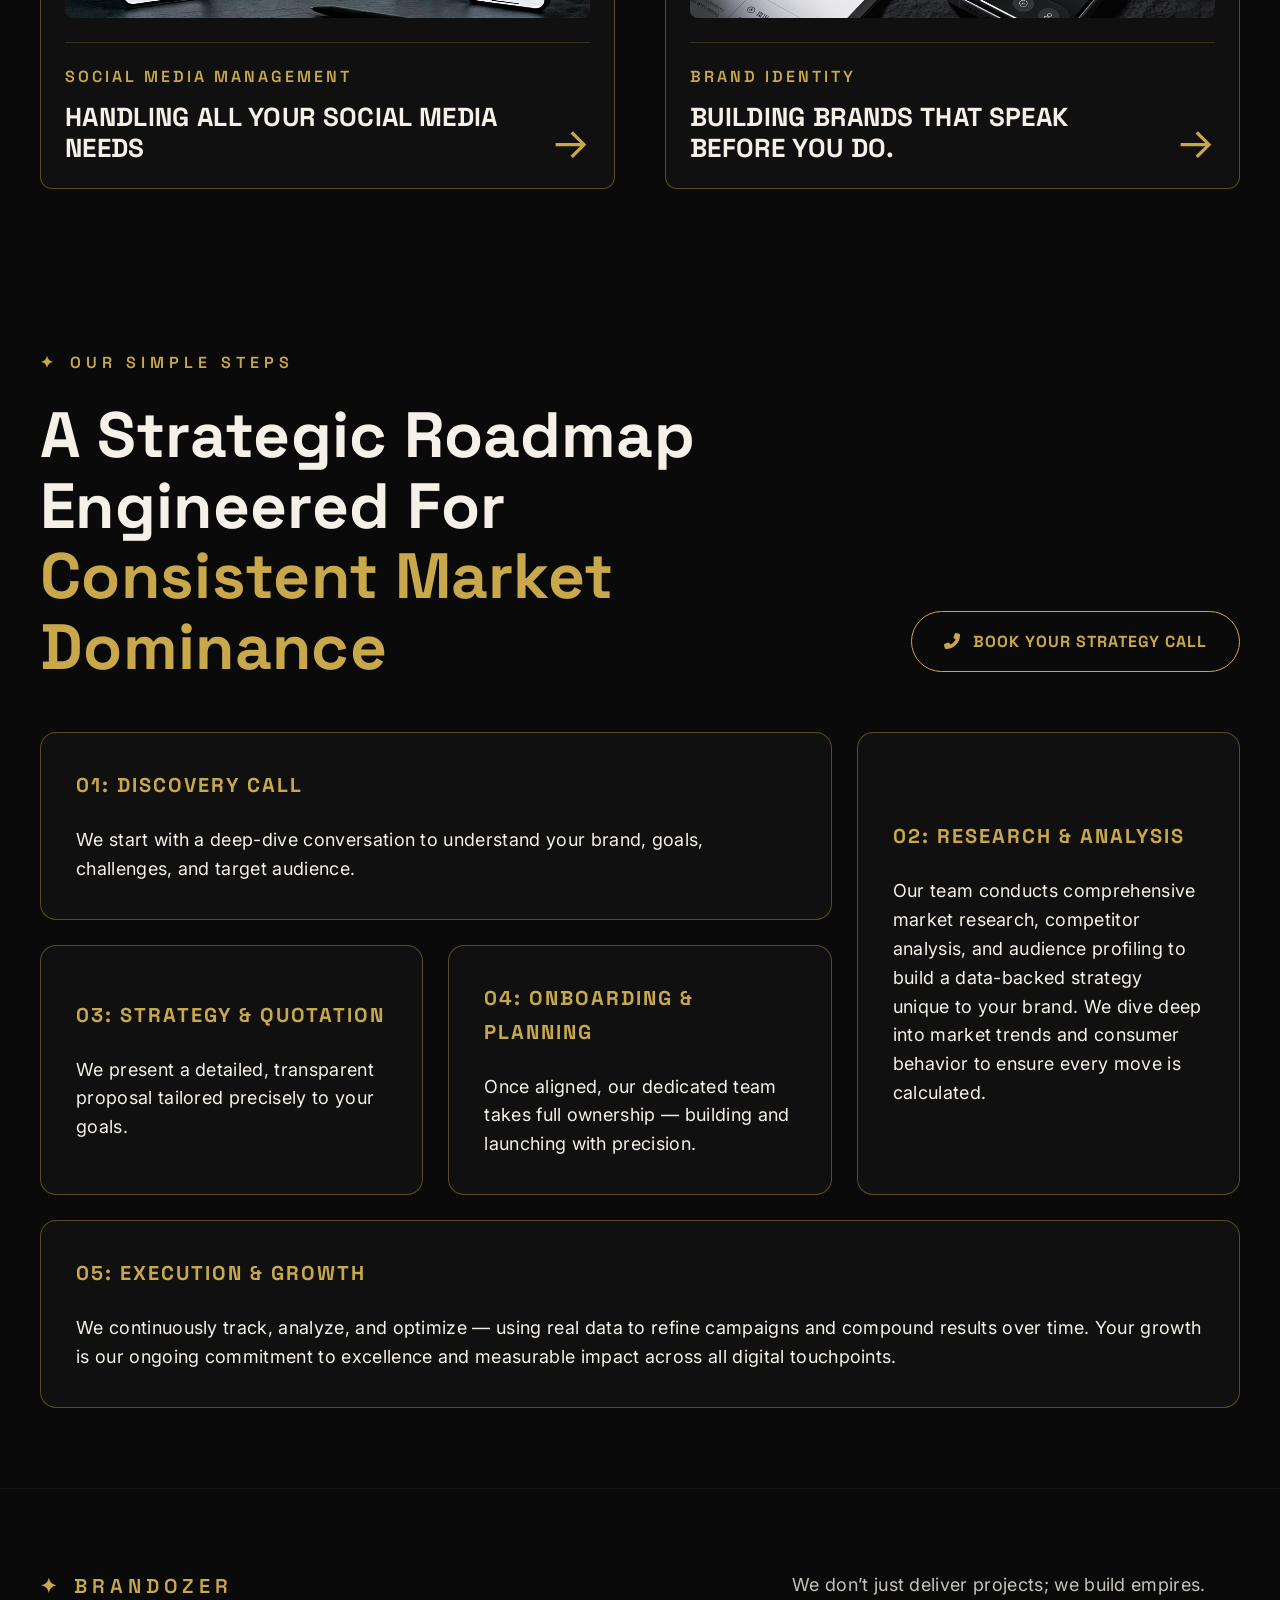
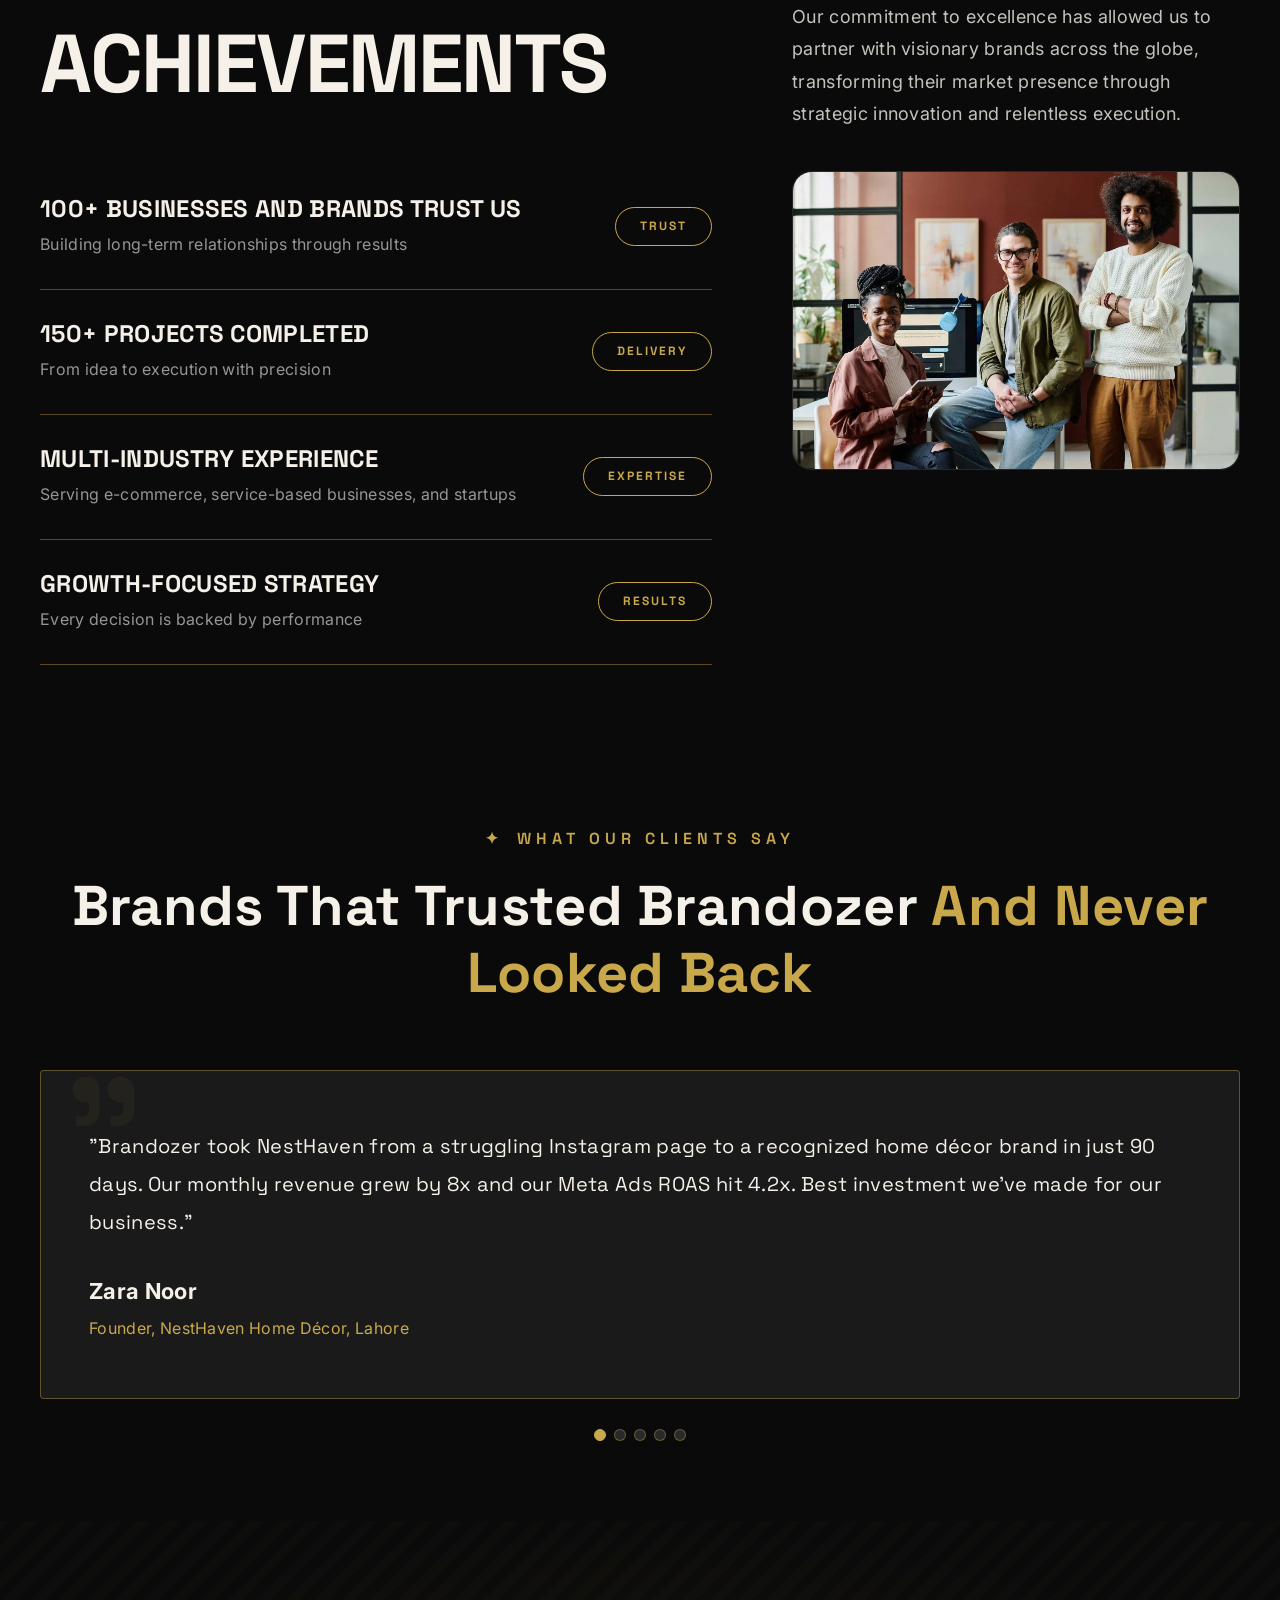
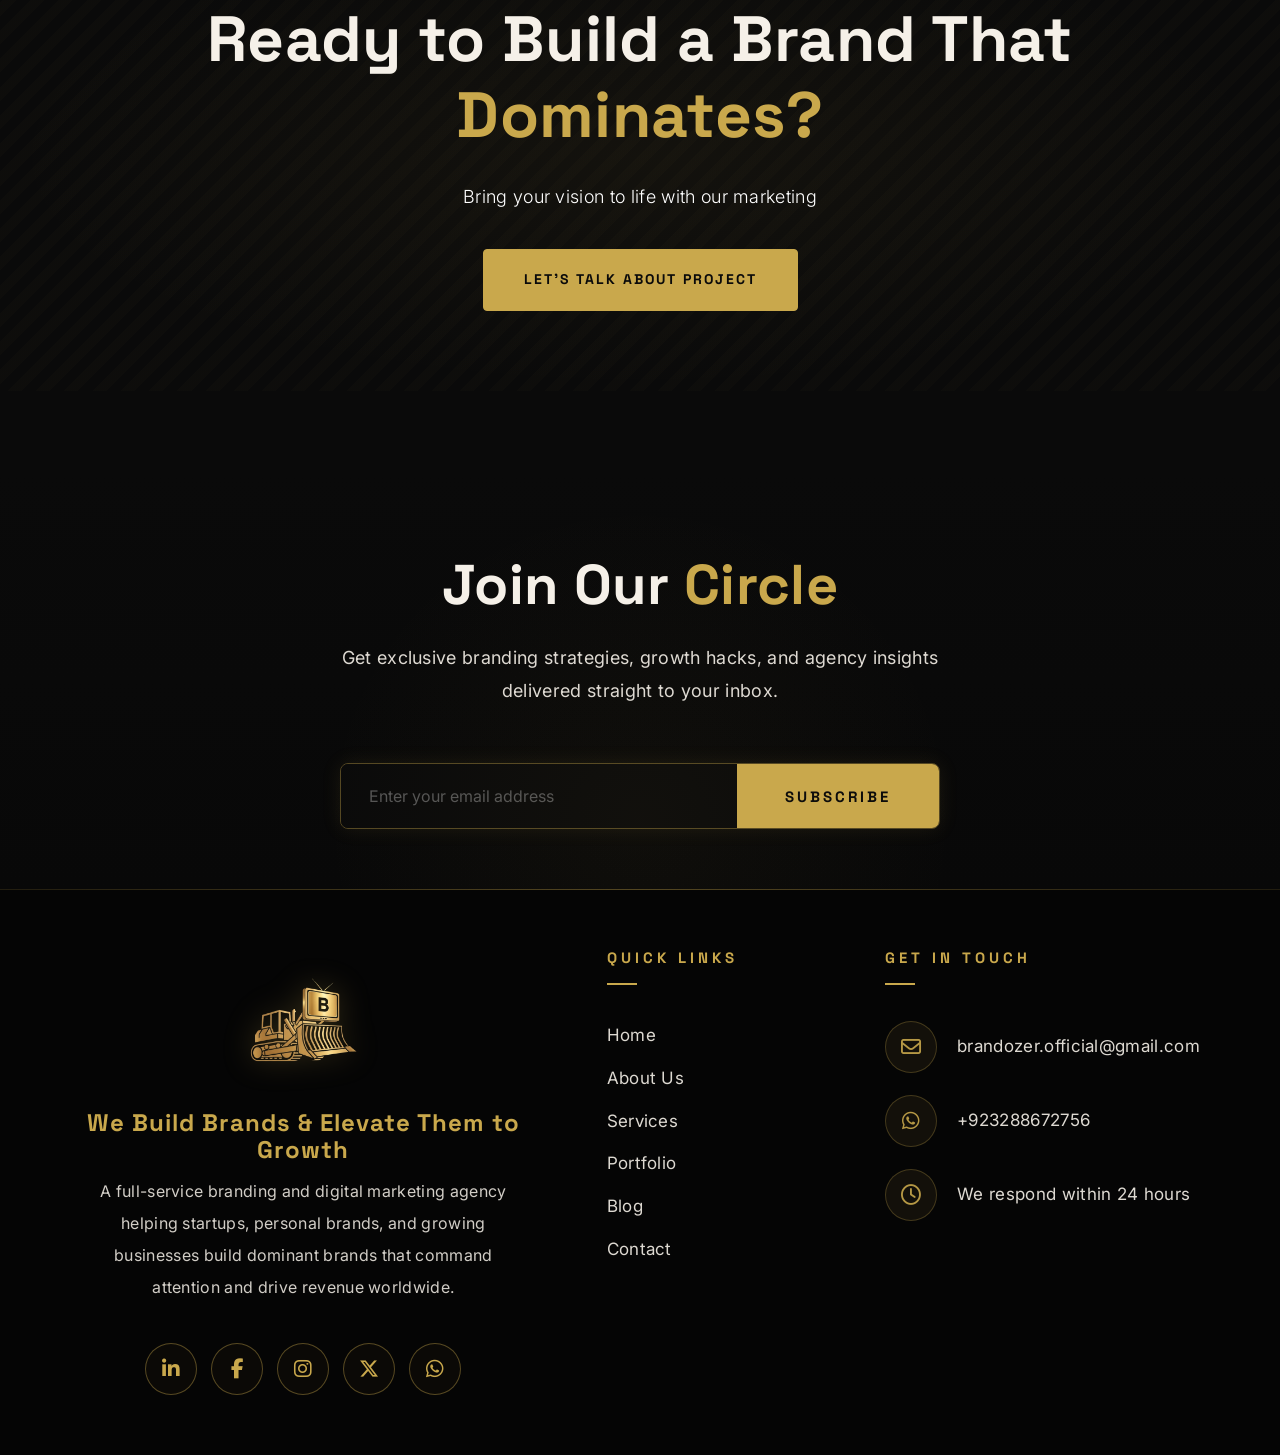
==== commit 379720e5: "Add Cyber Security service category and corresponding penetration testing options" ====
--- a/index.html
+++ b/index.html
@@ -134,6 +134,7 @@
         <span>Linkedin Ads</span>
         <span>Copywriting</span>
         <span>Ad Creatives Design</span>
+        <span>Cyber Security & Penetration Testing</span>
         <!-- duplicate for seamless loop -->
         <span>Brand Building</span>
         <span>Social Media Account Management</span>
@@ -145,6 +146,7 @@
         <span>Linkedin Ads</span>
         <span>Copywriting</span>
         <span>Ad Creatives Design</span>
+        <span>Cyber Security & Penetration Testing</span>
       </div>
     </div>
 
